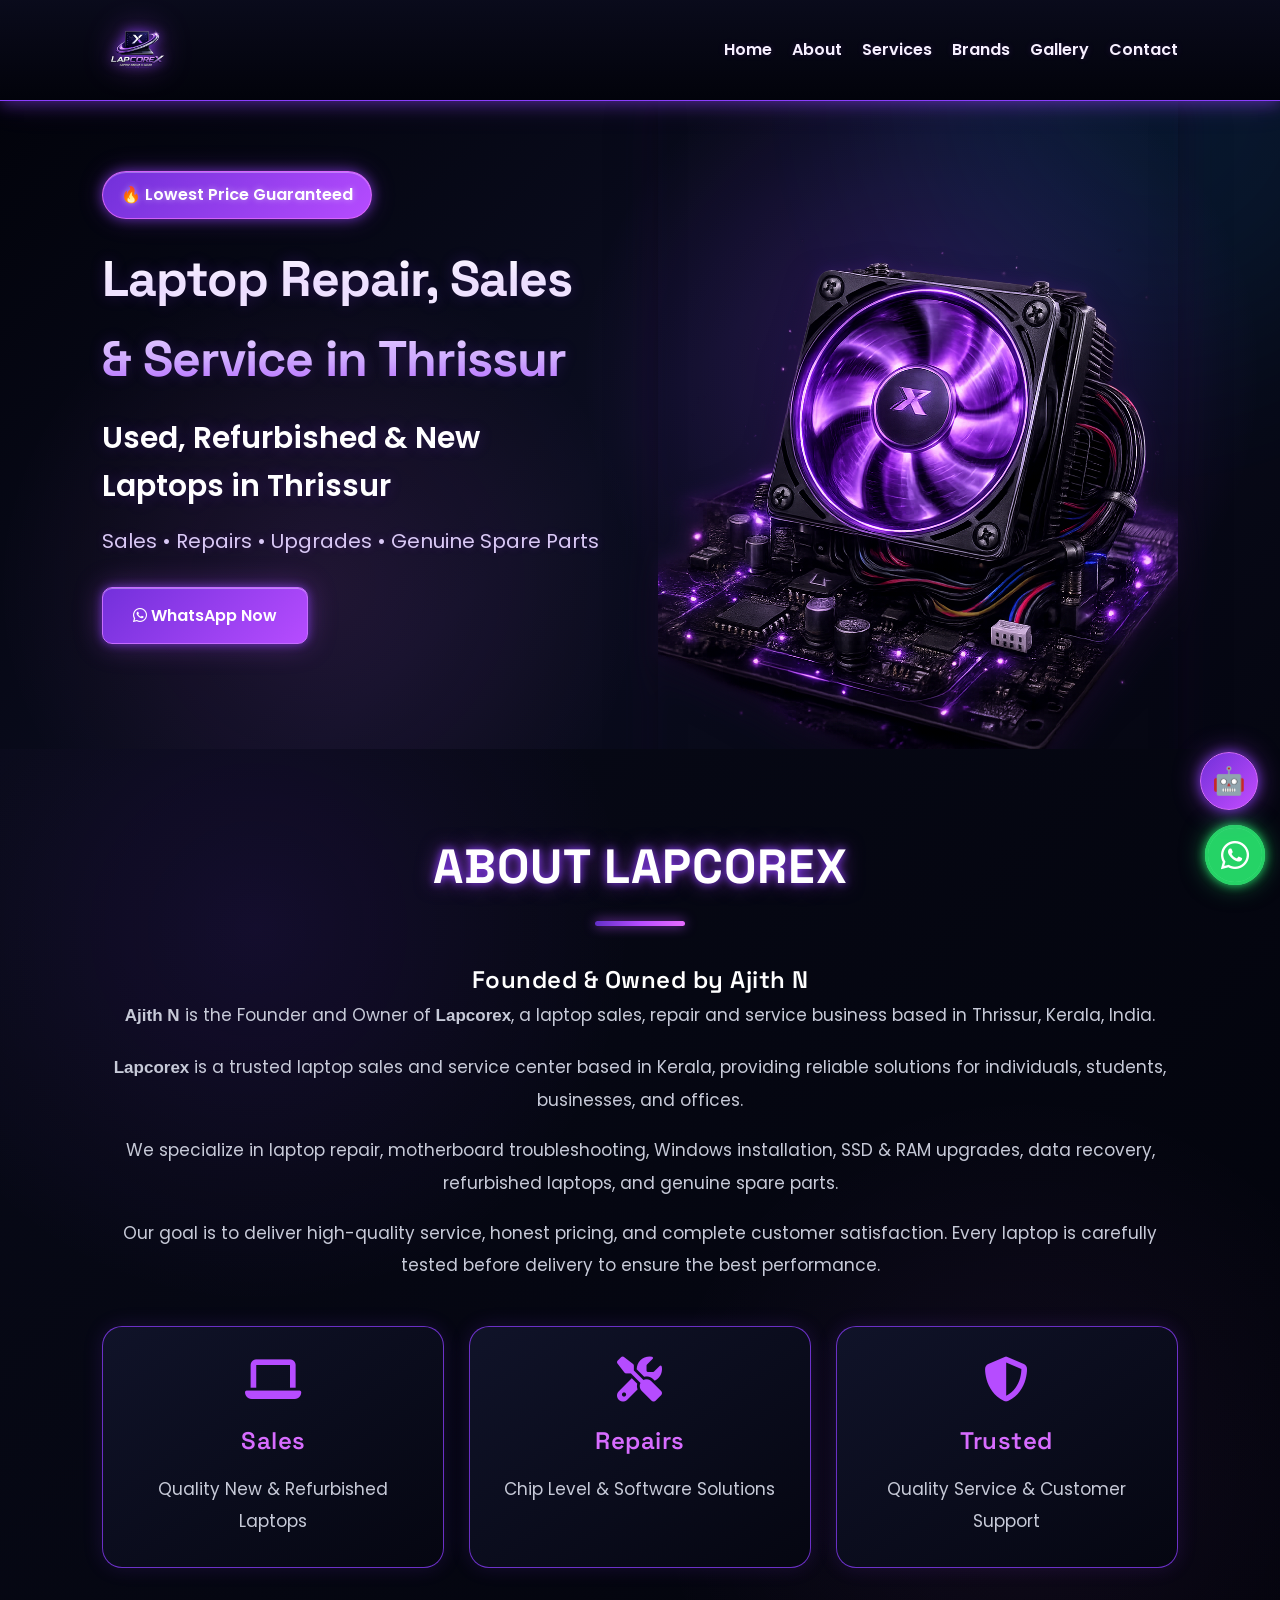
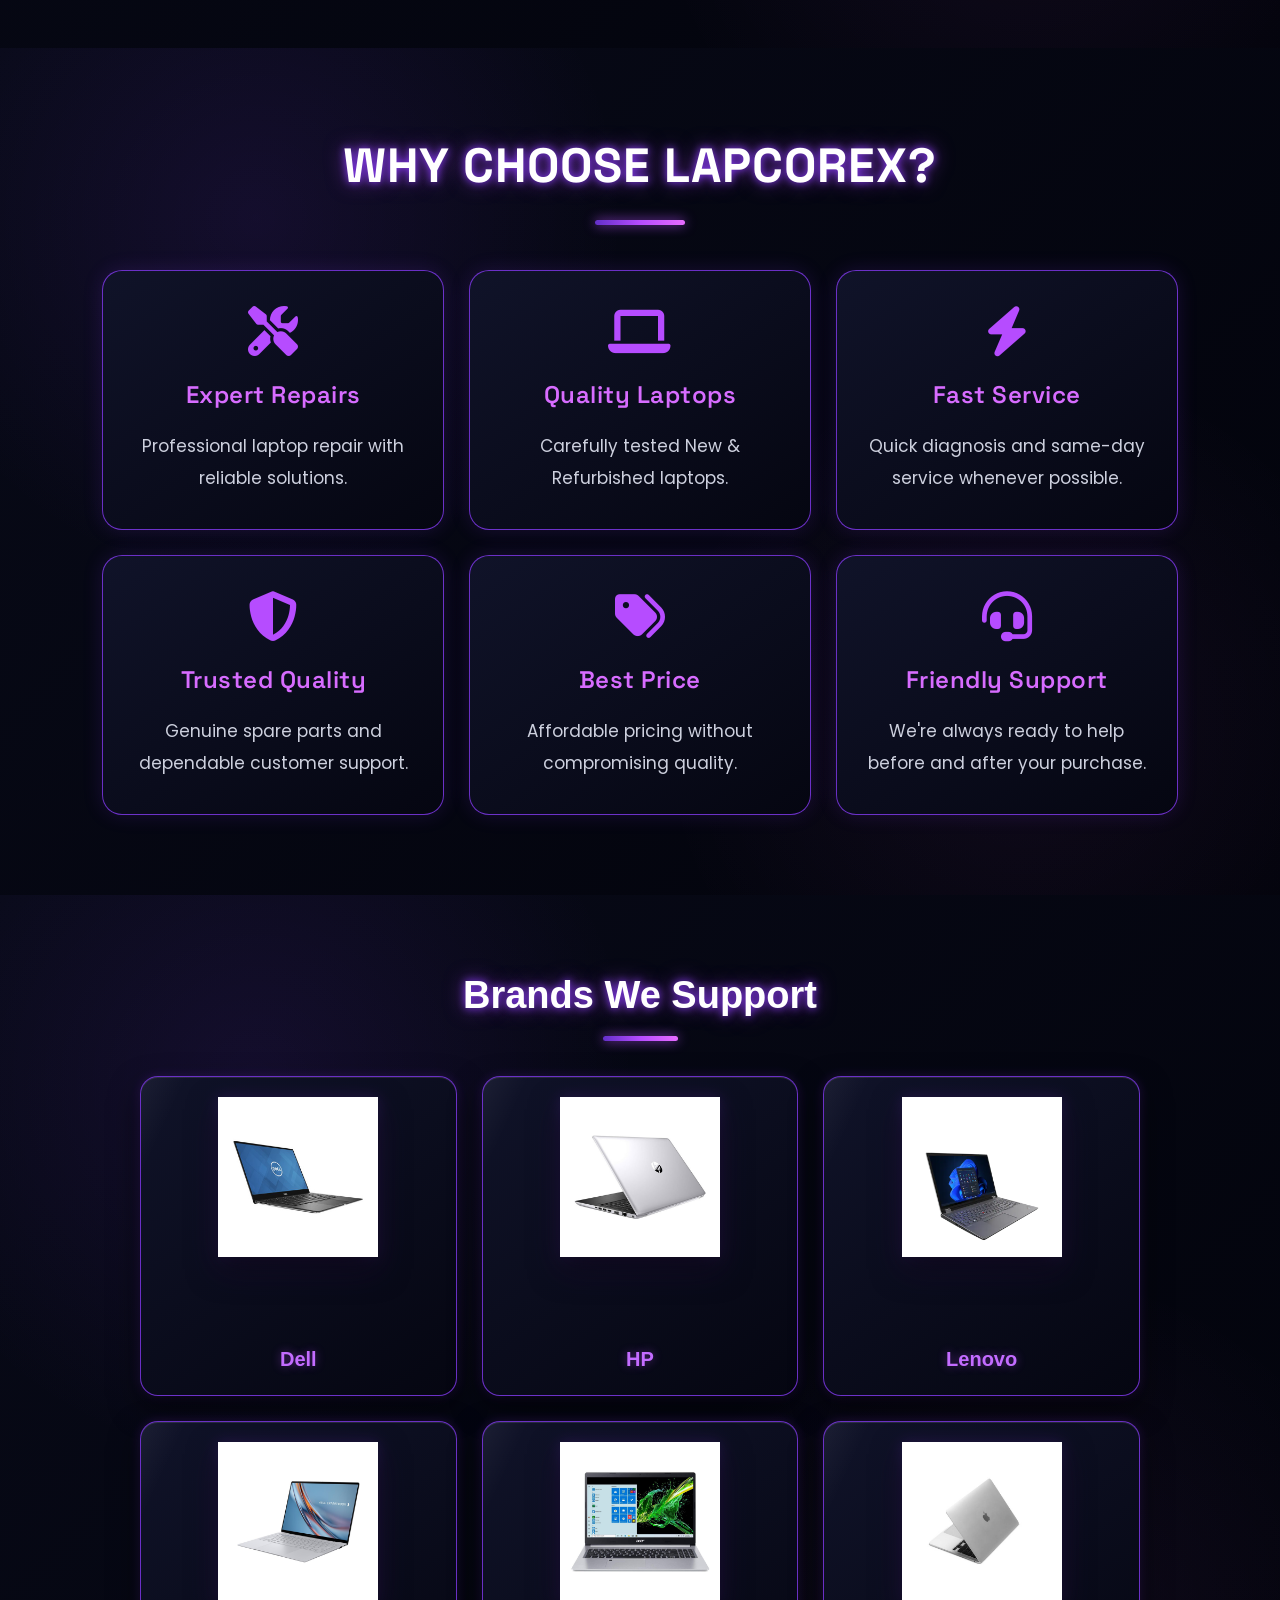
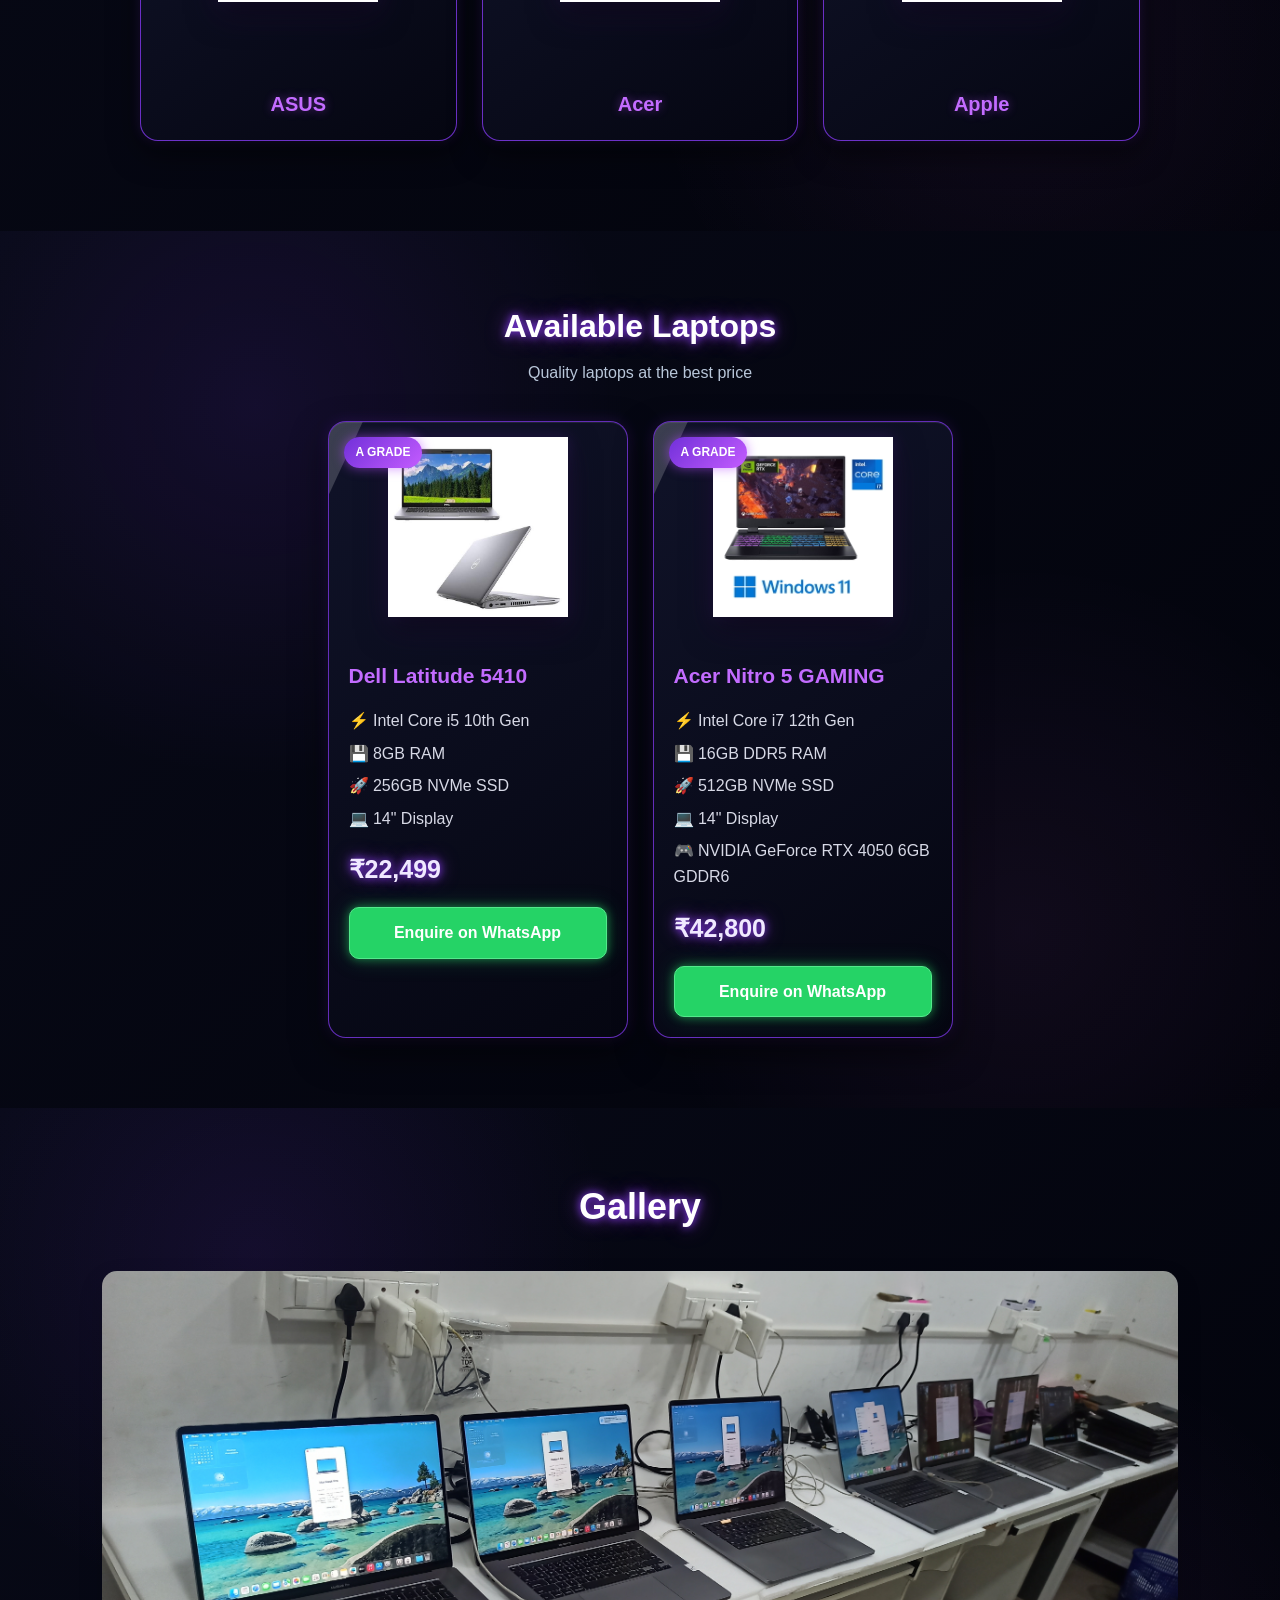
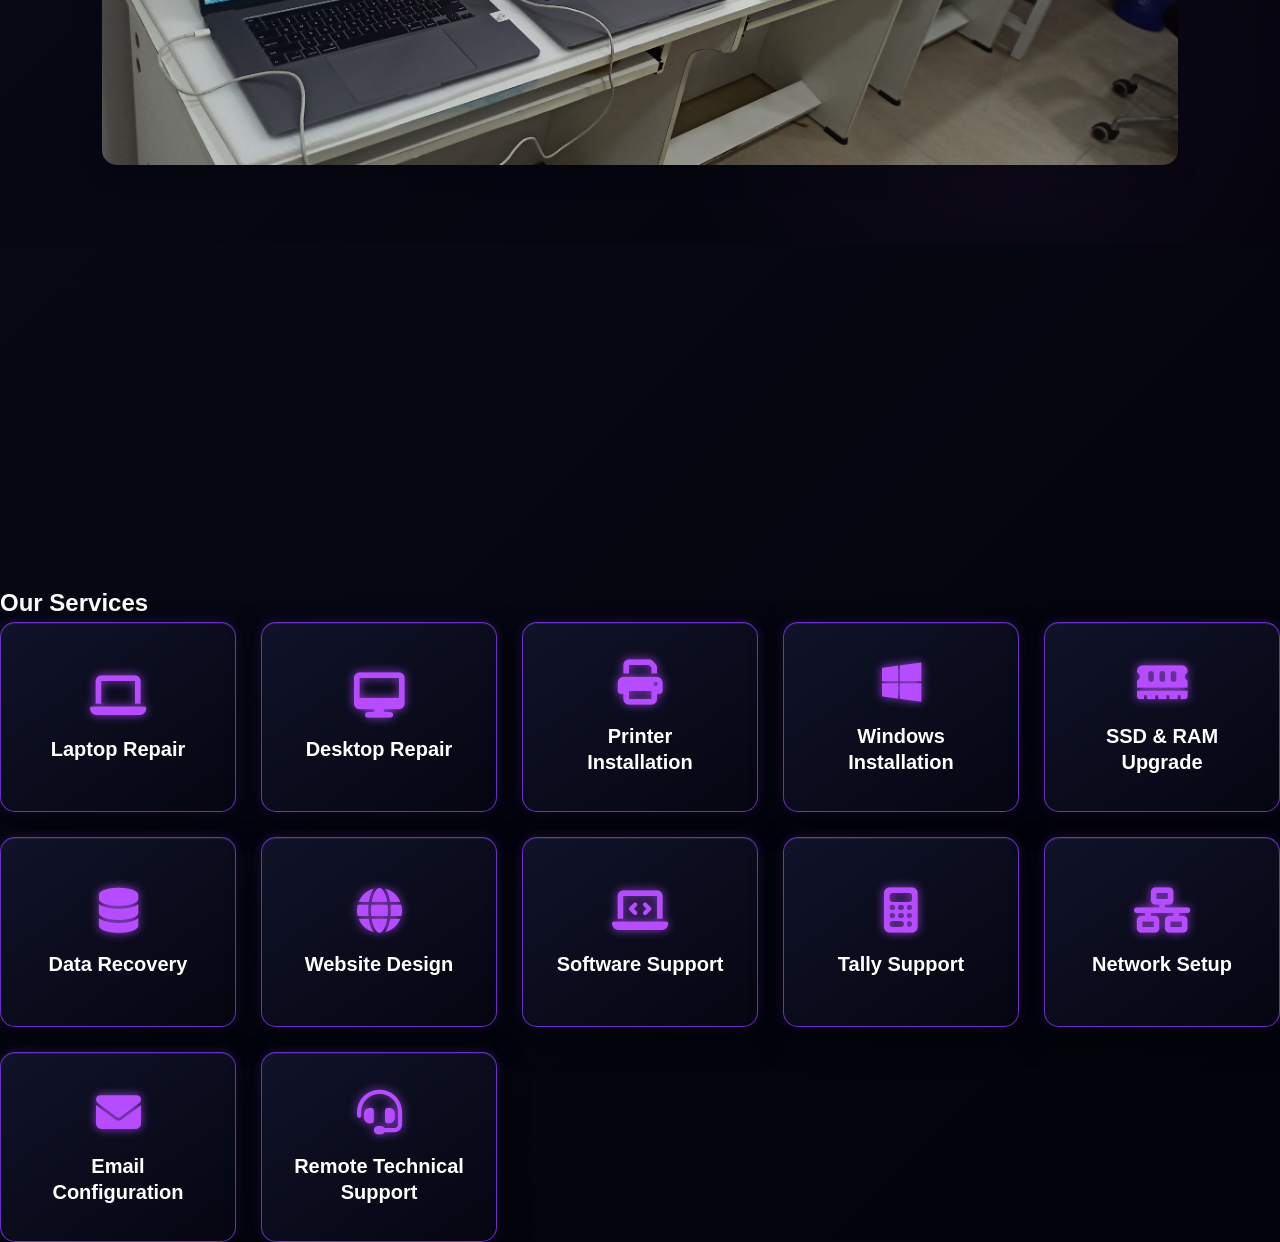
==== index.html @ b1301c63 "Update index.html" ====
<!DOCTYPE html>
<html lang="en">
<head>
  <link rel="icon" href="favicon.ico" sizes="any">
<link rel="icon" type="image/png" sizes="32x32" href="favicon-32x32.png">
<link rel="icon" type="image/png" sizes="16x16" href="favicon-16x16.png">
<link rel="apple-touch-icon" href="apple-touch-icon.png">
  <link rel="preconnect" href="https://fonts.googleapis.com">
<link rel="preconnect" href="https://fonts.gstatic.com" crossorigin>

<link href="https://fonts.googleapis.com/css2?family=Poppins:wght@400;500;600;700&family=Space+Grotesk:wght@500;600;700&display=swap" rel="stylesheet">
<meta charset="UTF-8">
<meta name="viewport" content="width=device-width, initial-scale=1.0">
  <!-- Google tag (gtag.js) -->
<script async src="https://www.googletagmanager.com/gtag/js?id=G-HNR20JBN51"></script>
<script>
  window.dataLayer = window.dataLayer || [];
  function gtag(){dataLayer.push(arguments);}
  gtag('js', new Date());

  gtag('config', 'G-HNR20JBN51');
</script>
<!-- =========================
     LAPCOREX SEO
========================= -->

<title>Laptop Repair & Service in Thrissur | Lapcorex</title>

<meta name="description"
content="Lapcorex provides professional laptop repair and service in Thrissur, Kerala. Laptop diagnosis, screen replacement, keyboard repair, SSD and RAM upgrades, battery issues, software support and laptop sales.">

<meta name="keywords"
content="laptop repair Thrissur, laptop service Thrissur, laptop repair Kerala, laptop service center Thrissur, laptop technician Thrissur, laptop screen replacement Thrissur, laptop keyboard repair Thrissur, laptop battery replacement Thrissur, SSD upgrade Thrissur, RAM upgrade Thrissur, used laptops Thrissur, Lapcorex">

<meta name="robots" content="index, follow">

<meta name="author" content="Ajith N, Founder & Owner of Lapcorex">
<link rel="canonical" href="https://lapcorex.in/">

<!-- Open Graph -->
<meta property="og:title"
content="Lapcorex | Laptop Repair & Service in Thrissur">

<meta property="og:description"
content="Professional laptop repair, diagnostics, upgrades and laptop sales in Thrissur, Kerala.">

<meta property="og:type" content="website">

<meta property="og:url"
content="https://lapcorex.in/">

<meta property="og:image"
content="https://lapcorex-max.github.io/Lapcorex/lapcorex-banner.png">

<meta property="og:site_name" content="Lapcorex">

<!-- Twitter / Social Preview -->
<meta name="twitter:card" content="summary_large_image">

<meta name="twitter:title"
content="Lapcorex | Laptop Repair & Service in Thrissur">

<meta name="twitter:description"
content="Professional laptop repair, diagnostics, upgrades and laptop sales in Thrissur, Kerala.">

<meta name="twitter:image"
content="https://lapcorex-max.github.io/Lapcorex/lapcorex-banner.png">

<link rel="stylesheet" href="style.css">

<link rel="stylesheet"
href="https://cdnjs.cloudflare.com/ajax/libs/font-awesome/6.6.0/css/all.min.css">

<link rel="stylesheet"
href="https://unpkg.com/aos@2.3.4/dist/aos.css">
<link href="https://fonts.googleapis.com/css2?family=Poppins:wght@300;400;500;600&family=Space+Grotesk:wght@500;700&display=swap" rel="stylesheet">
<!-- existing CSS / fonts etc. -->

<!-- Lapcorex Local Business Schema -->
<!-- Lapcorex Local Business Schema -->
<script type="application/ld+json">
{
  "@context": "https://schema.org",
  "@type": "ComputerStore",
  "@id": "https://lapcorex.in/#business",
  "name": "Lapcorex",
  "url": "https://lapcorex.in/",
  "image": "https://lapcorex.in/lapcorex-banner.png",
  "description": "Lapcorex is a laptop sales, repair and service business in Thrissur, Kerala, founded and owned by Ajith N.",
  "founder": {
    "@type": "Person",
    "@id": "https://lapcorex.in/#ajith-n",
    "name": "Ajith N"
  },
  "areaServed": {
    "@type": "AdministrativeArea",
    "name": "Thrissur, Kerala, India"
  },
  "knowsAbout": [
    "Laptop Repair",
    "Laptop Service",
    "Laptop Diagnostics",
    "Laptop Motherboard Repair",
    "Laptop Screen Replacement",
    "Laptop Keyboard Repair",
    "Laptop Battery Replacement",
    "SSD Upgrade",
    "RAM Upgrade",
    "Laptop Sales",
    "Used Laptops",
    "Refurbished Laptops"
  ]
}
</script>

<script type="application/ld+json">
{
  "@context": "https://schema.org",
  "@type": "Person",
  "@id": "https://lapcorex.in/#ajith-n",
  "name": "Ajith N",
  "jobTitle": "Founder & Owner of Lapcorex",
  "worksFor": {
    "@id": "https://lapcorex.in/#business"
  }
}
</script>

</head>
<body>
  <!-- Neon Purple Floating Fluff -->
<div class="neon-fluff-layer" id="neonFluffLayer"></div>

<header>

<div class="menu-btn" onclick="toggleMenu()">
    ☰
</div>
<a href="/" class="logo-link">
    <img src="lapcorex-logo.png" alt="Lapcorex Laptop Repair & Sales" class="main-logo">
</a>

<nav id="menu">
    <a href="#home">Home</a>
    <a href="#about">About</a>
    <a href="#services">Services</a>
    <a href="#brands">Brands</a>
    <a href="#gallery">Gallery</a>
    <a href="#contact">Contact</a>
</nav>

</header>

<section class="hero" id="home" data-aos="fade-up">

<div class="left">
<div class="offer-badge">🔥 Lowest Price Guaranteed</div>
<h1>Laptop Repair, Sales & Service in Thrissur</h1>

<h2>Used, Refurbished & New Laptops in Thrissur</h2>

<p>
Sales • Repairs • Upgrades • Genuine Spare Parts
</p>

<a href="https://wa.me/917994699123" class="btn">

<i class="fab fa-whatsapp"></i>

WhatsApp Now

</a>

</div>
<div class="right">
    <div class="cooling-fan-box">
        <img src="cooling-fan.png" alt="Lapcorex Laptop Cooling Fan" class="cooling-fan-img">
    </div>
</div>
</div>
</section>
<section id="about" class="about-section" data-aos="fade-up">

    <div class="about-content">

        <h2>About Lapcorex</h2>

        <div class="about-line"></div>
      <h3>Founded & Owned by Ajith N</h3>

<p>
    <strong>Ajith N</strong> is the Founder and Owner of
    <strong>Lapcorex</strong>, a laptop sales, repair and service
    business based in Thrissur, Kerala, India.
</p>

        <p>
            <strong>Lapcorex</strong> is a trusted laptop sales and service center based in
            Kerala, providing reliable solutions for individuals, students,
            businesses, and offices.
        </p>

        <p>
            We specialize in laptop repair, motherboard troubleshooting,
            Windows installation, SSD & RAM upgrades, data recovery,
            refurbished laptops, and genuine spare parts.
        </p>

        <p>
            Our goal is to deliver high-quality service, honest pricing,
            and complete customer satisfaction. Every laptop is carefully
            tested before delivery to ensure the best performance.
        </p>

        <div class="about-boxes">

            <div class="about-box">
                <i class="fas fa-laptop"></i>
                <h3>Sales</h3>
                <p>Quality New & Refurbished Laptops</p>
            </div>

            <div class="about-box">
                <i class="fas fa-tools"></i>
                <h3>Repairs</h3>
                <p>Chip Level & Software Solutions</p>
            </div>

            <div class="about-box">
                <i class="fas fa-shield-alt"></i>
                <h3>Trusted</h3>
                <p>Quality Service & Customer Support</p>
            </div>

        </div>

    </div>

</section>
  <section id="why" class="why-section" data-aos="fade-up">

    <h2>Why Choose Lapcorex?</h2>

    <div class="why-line"></div>

    <div class="why-grid">

        <div class="why-card">
            <i class="fas fa-tools"></i>
            <h3>Expert Repairs</h3>
            <p>Professional laptop repair with reliable solutions.</p>
        </div>

        <div class="why-card">
            <i class="fas fa-laptop"></i>
            <h3>Quality Laptops</h3>
            <p>Carefully tested New & Refurbished laptops.</p>
        </div>

        <div class="why-card">
            <i class="fas fa-bolt"></i>
            <h3>Fast Service</h3>
            <p>Quick diagnosis and same-day service whenever possible.</p>
        </div>

        <div class="why-card">
            <i class="fas fa-shield-alt"></i>
            <h3>Trusted Quality</h3>
            <p>Genuine spare parts and dependable customer support.</p>
        </div>

        <div class="why-card">
            <i class="fas fa-tags"></i>
            <h3>Best Price</h3>
            <p>Affordable pricing without compromising quality.</p>
        </div>

        <div class="why-card">
            <i class="fas fa-headset"></i>
            <h3>Friendly Support</h3>
            <p>We're always ready to help before and after your purchase.</p>
        </div>

    </div>

</section>
  <section id="brands" class="brands-section">

    <h2>Brands We Support</h2>
    <div class="brand-line"></div>

    <div class="brand-grid">

        <div class="brand-card">
            <img src="dell.png" alt="Dell Laptop">
            <h3>Dell</h3>
        </div>

        <div class="brand-card">
            <img src="hp.png" alt="HP Laptop">
            <h3>HP</h3>
        </div>

        <div class="brand-card">
            <img src="lenovo.png" alt="Lenovo Laptop">
            <h3>Lenovo</h3>
        </div>

        <div class="brand-card">
            <img src="asus.png" alt="ASUS Laptop">
            <h3>ASUS</h3>
        </div>

        <div class="brand-card">
            <img src="acer.png" alt="Acer Laptop">
            <h3>Acer</h3>
        </div>

        <div class="brand-card">
            <img src="apple.png" alt="Apple Laptop">
            <h3>Apple</h3>
        </div>

    </div>

</section>   
  <section id="stock" class="stock-section">
    <h2>Available Laptops</h2>
    <p class="stock-subtitle">Quality laptops at the best price</p>

    <div class="stock-container">

        <div class="laptop-card">
            <div class="stock-badge">A GRADE</div>

            <img src="dell5410.jpeg" alt="Dell Latitude 5410">

            <div class="laptop-info">
                <h3>Dell Latitude 5410</h3>

                <p>⚡ Intel Core i5 10th Gen</p>
                <p>💾 8GB RAM</p>
                <p>🚀 256GB NVMe SSD</p>
                <p>💻 14" Display</p>

                <div class="laptop-price">₹22,499</div>

                <a
                    href="https://wa.me/917994699123?text=Hi%20Lapcorex,%20I%20am%20interested%20in%20Dell%20Latitude%205410"
                    class="stock-whatsapp"
                    target="_blank"
                >
                    Enquire on WhatsApp
                </a>
            </div>
        </div>
      <div class="laptop-card">
    <div class="stock-badge">A GRADE</div>

    <img src="ACERNITRO5.jpeg" alt="Acer Nitro 5 GAMING">

    <div class="laptop-info">
        <h3>Acer Nitro 5 GAMING</h3>

        <p>⚡ Intel Core i7 12th Gen</p>
        <p>💾 16GB DDR5 RAM</p>
        <p>🚀 512GB NVMe SSD</p>
        <p>💻 14" Display</p>
        <p>🎮 NVIDIA GeForce RTX 4050 6GB GDDR6</p>

        <div class="laptop-price">₹42,800</div>

        <a href="https://wa.me/917994699123?text=Hi%20Lapcorex,%20I%20am%20interested%20in%20Acer%20Nitro5%20I7"
           class="stock-whatsapp"
           target="_blank">
            Enquire on WhatsApp
        </a>
    </div>
</div>

    </div>
</section>
<section id="gallery" class="services" data-aos="fade-left">
    <h2>Gallery</h2>

    <img src="laptop.png" width="100%">

</section>
  
<section id="contact" class="services" data-aos="fade-up">
  
<h2>Contact Us</h2>

<p>📞 Call Lapcorex: <a href="tel:+917994699123">+91 79946 99123</a></p>

<p>📍 Aloor, Kerala</p>

<a class="btn" href="https://wa.me/917994699123">

WhatsApp

</a>

</section>

<h2>Our Services</h2>
<div class="cards">
<div class="card">
    <i class="fas fa-laptop"></i>
    <h3 style="color:white; display:block; font-size:22px;">Laptop Repair</h3>
</div>

<div class="card">
    <i class="fas fa-desktop"></i>
    <h3 style="color:white; display:block; font-size:22px;">Desktop Repair</h3>
</div>

<div class="card">
    <i class="fas fa-print"></i>
    <h3 style="color:white; display:block; font-size:22px;">Printer Installation</h3>
</div>

<div class="card">
    <i class="fab fa-windows"></i>
    <h3 style="color:white; display:block; font-size:22px;">Windows Installation</h3>
</div>

<div class="card">
    <i class="fas fa-memory"></i>
    <h3 style="color:white; display:block; font-size:22px;">SSD &amp; RAM Upgrade</h3>
</div>

<div class="card">
    <i class="fas fa-database"></i>
    <h3 style="color:white; display:block; font-size:22px;">Data Recovery</h3>
</div>

<div class="card">
    <i class="fas fa-globe"></i>
    <h3 style="color:white; display:block; font-size:22px;">Website Design</h3>
</div>

<div class="card">
    <i class="fas fa-laptop-code"></i>
    <h3 style="color:white; display:block; font-size:22px;">Software Support</h3>
</div>

<div class="card">
    <i class="fas fa-calculator"></i>
    <h3 style="color:white; display:block; font-size:22px;">Tally Support</h3>
</div>

<div class="card">
    <i class="fas fa-network-wired"></i>
    <h3 style="color:white; display:block; font-size:22px;">Network Setup</h3>
</div>

<div class="card">
    <i class="fas fa-envelope"></i>
    <h3 style="color:white; display:block; font-size:22px;">Email Configuration</h3>
</div>

<div class="card">
    <i class="fas fa-headset"></i>
    <h3 style="color:white; display:block; font-size:22px;">Remote Technical Support</h3>
</div>
</div>

</section>
<a href="https://wa.me/917994699123" class="floating-whatsapp">
    <i class="fab fa-whatsapp"></i>
</a>
  <script src="https://unpkg.com/aos@2.3.4/dist/aos.js"></script>
<script>
AOS.init({
  duration: 1000,
  once: true
});
</script>
  <script>
function toggleMenu(){
    document.getElementById("menu").classList.toggle("active");
}
</script>
<!-- LAPCOREX LAPTOP ASSISTANT -->

<button class="ai-chat-btn" onclick="toggleAIChat()">🤖</button>

<div class="ai-chat-box" id="aiChatBox">

    <div class="ai-chat-header">
        <div>
            <b>🤖 Lapcorex AI</b>
            <small>Laptop Support Assistant</small>
        </div>

        <button onclick="toggleAIChat()">×</button>
    </div>

    <div class="ai-chat-body" id="aiChatBody">

        <div class="ai-message">
            Hi 👋 I'm Lapcorex AI.<br>
            Tell me what's wrong with your laptop.
        </div>

        <div class="ai-options">
            <button onclick="quickIssue('display')">🖥 No Display</button>
            <button onclick="quickIssue('power')">⚡ Not Turning On</button>
            <button onclick="quickIssue('wifi')">📶 Wi-Fi Issue</button>
            <button onclick="quickIssue('slow')">🐌 Laptop Slow</button>
            <button onclick="quickIssue('battery')">🔋 Battery Issue</button>
            <button onclick="quickIssue('heat')">🌡 Overheating</button>
        </div>

    </div>

    <div class="ai-chat-input">
        <input
            id="aiUserInput"
            type="text"
            placeholder="Describe your laptop issue..."
            onkeydown="if(event.key === 'Enter') sendAIMessage()"
        >
        <button onclick="sendAIMessage()">Send</button>
    </div>

</div>

<script>

function toggleAIChat() {

    const chat = document.getElementById("aiChatBox");

    chat.classList.toggle("show");

    // Chat close ചെയ്താൽ voice ഉടൻ stop
    if (!chat.classList.contains("show")) {
        window.speechSynthesis.cancel();
    }
}

function addUserMessage(text) {

    const body = document.getElementById("aiChatBody");

    body.innerHTML +=
        '<div class="user-message">' + text + '</div>';

    body.scrollTop = body.scrollHeight;
}

function addAIMessage(text) {

    const body = document.getElementById("aiChatBody");

    body.innerHTML +=
        '<div class="ai-message">' + text + '</div>';

    body.scrollTop = body.scrollHeight;

    // Speak the same reply
    const voiceText = text.replace(/<[^>]*>/g, " ");
    speakAI(voiceText);
}

function speakAI(text) {

    window.speechSynthesis.cancel();

    const speech = new SpeechSynthesisUtterance(text);

    speech.lang = "en-IN";
    speech.rate = 0.95;
    speech.pitch = 1.05;
    speech.volume = 1;

    window.speechSynthesis.speak(speech);
}

function quickIssue(issue) {

    let userText = "";
    let reply = "";

    if(issue === "display") {

        userText = "Laptop turns on but no display";

        reply =
        "Let's check it.<br><br>" +
        "1. Check whether the fan or power LED turns on.<br>" +
        "2. Increase screen brightness.<br>" +
        "3. Disconnect charger and external devices, then restart.<br>" +
        "4. If possible, test an external monitor via HDMI.<br><br>" +
        "If the laptop powers on but still has no display, RAM, display, motherboard or related hardware may need inspection.";

    }

    else if(issue === "power") {

        userText = "Laptop is not turning on";

        reply =
        "Try these checks:<br><br>" +
        "1. Check the charger and wall socket.<br>" +
        "2. Disconnect USB devices and accessories.<br>" +
        "3. If the battery is removable, disconnect it and test with the charger.<br>" +
        "4. Hold the power button for about 20 seconds, reconnect power and try again.<br><br>" +
        "If there are still no lights or signs of power, technician inspection is recommended.";

    }

    else if(issue === "wifi") {

        userText = "Wi-Fi is not working";

        reply =
        "Try this:<br><br>" +
        "1. Turn Wi-Fi off and on.<br>" +
        "2. Restart the laptop and router.<br>" +
        "3. Check Airplane Mode.<br>" +
        "4. Check the Wi-Fi adapter in Device Manager.<br>" +
        "5. Update or reinstall the correct Wi-Fi driver.";

    }

    else if(issue === "slow") {

        userText = "My laptop is very slow";

        reply =
        "Let's narrow it down:<br><br>" +
        "1. Open Task Manager and check CPU, Memory and Disk usage.<br>" +
        "2. Disable unnecessary startup apps.<br>" +
        "3. Check free storage space.<br>" +
        "4. Run a malware scan.<br>" +
        "5. If the laptop uses an HDD, an SSD upgrade can make a major difference.";

    }

    else if(issue === "battery") {

        userText = "Laptop battery has a problem";

        reply =
        "Check these first:<br><br>" +
        "1. Confirm the charger is detected.<br>" +
        "2. Check whether Windows shows 'Plugged in'.<br>" +
        "3. Try another compatible charger if available.<br>" +
        "4. Check battery health.<br><br>" +
        "A swollen, leaking, unusually hot or physically damaged battery should not be used.";

    }

    else if(issue === "heat") {

        userText = "Laptop is overheating";

        reply =
        "Try these checks:<br><br>" +
        "1. Use the laptop on a hard, flat surface.<br>" +
        "2. Make sure the air vents are not blocked.<br>" +
        "3. Check whether the cooling fan is running.<br>" +
        "4. Check CPU usage for unusually heavy processes.<br><br>" +
        "Persistent overheating may require internal cleaning or cooling-system service.";

    }

    addUserMessage(userText);

    setTimeout(function() {
        addAIMessage(reply);
    }, 400);
}

function sendAIMessage() {

    const input = document.getElementById("aiUserInput");
    const text = input.value.trim();

    if(text === "") return;

    addUserMessage(text);
    input.value = "";

    setTimeout(function() {

        const msg = text.toLowerCase();

        if(msg.includes("display") || msg.includes("screen")) {
            addAIMessage("If the laptop powers on but the screen stays blank, check the power LED/fan first and test an external monitor via HDMI if possible.");
        }

        else if(msg.includes("wifi") || msg.includes("wi-fi")) {
            addAIMessage("Check Airplane Mode, restart the router and laptop, then check the Wi-Fi adapter and driver in Device Manager.");
        }

        else if(msg.includes("battery") || msg.includes("charging")) {
            addAIMessage("Check whether the charger is detected and whether Windows shows the battery as charging. A battery-health check can help identify a worn battery.");
        }

        else if(msg.includes("slow") || msg.includes("hang")) {
            addAIMessage("Open Task Manager and check CPU, RAM and Disk usage. High disk usage, low RAM or an old HDD can cause major slowdowns.");
        }

        else if(msg.includes("heat") || msg.includes("hot")) {
            addAIMessage("Check the vents, fan operation and CPU usage. If overheating continues, the cooling system may need cleaning or service.");
        }

        else {
            addAIMessage("I need a little more detail. Does the laptop turn on? Are there any lights, fan noise, error messages or beep sounds?");
        }

    }, 500);
}

</script>
<script>
(function () {

    const layer = document.getElementById("neonFluffLayer");

    if (!layer) return;

    const mobile = window.innerWidth <= 768;
    const count = mobile ? 5 : 5;

    for (let i = 0; i < count; i++) {

        const fluff = document.createElement("div");
        fluff.className = "neon-fluff";

        const size = Math.random() * 18 + 14;
        const duration = Math.random() * 14 + 14;
        const delay = Math.random() * -25;

        fluff.style.left = Math.random() * 100 + "vw";
        fluff.style.width = size + "px";
        fluff.style.height = size + "px";

        fluff.style.animationDuration =
            duration + "s, " +
            (Math.random() * 4 + 4) + "s";

        fluff.style.animationDelay =
            delay + "s, " +
            (Math.random() * -5) + "s";

        fluff.style.opacity = Math.random() * 0.45 + 0.35;

        layer.appendChild(fluff);
    }

})();
</script>  
</body>
</html>
 
</body>
</html>
---- style.css ----
*{
margin:0;
padding:0;
box-sizing:border-box;
font-family:Arial,sans-serif;
}

html{
scroll-behavior:smooth;
}

body{
background:#f5f7fb;
color:#222;
line-height:1.6;
}

header{
background:#0b3d91;
color:#fff;
display:flex;
justify-content:space-between;
align-items:center;
padding:15px 8%;
position:sticky;
top:0;
z-index:1000;
box-shadow:0 5px 15px rgba(0,0,0,.15);
}

.logo{
font-size:34px;
font-weight:bold;
letter-spacing:2px;
}

nav{
display:flex;
gap:20px;
}

nav a{
color:#fff;
text-decoration:none;
font-weight:bold;
transition:.3s;
}

nav a:hover{
color:#25D366;
}

.hero{
display:flex;
flex-wrap:wrap;
align-items:center;
justify-content:space-between;
padding:70px 8%;
background:linear-gradient(135deg,#0b3d91,#1565c0);                
color:#fff;
}

.left{
max-width:500px;
}

.offer-badge{
display:inline-block;
background:#ff9800;
padding:10px 18px;
border-radius:30px;
font-size:16px;
font-weight:bold;
margin-bottom:20px;
}

.left h1{
font-size:50px;
margin-bottom:15px;
color:#fff;
}

.left h2{
font-size:30px;
margin-bottom:15px;
}

.left p{
font-size:20px;
margin-bottom:30px;
}

.btn{
display:inline-block;
background:#25D366;
color:#fff;
padding:15px 30px;
border-radius:50px;
text-decoration:none;
font-weight:bold;
transition:.3s;
}

.btn:hover{
transform:translateY(-3px);
}

.right{
    margin-top:30px;
}

.right img{
    width:100%;
    max-width:520px;
    display:block;
    margin:25px auto 0;
    border-radius:20px;
    box-shadow:0 20px 40px rgba(0,0,0,.3);
}
.services{
padding:70px 8%;
text-align:center;
}

.services h2{
font-size:36px;
margin-bottom:35px;
color:#0b3d91;
}

.cards{
display:grid;
grid-template-columns:repeat(auto-fit,minmax(220px,1fr));
gap:25px;
}

.card{
background:#fff;
padding:30px;
border-radius:15px;
box-shadow:0 10px 25px rgba(0,0,0,.1);
transition:.3s;
}

.card:hover{
transform:translateY(-8px);
}

.card i{
font-size:45px;
color:#0b3d91;
margin-bottom:15px;
}

.card h3{
font-size:22px;
}

#gallery img{
border-radius:15px;
box-shadow:0 10px 25px rgba(0,0,0,.15);
}

.floating-whatsapp{
position:fixed;
bottom:20px;
right:20px;
width:60px;
height:60px;
background:#25D366;
color:#fff;
border-radius:50%;
display:flex;
justify-content:center;
align-items:center;
font-size:32px;
text-decoration:none;
box-shadow:0 6px 15px rgba(0,0,0,.3);
z-index:999;
}

@media(max-width:768px){

header{
flex-direction:column;
}

nav{
margin-top:15px;
flex-wrap:wrap;
justify-content:center;
}

.hero{
text-align:center;
padding:50px 6%;
}

.left h1{
font-size:36px;
}

.left h2{
font-size:24px;
}

.left p{
font-size:18px;
}
  }
.menu-btn{
    font-size:32px;
    color:#fff;
    cursor:pointer;
    display:none;
}

@media (max-width:768px){

.menu-btn{
    display:block;
}

nav{
    display:none;
    flex-direction:column;
    position:absolute;
    top:70px;
    left:0;
    width:100%;
    background:#0b3d91;
    padding:20px;
}

nav.active{
    display:flex;
}

nav a{
    margin:10px 0;
}
}
.floating-whatsapp {
    animation: whatsappPulse 1.2s ease-in-out infinite !important;
    transform-origin: center !important;
}

.floating-whatsapp::before {
    content: "";
    position: absolute;
    inset: 0;
    border-radius: 50%;
    box-shadow: 0 0 0 0 rgba(37, 211, 102, 0.7);
    animation: whatsappRing 1.5s infinite;
}

@keyframes whatsappPulse {
    0%, 100% {
        transform: scale(1);
    }
    50% {
        transform: scale(1.12);
    }
}

@keyframes whatsappRing {
    0% {
        box-shadow: 0 0 0 0 rgba(37, 211, 102, 0.7);
    }
    70% {
        box-shadow: 0 0 0 18px rgba(37, 211, 102, 0);
    }
    100% {
        box-shadow: 0 0 0 0 rgba(37, 211, 102, 0);
    }
}
.floating-whatsapp {
    position: fixed;
    z-index: 9999;
    overflow: visible !important;
}

.floating-whatsapp::before {
    content: "";
    position: absolute;
    top: 50%;
    left: 50%;
    width: 100%;
    height: 100%;
    border: 3px solid #25D366;
    border-radius: 50%;
    transform: translate(-50%, -50%) scale(1);
    animation: whatsappRing 1.5s ease-out infinite;
    pointer-events: none;
}

@keyframes whatsappRing {
    0% {
        transform: translate(-50%, -50%) scale(1);
        opacity: 0.8;
    }

    100% {
        transform: translate(-50%, -50%) scale(1.8);
        opacity: 0;
    }
}
.floating-whatsapp {
    outline: 4px solid #25D366 !important;
    outline-offset: 8px !important;
}
/* AVAILABLE LAPTOPS */

.stock-section {
    padding: 70px 20px;
    text-align: center;
    background: #f7f9fc;
}

.stock-section h2 {
    font-size: 32px;
    margin-bottom: 8px;
}

.stock-subtitle {
    color: #666;
    margin-bottom: 35px;
}

.stock-container {
    display: flex;
    justify-content: center;
    gap: 25px;
    flex-wrap: wrap;
}

.laptop-card {
    position: relative;
    width: 300px;
    background: white;
    border-radius: 18px;
    overflow: hidden;
    box-shadow: 0 8px 25px rgba(0,0,0,0.10);
    transition: 0.3s ease;
}

.laptop-card:hover {
    transform: translateY(-8px);
    box-shadow: 0 15px 35px rgba(0,0,0,0.16);
}

.laptop-card img {
    width: 100%;
    height: 210px;
    object-fit: contain;
    padding: 15px;
}

.stock-badge {
    position: absolute;
    top: 15px;
    left: 15px;
    background: #111;
    color: white;
    padding: 6px 12px;
    border-radius: 20px;
    font-size: 12px;
    font-weight: bold;
    z-index: 2;
}

.laptop-info {
    padding: 20px;
    text-align: left;
}

.laptop-info h3 {
    font-size: 21px;
    margin-bottom: 15px;
}

.laptop-info p {
    margin: 7px 0;
    color: #555;
}

.laptop-price {
    font-size: 25px;
    font-weight: bold;
    margin: 18px 0;
}

.stock-whatsapp {
    display: block;
    text-align: center;
    background: #25D366;
    color: white;
    padding: 12px;
    border-radius: 10px;
    text-decoration: none;
    font-weight: bold;
}

.stock-whatsapp:hover {
    transform: scale(1.03);
}
.brand-card{
    background:#fff;
    border-radius:18px;
    padding:20px;
    text-align:center;
    box-shadow:0 8px 25px rgba(0,0,0,.08);
    transition:.35s;
}

.brand-card:hover{
    transform:translateY(-10px);
    box-shadow:0 18px 35px rgba(0,0,0,.15);
}

.brand-card img{
    width:180px;
    height:140px;
    object-fit:contain;
    transition:.35s;
}

.brand-card:hover img{
    transform:scale(1.08);
}

.brand-card h3{
    margin-top:15px;
    color:#0b3d91;
    font-size:22px;
}
/* BRAND CARDS FINAL FIX */

#brands .cards {
    display: grid !important;
    grid-template-columns: repeat(3, 1fr) !important;
    gap: 25px !important;
    max-width: 1000px;
    margin: 30px auto;
    padding: 0 20px;
}

#brands .brand-card {
    width: 100% !important;
    min-width: 0 !important;
    background: #fff;
    border-radius: 18px;
    padding: 20px;
    text-align: center;
    overflow: hidden;
    box-shadow: 0 8px 25px rgba(0,0,0,.08);
    transition: transform .3s ease, box-shadow .3s ease;
}

#brands .brand-card img {
    display: block;
    width: 100% !important;
    max-width: 220px !important;
    height: 160px !important;
    object-fit: contain !important;
    margin: 0 auto;
}

#brands .brand-card h3 {
    margin: 12px 0 0;
    font-size: 20px;
    color: #0b3d91;
}

#brands .brand-card:hover {
    transform: translateY(-7px);
    box-shadow: 0 15px 30px rgba(0,0,0,.14);
}

#brands .brand-card:hover img {
    transform: scale(1.05);
}

/* Mobile */

@media (max-width: 768px) {
    #brands .cards {
        grid-template-columns: repeat(2, 1fr) !important;
        gap: 15px !important;
        padding: 0 15px;
    }

    #brands .brand-card img {
        height: 110px !important;
        max-width: 150px !important;
    }

    #brands .brand-card {
        padding: 15px 10px;
    }
}
.brand-grid {
    width: 90%;
    max-width: 1100px;
    margin: 35px auto;
    display: grid;
    grid-template-columns: repeat(3, 1fr);
    gap: 25px;
}

.brand-item {
    background: white;
    border-radius: 18px;
    padding: 20px;
    height: 260px;
    display: flex;
    flex-direction: column;
    align-items: center;
    justify-content: space-between;
    box-shadow: 0 8px 25px rgba(0,0,0,0.08);
    transition: 0.3s ease;
    overflow: hidden;
}

.brand-item img {
    width: 100%;
    height: 190px;
    object-fit: contain;
    display: block;
}

.brand-item h3 {
    margin: 8px 0 0;
    font-size: 20px;
    color: #174a96;
}

.brand-item:hover {
    transform: translateY(-7px);
    box-shadow: 0 15px 30px rgba(0,0,0,0.15);
}

.brand-item:hover img {
    transform: scale(1.05);
}

@media (max-width: 768px) {
    .brand-grid {
        grid-template-columns: repeat(2, 1fr);
        gap: 15px;
        width: 94%;
    }

    .brand-item {
        height: 190px;
        padding: 12px;
    }

    .brand-item img {
        height: 135px;
    }
}
/* ===== BRANDS SECTION ===== */

.brands-section {
    padding: 70px 20px 90px;
    text-align: center;

    background:
        radial-gradient(circle at 15% 20%, rgba(74, 144, 226, 0.18), transparent 32%),
        radial-gradient(circle at 90% 75%, rgba(80, 160, 255, 0.20), transparent 35%),
        linear-gradient(135deg, #f4f9ff, #dcecff);
}

.brands-section h2 {
    font-size: 38px;
    color: #12499b;
    margin-bottom: 10px;
}

.brand-line {
    width: 75px;
    height: 5px;
    background: #2f80ed;
    border-radius: 10px;
    margin: 0 auto 35px;
}

.brand-grid {
    max-width: 1000px;
    margin: auto;

    display: grid;
    grid-template-columns: repeat(3, 1fr);
    gap: 25px;
}

.brand-card {
    background: rgba(255, 255, 255, 0.92);
    border-radius: 22px;
    padding: 20px;

    height: 320px;

    display: flex;
    flex-direction: column;
    justify-content: space-between;
    align-items: center;

    box-shadow: 0 10px 25px rgba(20, 70, 130, 0.15);

    transition: transform 0.3s ease,
                box-shadow 0.3s ease;
}

.brand-card img {
    width: 100%;
    height: 235px;

    object-fit: contain;
    display: block;
}

.brand-card h3 {
    font-size: 25px;
    color: #12499b;
    margin: 8px 0 0;
}

/* Hover effect */

.brand-card:hover {
    transform: translateY(-8px) scale(1.02);

    box-shadow:
        0 18px 35px rgba(20, 70, 130, 0.25);
}

/* Tablet */

@media (max-width: 850px) {

    .brand-grid {
        grid-template-columns: repeat(2, 1fr);
    }

}

/* Mobile */

@media (max-width: 550px) {

    .brands-section {
        padding: 50px 15px;
    }

    .brands-section h2 {
        font-size: 30px;
    }

    .brand-grid {
        grid-template-columns: 1fr;
    }

    .brand-card {
        height: 300px;
    }

}
/* =========================================
   LAPCOREX NEON / GLOSSY THEME
   ========================================= */

:root {
    --dark: #020817;
    --dark2: #06152d;
    --blue: #00a8ff;
    --cyan: #00e5ff;
    --green: #8cff00;
    --green2: #39ff14;
    --text: #ffffff;
    --muted: #b8c6d9;
}

/* PAGE */

html {
    scroll-behavior: smooth;
}

body {
    background:
        radial-gradient(circle at 20% 20%, rgba(0,168,255,.12), transparent 30%),
        radial-gradient(circle at 80% 60%, rgba(140,255,0,.08), transparent 30%),
        linear-gradient(135deg, #020817, #06152d 55%, #010611);
    color: var(--text);
}

/* HEADER */

header {
    background: rgba(2, 8, 23, .94) !important;
    border-bottom: 1px solid rgba(0,229,255,.7);
    box-shadow:
        0 0 10px rgba(0,168,255,.4),
        0 0 28px rgba(0,168,255,.18);
    backdrop-filter: blur(12px);
}

header h1,
.logo {
    color: var(--blue) !important;
    text-shadow:
        0 0 8px rgba(0,168,255,.8),
        0 0 20px rgba(0,168,255,.35);
}

/* NAVIGATION */

nav a {
    color: #fff !important;
    position: relative;
    transition: .3s ease;
}

nav a:hover {
    color: var(--green) !important;
    text-shadow: 0 0 10px rgba(140,255,0,.8);
}

nav a::after {
    content: "";
    position: absolute;
    left: 50%;
    bottom: -8px;

    width: 0;
    height: 2px;

    background: var(--green);
    box-shadow: 0 0 10px var(--green);

    transform: translateX(-50%);
    transition: .3s ease;
}

nav a:hover::after {
    width: 100%;
}

/* HERO */

.hero {
    position: relative;
    overflow: hidden;

    background:
        radial-gradient(circle at 65% 45%, rgba(0,168,255,.17), transparent 32%),
        radial-gradient(circle at 80% 60%, rgba(140,255,0,.10), transparent 25%),
        linear-gradient(120deg, #020817, #06152d 60%, #010611) !important;

    color: white;
}

.hero::before {
    content: "";
    position: absolute;
    width: 500px;
    height: 500px;

    top: -250px;
    right: -120px;

    background: var(--blue);
    opacity: .08;
    filter: blur(90px);
    border-radius: 50%;
}

.hero h1,
.hero h2 {
    color: white;
    text-shadow: 0 0 20px rgba(0,168,255,.2);
}

.hero h1 span,
.hero h2 span {
    color: var(--green);
    text-shadow: 0 0 18px rgba(140,255,0,.45);
}

.hero p {
    color: var(--muted);
}

/* HERO IMAGE */

.hero img {
    filter:
        drop-shadow(0 15px 25px rgba(0,0,0,.5))
        drop-shadow(0 0 12px rgba(0,168,255,.18));

    transition: .4s ease;
}

.hero img:hover {
    transform: translateY(-8px) scale(1.02);
}

/* BUTTONS */

.btn,
.hero a,
.stock-whatsapp {
    border-radius: 10px !important;
    transition: .3s ease !important;
}

.btn,
.stock-whatsapp {
    background: linear-gradient(135deg, #62d900, #9cff00) !important;
    color: #04120a !important;

    box-shadow:
        0 0 8px rgba(140,255,0,.6),
        0 0 25px rgba(140,255,0,.25);

    border: 1px solid var(--green) !important;
}

.btn:hover,
.stock-whatsapp:hover {
    transform: translateY(-3px);
    box-shadow:
        0 0 12px rgba(140,255,0,.9),
        0 0 35px rgba(140,255,0,.45);
}

/* =========================================
   BRANDS
   ========================================= */

.brands-section,
#brands {
    background:
        radial-gradient(circle at 50% 0%, rgba(0,168,255,.12), transparent 40%),
        linear-gradient(180deg, #031126, #020817) !important;

    color: white;
}

.brands-section h2,
#brands h2 {
    color: #fff !important;
    font-size: 38px;

    text-shadow:
        0 0 10px rgba(0,168,255,.6),
        0 0 25px rgba(0,168,255,.25);
}

.brand-line {
    background: linear-gradient(90deg, var(--blue), var(--cyan), var(--green));
    box-shadow: 0 0 12px var(--cyan);
}

/* BRAND CARDS */

.brand-card,
.brand-item {
    position: relative;

    background:
        linear-gradient(
            145deg,
            rgba(8,30,58,.96),
            rgba(2,10,24,.98)
        ) !important;

    border: 1px solid rgba(0,200,255,.75);

    box-shadow:
        inset 0 0 20px rgba(0,168,255,.05),
        0 0 8px rgba(0,168,255,.25),
        0 10px 30px rgba(0,0,0,.45) !important;

    color: white;
    overflow: hidden;
}

/* glossy shine */

.brand-card::before,
.brand-item::before {
    content: "";
    position: absolute;

    top: -80%;
    left: -80%;

    width: 70%;
    height: 250%;

    background: linear-gradient(
        90deg,
        transparent,
        rgba(255,255,255,.13),
        transparent
    );

    transform: rotate(25deg);
    transition: .7s;
}

.brand-card:hover::before,
.brand-item:hover::before {
    left: 130%;
}

.brand-card:hover,
.brand-item:hover {
    transform: translateY(-8px) scale(1.02);

    border-color: var(--green);

    box-shadow:
        0 0 10px rgba(0,168,255,.8),
        0 0 25px rgba(0,168,255,.35),
        0 0 35px rgba(140,255,0,.18) !important;
}

.brand-card img,
.brand-item img {
    filter: drop-shadow(0 12px 12px rgba(0,0,0,.5));
}

.brand-card h3,
.brand-item h3 {
    color: var(--blue) !important;
    text-shadow: 0 0 10px rgba(0,168,255,.45);
}

.brand-card:hover h3,
.brand-item:hover h3 {
    color: var(--green) !important;
    text-shadow: 0 0 12px rgba(140,255,0,.65);
}

/* =========================================
   AVAILABLE LAPTOPS
   ========================================= */

.stock-section,
#stock {
    background:
        radial-gradient(circle at 10% 50%, rgba(0,168,255,.10), transparent 25%),
        radial-gradient(circle at 90% 50%, rgba(140,255,0,.07), transparent 25%),
        #020817 !important;

    color: white;
}

.stock-section h2,
#stock h2 {
    color: white !important;

    text-shadow:
        0 0 10px rgba(0,168,255,.55);
}

.stock-subtitle {
    color: var(--muted) !important;
}

/* LAPTOP CARDS */

.laptop-card {
    background:
        linear-gradient(
            145deg,
            rgba(8,30,58,.97),
            rgba(2,9,22,.98)
        ) !important;

    color: white !important;

    border: 1px solid rgba(0,168,255,.65);

    box-shadow:
        0 12px 35px rgba(0,0,0,.5),
        0 0 10px rgba(0,168,255,.15);

    transition: .35s ease;
}

.laptop-card:hover {
    transform: translateY(-8px);

    border-color: var(--green);

    box-shadow:
        0 0 12px rgba(0,168,255,.7),
        0 0 30px rgba(0,168,255,.25),
        0 0 20px rgba(140,255,0,.15);
}

.laptop-card h3 {
    color: var(--blue) !important;
}

.laptop-card p {
    color: #d7e5f5 !important;
}

.laptop-price {
    color: var(--green) !important;
    text-shadow: 0 0 10px rgba(140,255,0,.35);
}

/* BADGE */

.stock-badge {
    background: linear-gradient(135deg, #73e600, #b1ff25) !important;
    color: #031008 !important;

    box-shadow:
        0 0 10px rgba(140,255,0,.6);
}

/* =========================================
   SERVICES / GALLERY / OTHER SECTIONS
   ========================================= */

.services,
#services,
#gallery {
    background: #031126 !important;
    color: white !important;
}

.services h2,
#services h2,
#gallery h2 {
    color: var(--blue) !important;
    text-shadow: 0 0 12px rgba(0,168,255,.35);
}

/* FLOATING WHATSAPP */

.floating-whatsapp {
    background: #25d366 !important;

    border: 3px solid rgba(140,255,0,.9);

    box-shadow:
        0 0 10px #25d366,
        0 0 25px rgba(37,211,102,.7),
        0 0 45px rgba(140,255,0,.35) !important;
}

/* SELECTION */

::selection {
    background: var(--green);
    color: #020817;
}

/* MOBILE */

@media (max-width: 768px) {

    .brands-section h2,
    #brands h2 {
        font-size: 30px;
    }

    .brand-card:hover,
    .brand-item:hover,
    .laptop-card:hover {
        transform: none;
    }
}
/* ===== LAPCOREX FINAL GLOSSY OVERRIDE ===== */

body{
    background:
        radial-gradient(circle at 15% 20%, rgba(0,168,255,.12), transparent 30%),
        radial-gradient(circle at 85% 60%, rgba(140,255,0,.08), transparent 30%),
        linear-gradient(135deg,#01040a,#031126 50%,#010611) !important;
    color:#fff;
}

/* HEADER */
header{
    background:linear-gradient(180deg,#061a35,#020817) !important;
    border-bottom:2px solid #00a8ff;
    box-shadow:
        0 3px 15px rgba(0,168,255,.45),
        0 0 35px rgba(0,168,255,.15) !important;
}

.logo{
    color:#fff !important;
    text-shadow:
        0 0 8px #00a8ff,
        0 0 20px rgba(0,168,255,.8);
}

/* HERO */
.hero{
    background:
        radial-gradient(circle at 75% 40%,rgba(0,168,255,.20),transparent 35%),
        radial-gradient(circle at 30% 70%,rgba(140,255,0,.08),transparent 30%),
        linear-gradient(135deg,#020817,#061b38,#020817) !important;
}

/* ALL MAIN SECTIONS */
.brands-section,
.stock-section,
.services,
#services,
#brands,
#stock,
#gallery,
#contact{
    background:
        radial-gradient(circle at 20% 20%,rgba(0,168,255,.08),transparent 30%),
        radial-gradient(circle at 80% 80%,rgba(140,255,0,.05),transparent 30%),
        linear-gradient(135deg,#031126,#020817) !important;
}

/* HEADINGS */
.brands-section h2,
.stock-section h2,
.services h2{
    color:#fff !important;
    text-shadow:
        0 0 8px #00a8ff,
        0 0 22px rgba(0,168,255,.55);
}

/* BRAND CARDS */
.brand-card{
    background:
        linear-gradient(145deg,
        rgba(12,39,70,.96),
        rgba(2,10,24,.98)) !important;

    border:1px solid rgba(0,229,255,.65) !important;

    box-shadow:
        inset 0 1px 0 rgba(255,255,255,.12),
        inset 0 0 25px rgba(0,168,255,.06),
        0 12px 30px rgba(0,0,0,.55),
        0 0 12px rgba(0,168,255,.20) !important;
}

.brand-card:hover{
    border-color:#8cff00 !important;

    box-shadow:
        inset 0 1px 0 rgba(255,255,255,.18),
        0 0 12px #00a8ff,
        0 0 30px rgba(0,168,255,.45),
        0 0 45px rgba(140,255,0,.20) !important;

    transform:translateY(-8px) scale(1.02);
}

.brand-card h3{
    color:#00b7ff !important;
}

.brand-card:hover h3{
    color:#9cff00 !important;
}

/* LAPTOP PRODUCT CARDS */
.laptop-card{
    background:
        linear-gradient(145deg,#09213d,#020916) !important;

    border:1px solid rgba(0,168,255,.7) !important;

    box-shadow:
        inset 0 1px 0 rgba(255,255,255,.10),
        0 15px 35px rgba(0,0,0,.55),
        0 0 15px rgba(0,168,255,.18) !important;
}

.laptop-card:hover{
    border-color:#8cff00 !important;

    box-shadow:
        0 0 12px #00a8ff,
        0 0 28px rgba(0,168,255,.45),
        0 0 40px rgba(140,255,0,.15) !important;
}

.laptop-info h3{
    color:#00b7ff !important;
}

.laptop-info p{
    color:#dcecff !important;
}

.laptop-price{
    color:#9cff00 !important;
    text-shadow:0 0 12px rgba(156,255,0,.55);
}

/* GREEN BUTTONS */
.btn,
.stock-whatsapp{
    background:
        linear-gradient(180deg,#b4ff27,#64d900) !important;

    color:#031008 !important;

    border:1px solid #a6ff00 !important;

    box-shadow:
        inset 0 1px 0 rgba(255,255,255,.6),
        0 0 10px rgba(140,255,0,.65),
        0 0 25px rgba(140,255,0,.25) !important;
}

.btn:hover,
.stock-whatsapp:hover{
    box-shadow:
        inset 0 1px 0 rgba(255,255,255,.8),
        0 0 15px #8cff00,
        0 0 35px rgba(140,255,0,.55) !important;
}

/* SERVICE CARDS */
.card{
    background:
        linear-gradient(145deg,#09213d,#020916) !important;

    color:#fff;

    border:1px solid rgba(0,168,255,.55);

    box-shadow:
        0 12px 30px rgba(0,0,0,.5),
        0 0 12px rgba(0,168,255,.15) !important;
}

.card i{
    color:#00b7ff !important;
    text-shadow:0 0 15px rgba(0,183,255,.6);
}

.card:hover{
    border-color:#8cff00;

    box-shadow:
        0 0 15px rgba(0,168,255,.65),
        0 0 30px rgba(140,255,0,.15) !important;
}

/* IMAGE GLOSS */
.brand-card img,
.laptop-card img{
    filter:
        drop-shadow(0 12px 15px rgba(0,0,0,.55))
        drop-shadow(0 0 6px rgba(0,168,255,.18));
}

/* NAV */
nav a:hover{
    color:#9cff00 !important;
    text-shadow:0 0 10px #8cff00;
}

/* MOBILE MENU */
@media(max-width:768px){
    nav{
        background:
            linear-gradient(180deg,#061a35,#020817) !important;
        border-bottom:1px solid #00a8ff;
    }
}
/* SERVICE CARD TEXT FIX */

.card h3 {
    color: #0b3d91 !important;
    font-size: 22px;
    font-weight: 700;
    margin-top: 12px;
    text-shadow: none !important;
}

.card {
    color: #0b3d91 !important;
}

.card i {
    color: #0b4da2 !important;
}
/* ===== OUR SERVICES FINAL FIX ===== */

.cards .card {
    background: linear-gradient(145deg, #071b35, #020817) !important;
    border: 1px solid #00a8ff !important;
    color: #ffffff !important;
    min-height: 190px !important;

    display: flex !important;
    flex-direction: column !important;
    align-items: center !important;
    justify-content: center !important;

    box-shadow:
        0 0 12px rgba(0,168,255,.35),
        inset 0 0 20px rgba(0,168,255,.08) !important;
}

.cards .card i {
    display: block !important;
    color: #00a8ff !important;
    font-size: 45px !important;
    margin-bottom: 18px !important;
    text-shadow: 0 0 12px rgba(0,168,255,.7) !important;
}

.cards .card h3 {
    display: block !important;
    visibility: visible !important;
    opacity: 1 !important;

    color: #ffffff !important;
    font-size: 20px !important;
    font-weight: 700 !important;
    line-height: 1.3 !important;

    margin: 0 !important;
    padding: 0 !important;

    text-align: center !important;
    text-shadow: none !important;
}

.cards .card:hover {
    border-color: #8cff00 !important;
    transform: translateY(-7px) !important;

    box-shadow:
        0 0 15px rgba(0,168,255,.8),
        0 0 30px rgba(140,255,0,.2) !important;
}

.cards .card:hover i {
    color: #8cff00 !important;
}
/* ===========================
   PREMIUM MOBILE ANIMATIONS
=========================== */

/* Floating Hero Image */
.right img{
    animation: floatLaptop 4s ease-in-out infinite;
}

@keyframes floatLaptop{
    0%,100%{
        transform:translateY(0px);
    }
    50%{
        transform:translateY(-15px);
    }
}

/* Brand Cards */
.brand-card{
    animation:fadeUp .8s ease both;
}

.brand-card:nth-child(2){animation-delay:.1s;}
.brand-card:nth-child(3){animation-delay:.2s;}
.brand-card:nth-child(4){animation-delay:.3s;}
.brand-card:nth-child(5){animation-delay:.4s;}
.brand-card:nth-child(6){animation-delay:.5s;}

/* Laptop Cards */
.laptop-card{
    animation:fadeUp .8s ease both;
}

.laptop-card:hover{
    transform:translateY(-10px) scale(1.03);
}

/* Shine Effect */

.brand-card::after,
.laptop-card::after{
    content:"";
    position:absolute;
    top:-150%;
    left:-60%;
    width:45%;
    height:350%;
    background:rgba(255,255,255,.18);
    transform:rotate(25deg);
    transition:.8s;
}

.brand-card:hover::after,
.laptop-card:hover::after{
    left:150%;
}

/* Button Animation */

.btn,
.stock-whatsapp{

transition:.35s;
}

.btn:hover,
.stock-whatsapp:hover{

transform:scale(1.05);

box-shadow:0 0 25px #00a8ff,
0 0 40px #8cff00;
}

/* Service Cards */

.card{

transition:.4s;

}

.card:hover{

transform:translateY(-10px);

box-shadow:0 0 20px rgba(0,168,255,.4);

}

/* Fade Animation */

@keyframes fadeUp{

from{

opacity:0;

transform:translateY(40px);

}

to{

opacity:1;

transform:translateY(0);

}

}

/* Smooth Scroll */

section{

animation:fadeUp .9s ease;

}

/* Mobile */

@media(max-width:768px){

.brand-card:hover,

.laptop-card:hover,

.card:hover{

transform:none;

}

.right img{

animation:floatLaptop 3s ease-in-out infinite;

}

}
/* ===== MOBILE WHATSAPP POSITION FIX ===== */

@media (max-width: 768px) {

    .floating-whatsapp {
        position: fixed !important;

        right: 22px !important;
        left: auto !important;
        bottom: 25px !important;

        width: 55px !important;
        height: 55px !important;

        font-size: 28px !important;

        margin: 0 !important;

        z-index: 99999 !important;

        /* old outline is causing overflow */
        outline: none !important;
        outline-offset: 0 !important;

        transform: none;
    }

    /* Keep pulse/ring inside safe mobile area */

    .floating-whatsapp::before {
        width: 55px !important;
        height: 55px !important;

        top: 50% !important;
        left: 50% !important;

        border-width: 2px !important;
    }
}
/* ===== MOBILE SCREEN OVERFLOW FIX ===== */

html,
body {
    width: 100%;
    max-width: 100%;
    overflow-x: hidden !important;
}

img {
    max-width: 100%;
    height: auto;
}

@media (max-width: 768px) {

    .floating-whatsapp {
        position: fixed !important;
        right: 25px !important;
        bottom: 25px !important;
        left: auto !important;

        width: 55px !important;
        height: 55px !important;

        margin: 0 !important;
        z-index: 99999 !important;
    }

}
/* MOBILE OVERFLOW FIX */

html,
body{
    overflow-x:hidden !important;
    width:100%;
}

*{
    max-width:100%;
}

.hero,
header,
.services,
.stock-section,
.brands-section{
    width:100%;
    overflow:hidden;
}

img{
    max-width:100%;
    height:auto;
}

.floating-whatsapp{
    right:15px !important;
    bottom:15px !important;
}
.hero .btn{
    display:inline-block;
    margin-bottom:35px !important;
    position:relative;
    z-index:10;
}

.right img{
    margin-top:20px;
}
/* ABOUT SECTION */

.about-section{
    padding:80px 8%;
    background:linear-gradient(180deg,#031126,#061c34);
    color:#fff;
    text-align:center;
}

.about-content{
    max-width:1100px;
    margin:auto;
}

.about-section h2{
    font-size:42px;
    color:#00a8ff;
    text-shadow:0 0 15px rgba(0,168,255,.4);
}

.about-line{
    width:90px;
    height:5px;
    margin:15px auto 35px;
    border-radius:20px;
    background:linear-gradient(90deg,#00a8ff,#39ff14);
}

.about-section p{
    font-size:18px;
    line-height:1.9;
    color:#d8e6f5;
    margin-bottom:18px;
}

.about-boxes{
    margin-top:45px;
    display:grid;
    grid-template-columns:repeat(auto-fit,minmax(250px,1fr));
    gap:25px;
}

.about-box{
    background:rgba(8,30,58,.95);
    border:1px solid #00a8ff;
    border-radius:20px;
    padding:30px;
    transition:.35s;
    box-shadow:0 0 20px rgba(0,168,255,.15);
}

.about-box:hover{
    transform:translateY(-8px);
    border-color:#39ff14;
    box-shadow:0 0 30px rgba(57,255,20,.25);
}

.about-box i{
    font-size:45px;
    color:#00a8ff;
    margin-bottom:20px;
}

.about-box h3{
    color:#39ff14;
    margin-bottom:12px;
}

.about-box p{
    margin:0;
    font-size:16px;
}
/* WHY CHOOSE LAPCOREX */

.why-section{
    padding:80px 8%;
    background:linear-gradient(180deg,#041425,#061d35);
    text-align:center;
}

.why-section h2{
    font-size:42px;
    color:#00a8ff;
    text-shadow:0 0 15px rgba(0,168,255,.5);
}

.why-line{
    width:90px;
    height:5px;
    margin:15px auto 45px;
    border-radius:20px;
    background:linear-gradient(90deg,#00a8ff,#39ff14);
}

.why-grid{
    display:grid;
    grid-template-columns:repeat(auto-fit,minmax(260px,1fr));
    gap:25px;
}

.why-card{
    background:rgba(8,30,58,.95);
    border:1px solid #00a8ff;
    border-radius:20px;
    padding:35px 25px;
    transition:.35s;
    box-shadow:0 0 20px rgba(0,168,255,.15);
}

.why-card:hover{
    transform:translateY(-10px);
    border-color:#39ff14;
    box-shadow:0 0 30px rgba(57,255,20,.25);
}

.why-card i{
    font-size:50px;
    color:#00a8ff;
    margin-bottom:20px;
}

.why-card h3{
    color:#39ff14;
    margin-bottom:15px;
    font-size:24px;
}

.why-card p{
    color:#dce8f8;
    line-height:1.7;
    font-size:16px;
}
/* ===== PREMIUM FONTS ===== */

.about-section h2,
.why-section h2{
    font-family:'Space Grotesk',sans-serif;
    font-size:48px;
    font-weight:700;
    letter-spacing:1px;
    text-transform:uppercase;
}

.about-section h3,
.why-card h3{
    font-family:'Space Grotesk',sans-serif;
    font-size:24px;
    font-weight:600;
    letter-spacing:.5px;
}

.about-section p,
.why-card p{
    font-family:'Poppins',sans-serif;
    font-size:17px;
    line-height:1.9;
    font-weight:400;
    color:#dce8f8;
}
@media (max-width: 768px) {

    #menu {
        display: none;
        flex-direction: column;
        position: absolute;
        top: 70px;
        left: 0;
        width: 100%;
        height: auto;
        max-height: none;
        overflow: visible;
        background: #0b3d91;
        padding: 10px 0;
        z-index: 9999;
    }

    #menu.active {
        display: flex;
    }

    #menu a {
        display: block;
        width: 100%;
        padding: 14px 30px;
        margin: 0;
        color: white;
        text-decoration: none;
        box-sizing: border-box;
    }
}
@media (max-width: 768px) {

    header {
        overflow: visible !important;
    }

    #menu {
        display: none !important;
        position: absolute !important;
        top: 100% !important;
        left: 0 !important;

        width: 100% !important;
        height: auto !important;
        max-height: none !important;

        flex-direction: column !important;
        align-items: stretch !important;

        padding: 0 !important;
        margin: 0 !important;

        background: #06264a !important;
        overflow: visible !important;
        z-index: 99999 !important;
    }

    #menu.active {
        display: flex !important;
    }

    #menu a {
        display: block !important;
        position: relative !important;
        width: 100% !important;
        height: auto !important;

        padding: 16px 30px !important;
        margin: 0 !important;

        color: white !important;
        background: #06264a !important;
        box-sizing: border-box !important;

        z-index: 100000 !important;
    }

    .hero {
        position: relative !important;
        z-index: 1 !important;
    }
}
@media (max-width: 768px) {

    header {
        position: relative !important;
        z-index: 999999 !important;
        overflow: visible !important;
    }

    #menu {
        z-index: 9999999 !important;
    }

    #menu.active {
        display: flex !important;
        position: absolute !important;
        top: 100% !important;
        left: 0 !important;
        width: 100% !important;

        flex-direction: column !important;
        background: #06264a !important;

        height: auto !important;
        max-height: none !important;
        overflow: visible !important;
    }

    #menu a {
        display: block !important;
        position: relative !important;
        z-index: 10000000 !important;
        width: 100% !important;
        padding: 16px 30px !important;
        background: #06264a !important;
        color: #fff !important;
        opacity: 1 !important;
        visibility: visible !important;
    }

    .hero {
        position: relative !important;
        z-index: 1 !important;
    }
}
@media (max-width: 768px) {

    header {
        position: relative !important;
        height: auto !important;
        overflow: visible !important;
    }

    #menu {
        display: none !important;
        position: static !important;
        width: 100% !important;
        height: auto !important;
        flex-direction: column !important;
        padding: 0 !important;
        margin: 0 !important;
        background: #06264a !important;
    }

    #menu.active {
        display: flex !important;
    }

    #menu a {
        display: block !important;
        width: 100% !important;
        padding: 15px 30px !important;
        margin: 0 !important;
        color: white !important;
        background: #06264a !important;
        box-sizing: border-box !important;
    }
}
/* LAPCOREX AI ASSISTANT */

.ai-chat-btn {
    position: fixed;
    right: 22px;
    bottom: 90px;
    width: 58px;
    height: 58px;
    border: none;
    border-radius: 50%;
    background: #00bfff;
    font-size: 27px;
    cursor: pointer;
    z-index: 999999;
    box-shadow: 0 5px 20px rgba(0,191,255,.4);
}

.ai-chat-box {
    display: none;
    position: fixed;
    right: 20px;
    bottom: 160px;
    width: 350px;
    height: 500px;
    background: #071b30;
    border: 1px solid #00bfff;
    border-radius: 18px;
    overflow: hidden;
    z-index: 999999;
    box-shadow: 0 10px 40px rgba(0,0,0,.5);
}

.ai-chat-box.show {
    display: flex;
    flex-direction: column;
}

.ai-chat-header {
    background: #0b3d91;
    color: white;
    padding: 15px;
    display: flex;
    justify-content: space-between;
    align-items: center;
}

.ai-chat-header small {
    display: block;
    margin-top: 3px;
    opacity: .8;
}

.ai-chat-header button {
    background: none;
    border: none;
    color: white;
    font-size: 28px;
    cursor: pointer;
}

.ai-chat-body {
    flex: 1;
    padding: 15px;
    overflow-y: auto;
}

.ai-message,
.user-message {
    padding: 11px 13px;
    margin-bottom: 10px;
    border-radius: 12px;
    line-height: 1.5;
    font-size: 14px;
}

.ai-message {
    background: #123554;
    color: white;
    margin-right: 25px;
}

.user-message {
    background: #00bfff;
    color: #001525;
    margin-left: 25px;
}

.ai-options {
    display: flex;
    flex-wrap: wrap;
    gap: 7px;
    margin: 12px 0;
}

.ai-options button {
    background: #102d48;
    border: 1px solid #00bfff;
    color: white;
    padding: 8px 10px;
    border-radius: 15px;
    cursor: pointer;
}

.ai-chat-input {
    display: flex;
    padding: 10px;
    background: #061525;
    gap: 7px;
}

.ai-chat-input input {
    flex: 1;
    min-width: 0;
    border: 1px solid #254866;
    background: #10283d;
    color: white;
    padding: 11px;
    border-radius: 10px;
    outline: none;
}

.ai-chat-input button {
    border: none;
    background: #00bfff;
    padding: 10px 14px;
    border-radius: 10px;
    cursor: pointer;
    font-weight: bold;
}

@media (max-width: 768px) {

    .ai-chat-box {
        width: calc(100% - 24px);
        height: 70vh;
        right: 12px;
        bottom: 85px;
    }

    .ai-chat-btn {
        right: 18px;
        bottom: 85px;
    }
}
/* AI ROBOT ANIMATION */

.ai-chat-btn {
    animation: robotFloat 2s ease-in-out infinite;
    transform-origin: center;
}

@keyframes robotFloat {
    0% {
        transform: translateY(0) rotate(0deg);
    }

    25% {
        transform: translateY(-5px) rotate(-6deg);
    }

    50% {
        transform: translateY(-9px) rotate(0deg);
    }

    75% {
        transform: translateY(-5px) rotate(6deg);
    }

    100% {
        transform: translateY(0) rotate(0deg);
    }
}

.ai-chat-btn:hover {
    animation: robotExcited 0.4s ease-in-out infinite alternate;
}

@keyframes robotExcited {
    from {
        transform: scale(1.05) rotate(-8deg);
    }

    to {
        transform: scale(1.15) rotate(8deg);
    }
}
/* =====================================================
   LAPCOREX PURPLE + SILVER FINAL THEME
   KEEP THIS AT THE VERY BOTTOM OF style.css
===================================================== */

:root{
    --lx-dark:#02030b;
    --lx-dark2:#080b19;
    --lx-dark3:#101326;

    --lx-purple:#8b3dff;
    --lx-violet:#b64cff;
    --lx-pink:#e76cff;

    --lx-silver:#e9ecf5;
    --lx-muted:#b8bdd0;
    --lx-white:#ffffff;
}

/* PAGE BACKGROUND */

body{
    background:
        radial-gradient(circle at 15% 20%,
        rgba(139,61,255,.15),transparent 32%),

        radial-gradient(circle at 85% 60%,
        rgba(231,108,255,.10),transparent 30%),

        linear-gradient(
        135deg,
        #02030b,
        #080b19 55%,
        #02030b
        ) !important;

    color:#fff !important;
}


/* ================= HEADER ================= */

header{
    background:
        linear-gradient(
        180deg,
        rgba(10,11,28,.98),
        rgba(2,3,11,.98)
        ) !important;

    border-bottom:1px solid #8b3dff !important;

    box-shadow:
        0 3px 15px rgba(139,61,255,.45),
        0 0 35px rgba(182,76,255,.15) !important;
}


/* LAPCOREX HEADER TEXT */

.logo,
header h1{
    color:#ffffff !important;

    text-shadow:
        0 0 6px #8b3dff,
        0 0 15px rgba(182,76,255,.8),
        0 0 28px rgba(139,61,255,.4) !important;
}


/* ================= NAV ================= */

nav a{
    color:#ffffff !important;
}

nav a:hover{
    color:#d56cff !important;

    text-shadow:
        0 0 8px #b64cff,
        0 0 18px rgba(182,76,255,.8) !important;
}

nav a::after{
    background:#b64cff !important;

    box-shadow:
        0 0 10px #8b3dff,
        0 0 20px #b64cff !important;
}


/* ================= HERO ================= */

.hero{
    background:

        radial-gradient(
        circle at 72% 42%,
        rgba(139,61,255,.24),
        transparent 34%
        ),

        radial-gradient(
        circle at 25% 75%,
        rgba(231,108,255,.10),
        transparent 30%
        ),

        linear-gradient(
        135deg,
        #02030b,
        #0b0d20,
        #050611
        ) !important;
}


/* HERO HEADINGS */

.hero h1,
.hero h2{
    color:#ffffff !important;

    text-shadow:
        0 0 15px rgba(139,61,255,.22) !important;
}


/* HERO PARAGRAPH */

.hero p{
    color:#c9ccda !important;
}


/* ================= OFFER BADGE ================= */

.offer-badge{
    background:
        linear-gradient(
        135deg,
        #7130d9,
        #b64cff
        ) !important;

    color:#fff !important;

    border:1px solid rgba(231,108,255,.8);

    box-shadow:
        inset 0 1px 0 rgba(255,255,255,.3),
        0 0 12px rgba(139,61,255,.6),
        0 0 25px rgba(182,76,255,.25) !important;
}


/* ================= MAIN BUTTON ================= */

.btn{
    background:
        linear-gradient(
        135deg,
        #7330db,
        #b64cff
        ) !important;

    color:#ffffff !important;

    border:1px solid #c66cff !important;

    box-shadow:
        inset 0 1px 0 rgba(255,255,255,.35),
        0 0 10px rgba(139,61,255,.65),
        0 0 28px rgba(182,76,255,.35) !important;
}

.btn:hover{
    transform:translateY(-3px) scale(1.04);

    box-shadow:
        0 0 15px #8b3dff,
        0 0 35px rgba(182,76,255,.65) !important;
}


/* ================= SECTIONS ================= */

.services,
#services,
.brands-section,
#brands,
.stock-section,
#stock,
#gallery,
#contact,
.about-section,
.why-section{

    background:

        radial-gradient(
        circle at 20% 20%,
        rgba(139,61,255,.10),
        transparent 30%
        ),

        radial-gradient(
        circle at 80% 80%,
        rgba(231,108,255,.06),
        transparent 30%
        ),

        linear-gradient(
        135deg,
        #080a18,
        #02030b
        ) !important;

    color:#fff !important;
}


/* ================= SECTION TITLES ================= */

.services h2,
#services h2,
.brands-section h2,
#brands h2,
.stock-section h2,
#stock h2,
#gallery h2,
.about-section h2,
.why-section h2{

    color:#ffffff !important;

    text-shadow:
        0 0 8px #8b3dff,
        0 0 20px rgba(182,76,255,.55) !important;
}


/* PURPLE TITLE LINES */

.brand-line,
.about-line,
.why-line{

    background:
        linear-gradient(
        90deg,
        #6330c9,
        #b64cff,
        #e76cff
        ) !important;

    box-shadow:
        0 0 12px rgba(182,76,255,.8) !important;
}


/* ================= SERVICE CARDS ================= */

.cards .card,
.card{

    background:
        linear-gradient(
        145deg,
        #101329,
        #050611
        ) !important;

    color:#fff !important;

    border:
        1px solid rgba(139,61,255,.75) !important;

    box-shadow:
        inset 0 1px 0 rgba(255,255,255,.08),
        0 12px 30px rgba(0,0,0,.55),
        0 0 12px rgba(139,61,255,.20) !important;
}


.cards .card i,
.card i{

    color:#b64cff !important;

    text-shadow:
        0 0 10px rgba(182,76,255,.8) !important;
}


.cards .card h3,
.card h3{

    color:#ffffff !important;
}


.cards .card:hover,
.card:hover{

    border-color:#e76cff !important;

    box-shadow:
        0 0 12px #8b3dff,
        0 0 30px rgba(182,76,255,.45),
        0 0 45px rgba(231,108,255,.15) !important;
}


.cards .card:hover i{

    color:#e76cff !important;
}


/* ================= BRAND CARDS ================= */

.brand-card,
.brand-item{

    background:
        linear-gradient(
        145deg,
        #101329,
        #050611
        ) !important;

    border:
        1px solid rgba(139,61,255,.75) !important;

    box-shadow:
        inset 0 1px 0 rgba(255,255,255,.10),
        0 12px 30px rgba(0,0,0,.55),
        0 0 12px rgba(139,61,255,.20) !important;
}


.brand-card h3,
.brand-item h3{

    color:#c36cff !important;

    text-shadow:
        0 0 10px rgba(182,76,255,.45) !important;
}


.brand-card:hover,
.brand-item:hover{

    border-color:#e76cff !important;

    box-shadow:
        0 0 12px #8b3dff,
        0 0 30px rgba(182,76,255,.45),
        0 0 45px rgba(231,108,255,.18) !important;
}


.brand-card:hover h3,
.brand-item:hover h3{

    color:#f0c7ff !important;
}


/* ================= LAPTOP CARDS ================= */

.laptop-card{

    background:
        linear-gradient(
        145deg,
        #101329,
        #050611
        ) !important;

    color:#fff !important;

    border:
        1px solid rgba(139,61,255,.7) !important;

    box-shadow:
        inset 0 1px 0 rgba(255,255,255,.08),
        0 15px 35px rgba(0,0,0,.55),
        0 0 15px rgba(139,61,255,.18) !important;
}


.laptop-card:hover{

    border-color:#e76cff !important;

    box-shadow:
        0 0 12px #8b3dff,
        0 0 30px rgba(182,76,255,.45),
        0 0 40px rgba(231,108,255,.15) !important;
}


.laptop-info h3{

    color:#c36cff !important;
}


.laptop-info p{

    color:#d7d9e6 !important;
}


/* PRICE = SILVER/PURPLE */

.laptop-price{

    color:#f0e9ff !important;

    text-shadow:
        0 0 8px #8b3dff,
        0 0 18px rgba(182,76,255,.55) !important;
}


/* STOCK BADGE */

.stock-badge{

    background:
        linear-gradient(
        135deg,
        #7130d9,
        #c45cff
        ) !important;

    color:#fff !important;

    box-shadow:
        0 0 12px rgba(182,76,255,.6) !important;
}


/* PRODUCT WHATSAPP BUTTON
   WhatsApp stays green intentionally */

.stock-whatsapp{

    background:#25D366 !important;

    color:#fff !important;

    border:1px solid #53e98b !important;

    box-shadow:
        0 0 10px rgba(37,211,102,.55),
        0 0 22px rgba(37,211,102,.25) !important;
}


/* ================= ABOUT ================= */

.about-section p{

    color:#c7cad8 !important;
}


.about-box{

    background:
        linear-gradient(
        145deg,
        #101329,
        #050611
        ) !important;

    border:
        1px solid rgba(139,61,255,.75) !important;

    box-shadow:
        0 0 20px rgba(139,61,255,.15) !important;
}


.about-box i{

    color:#b64cff !important;
}


.about-box h3{

    color:#d76cff !important;
}


.about-box:hover{

    border-color:#e76cff !important;

    box-shadow:
        0 0 30px rgba(182,76,255,.35) !important;
}


/* ================= WHY CHOOSE ================= */

.why-card{

    background:
        linear-gradient(
        145deg,
        #101329,
        #050611
        ) !important;

    border:
        1px solid rgba(139,61,255,.75) !important;

    box-shadow:
        0 0 20px rgba(139,61,255,.15) !important;
}


.why-card i{

    color:#b64cff !important;
}


.why-card h3{

    color:#d76cff !important;
}


.why-card p{

    color:#cdd0de !important;
}


.why-card:hover{

    border-color:#e76cff !important;

    box-shadow:
        0 0 30px rgba(182,76,255,.35) !important;
}


/* ================= AI ASSISTANT ================= */

.ai-chat-btn{

    background:
        linear-gradient(
        135deg,
        #7130d9,
        #c44cff
        ) !important;

    color:#fff;

    border:1px solid #d56cff !important;

    box-shadow:
        0 0 12px rgba(139,61,255,.8),
        0 0 28px rgba(182,76,255,.45) !important;
}


.ai-chat-box{

    background:#080a18 !important;

    border:
        1px solid #8b3dff !important;

    box-shadow:
        0 10px 40px rgba(0,0,0,.7),
        0 0 25px rgba(139,61,255,.25) !important;
}


.ai-chat-header{

    background:
        linear-gradient(
        135deg,
        #4c219d,
        #8b3dff
        ) !important;
}


.ai-message{

    background:#171a31 !important;

    color:#fff !important;
}


.user-message{

    background:
        linear-gradient(
        135deg,
        #7130d9,
        #b64cff
        ) !important;

    color:#fff !important;
}


.ai-options button{

    background:#15182c !important;

    border:
        1px solid #8b3dff !important;

    color:#fff !important;
}


.ai-chat-input{

    background:#050611 !important;
}


.ai-chat-input input{

    background:#13162a !important;

    border:
        1px solid #593095 !important;

    color:#fff !important;
}


.ai-chat-input button{

    background:
        linear-gradient(
        135deg,
        #7130d9,
        #b64cff
        ) !important;

    color:#fff !important;
}


/* ================= WHATSAPP ================= */

/* WhatsApp original green keep */

.floating-whatsapp{

    background:#25D366 !important;

    border:3px solid #55e88a !important;

    outline:none !important;

    box-shadow:
        0 0 10px #25D366,
        0 0 25px rgba(37,211,102,.55) !important;
}


.floating-whatsapp::before{

    border-color:#25D366 !important;
}


/* ================= TEXT SELECTION ================= */

::selection{

    background:#8b3dff !important;
    color:#fff !important;
}


/* ================= IMAGE GLOW ================= */

.hero img,
.brand-card img,
.laptop-card img{

    filter:
        drop-shadow(0 12px 15px rgba(0,0,0,.6))
        drop-shadow(0 0 7px rgba(139,61,255,.20));
}


/* ================= MOBILE MENU ================= */

@media(max-width:768px){

    header{

        background:
            linear-gradient(
            180deg,
            #0d1024,
            #03040d
            ) !important;
    }


    #menu,
    #menu.active,
    #menu a{

        background:#0d1024 !important;
    }


    #menu a:hover{

        background:#17132c !important;

        color:#d76cff !important;
    }


    .brand-card:hover,
    .brand-item:hover,
    .laptop-card:hover,
    .card:hover,
    .about-box:hover,
    .why-card:hover{

        transform:none !important;
    }
}
/* ===== LAPCOREX HEADER LOGO ===== */

.logo-link{
    display:flex;
    align-items:center;
    text-decoration:none;
    flex-shrink:0;
}

.main-logo{
    width:210px;
    height:70px;
    object-fit:contain;
    object-position:left center;

    filter:
        drop-shadow(0 0 6px rgba(139,61,255,.75))
        drop-shadow(0 0 15px rgba(182,76,255,.35));

    transition:transform .3s ease, filter .3s ease;
}

.main-logo:hover{
    transform:scale(1.04);

    filter:
        drop-shadow(0 0 9px rgba(139,61,255,.95))
        drop-shadow(0 0 22px rgba(182,76,255,.55));
}

@media(max-width:768px){

    .main-logo{
        width:155px;
        height:55px;
    }

    .logo-link{
        margin-right:auto;
    }
}
/* ===== LAPCOREX MOBILE HEADER FINAL FIX ===== */

@media (max-width: 768px) {

    header {
        position: sticky !important;
        top: 0 !important;

        width: 100% !important;
        min-height: 75px !important;

        padding: 8px 18px !important;

        display: flex !important;
        flex-direction: row !important;
        align-items: center !important;
        justify-content: space-between !important;

        background: #030617 !important;
        overflow: visible !important;
        z-index: 999999 !important;
    }

    /* LOGO */

    header .logo {
        display: flex !important;
        align-items: center !important;
        margin: 0 !important;
    }

    header .logo img {
        width: 85px !important;
        height: 60px !important;
        object-fit: contain !important;
        display: block !important;
        margin: 0 !important;
    }

    /* HAMBURGER */

    .menu-btn {
        display: block !important;
        position: static !important;

        margin: 0 !important;
        padding: 5px !important;

        font-size: 32px !important;
        line-height: 1 !important;
        color: #fff !important;

        cursor: pointer !important;
    }

    /* MENU */

    #menu {
        display: none !important;

        position: absolute !important;
        top: 100% !important;
        left: 0 !important;

        width: 100% !important;

        margin: 0 !important;
        padding: 8px 0 !important;

        flex-direction: column !important;

        background: #05091b !important;

        border-top: 1px solid #9b3cff !important;
        border-bottom: 1px solid #9b3cff !important;

        z-index: 9999999 !important;
    }

    #menu.active {
        display: flex !important;
    }

    #menu a {
        width: 100% !important;
        padding: 13px 22px !important;
        margin: 0 !important;

        text-align: left !important;
        color: #fff !important;
        background: transparent !important;
    }
}
/* ===== LAPCOREX MOBILE HEADER FINAL FIX ===== */

@media (max-width: 768px) {

    /* HEADER */
    header {
        position: sticky !important;
        top: 0 !important;

        width: 100% !important;
        min-height: 90px !important;
        height: 90px !important;

        padding: 8px 22px !important;

        display: flex !important;
        flex-direction: row !important;
        align-items: center !important;
        justify-content: space-between !important;

        background: #030617 !important;

        border-bottom: 1px solid #9b3cff !important;

        box-shadow:
            0 3px 15px rgba(155, 60, 255, .35) !important;

        overflow: visible !important;

        z-index: 999999 !important;
    }


    /* LOGO AREA */
    header .logo {
        display: flex !important;
        align-items: center !important;

        width: auto !important;
        height: auto !important;

        margin: 0 !important;
        padding: 0 !important;
    }


    /* LOGO IMAGE */
    header .logo img {
        display: block !important;

        width: auto !important;
        height: 65px !important;

        max-width: 155px !important;

        object-fit: contain !important;

        margin: 0 !important;
        padding: 0 !important;
    }


    /* HAMBURGER BUTTON */
    .menu-btn {
        display: block !important;

        position: static !important;

        width: auto !important;
        height: auto !important;

        margin: 0 !important;
        padding: 5px !important;

        font-size: 32px !important;
        line-height: 1 !important;

        color: #ffffff !important;

        cursor: pointer !important;

        z-index: 1000000 !important;
    }


    /* MOBILE MENU */
    #menu {
        display: none !important;

        position: absolute !important;

        top: 100% !important;
        left: 0 !important;

        width: 100% !important;
        height: auto !important;

        margin: 0 !important;
        padding: 8px 0 !important;

        flex-direction: column !important;
        align-items: stretch !important;

        background: #05091b !important;

        border-top: 1px solid #9b3cff !important;
        border-bottom: 1px solid #9b3cff !important;

        box-shadow:
            0 8px 25px rgba(0, 0, 0, .5),
            0 5px 20px rgba(155, 60, 255, .20) !important;

        overflow: visible !important;

        z-index: 9999999 !important;
    }


    /* MENU OPEN */
    #menu.active {
        display: flex !important;
    }


    /* MENU LINKS */
    #menu a {
        display: block !important;

        width: 100% !important;

        margin: 0 !important;
        padding: 14px 22px !important;

        color: #ffffff !important;
        background: transparent !important;

        text-align: left !important;
        text-decoration: none !important;

        font-size: 16px !important;
        font-weight: 600 !important;

        border-bottom:
            1px solid rgba(155, 60, 255, .15) !important;
    }


    #menu a:last-child {
        border-bottom: none !important;
    }


    #menu a:hover {
        background:
            rgba(155, 60, 255, .10) !important;

        color: #b94cff !important;
    }

}
/* ===== MOBILE LOGO RIGHT SIDE FIX ===== */

@media (max-width: 768px) {

    header {
        position: relative !important;
    }

    .logo {
        position: absolute !important;
        top: 10px !important;
        right: 15px !important;

        margin: 0 !important;
        padding: 0 !important;
    }

    .logo img {
        width: 110px !important;
        height: auto !important;
        display: block !important;
    }
}
/* ===== FORCE MOBILE LOGO TO TOP RIGHT ===== */

@media screen and (max-width: 768px) {

    header {
        position: relative !important;
        flex-direction: row !important;
        align-items: center !important;
        justify-content: flex-start !important;
        height: 100px !important;
        min-height: 100px !important;
        padding: 10px 20px !important;
    }

    /* Hamburger stays LEFT */
    .menu-btn {
        position: absolute !important;
        left: 20px !important;
        top: 50% !important;
        transform: translateY(-50%) !important;
        margin: 0 !important;
        z-index: 10000001 !important;
    }

    /* FORCE LOGO RIGHT */
    header .logo {
        position: absolute !important;
        left: auto !important;
        right: 10px !important;
        top: 50% !important;
        bottom: auto !important;

        transform: translateY(-50%) !important;

        width: auto !important;
        height: auto !important;

        margin: 0 !important;
        padding: 0 !important;

        display: block !important;
        z-index: 10000002 !important;
    }

    header .logo img {
        display: block !important;

        width: 115px !important;
        max-width: 115px !important;
        height: auto !important;

        margin: 0 !important;
        padding: 0 !important;
    }
}
/* ===== MOBILE HEADER FINAL FIX ===== */
/* MENU LEFT + LOGO RIGHT */

@media screen and (max-width: 768px) {

    header {
        position: relative !important;
        display: flex !important;
        flex-direction: row !important;
        align-items: center !important;

        width: 100% !important;
        height: 100px !important;
        min-height: 100px !important;

        padding: 10px 18px !important;
        margin: 0 !important;

        background: #020617 !important;
        overflow: visible !important;
        z-index: 999999 !important;
    }


    /* HAMBURGER - LEFT SIDE */

    .menu-btn {
        display: block !important;
        position: absolute !important;

        left: 20px !important;
        right: auto !important;
        top: 50% !important;

        transform: translateY(-50%) !important;

        margin: 0 !important;
        padding: 0 !important;

        font-size: 38px !important;
        line-height: 1 !important;
        color: #ffffff !important;

        z-index: 1000001 !important;
        cursor: pointer !important;
    }


    /* LOGO - RIGHT SIDE */

    header .logo {
        display: block !important;
        position: absolute !important;

        left: auto !important;
        right: 15px !important;

        top: 50% !important;
        bottom: auto !important;

        transform: translateY(-50%) !important;

        width: auto !important;
        height: auto !important;

        margin: 0 !important;
        padding: 0 !important;

        z-index: 1000001 !important;
    }


    /* LOGO IMAGE SIZE */

    header .logo img {
        display: block !important;

        width: 115px !important;
        max-width: 115px !important;
        height: auto !important;
        max-height: 80px !important;

        object-fit: contain !important;

        margin: 0 !important;
        padding: 0 !important;
    }


    /* MENU CLOSED */

    #menu {
        display: none !important;

        position: absolute !important;
        top: 100% !important;
        left: 0 !important;

        width: 100% !important;
        height: auto !important;

        margin: 0 !important;
        padding: 10px 0 !important;

        flex-direction: column !important;

        background: #020617 !important;

        z-index: 999999 !important;
    }


    /* MENU OPEN */

    #menu.active {
        display: flex !important;
    }


    #menu a {
        display: block !important;
        width: 100% !important;

        padding: 14px 25px !important;
        margin: 0 !important;

        color: #ffffff !important;
        background: #020617 !important;

        text-align: left !important;
    }
}
/* ===== LAPCOREX MOBILE HEADER HARD FIX ===== */

@media only screen and (max-width: 768px) {

    header {
        position: relative !important;
        width: 100% !important;
        height: 85px !important;
        min-height: 85px !important;

        display: block !important;

        padding: 0 !important;
        margin: 0 !important;

        background: #020617 !important;
        overflow: visible !important;
    }

    /* HAMBURGER LEFT */

    header .menu-btn,
    .menu-btn {
        display: block !important;
        visibility: visible !important;
        opacity: 1 !important;

        position: absolute !important;

        left: 20px !important;
        right: auto !important;

        top: 50% !important;
        transform: translateY(-50%) !important;

        width: auto !important;
        height: auto !important;

        margin: 0 !important;
        padding: 0 !important;

        font-size: 36px !important;
        line-height: 1 !important;
        color: white !important;

        z-index: 99999999 !important;
    }

    /* LOGO RIGHT */

    header .logo,
    .logo {
        position: absolute !important;

        left: auto !important;
        right: 18px !important;

        top: 50% !important;
        bottom: auto !important;

        transform: translateY(-50%) !important;

        margin: 0 !important;
        padding: 0 !important;

        width: 110px !important;
        height: 70px !important;

        display: flex !important;
        align-items: center !important;
        justify-content: center !important;

        z-index: 999999 !important;
    }

    header .logo img,
    .logo img {
        display: block !important;

        width: 110px !important;
        max-width: 110px !important;

        height: 70px !important;
        max-height: 70px !important;

        object-fit: contain !important;

        margin: 0 !important;
        padding: 0 !important;

        position: static !important;
        transform: none !important;
    }

    /* MENU */

    header nav,
    #menu {
        display: none !important;

        position: absolute !important;

        top: 85px !important;
        left: 0 !important;
        right: 0 !important;

        width: 100% !important;

        margin: 0 !important;
        padding: 10px 0 !important;

        background: #020617 !important;

        flex-direction: column !important;

        z-index: 9999999 !important;
    }

    header nav.active,
    #menu.active {
        display: flex !important;
    }

    #menu a,
    header nav a {
        display: block !important;
        width: 100% !important;

        padding: 14px 25px !important;
        margin: 0 !important;

        text-align: left !important;
        color: white !important;
    }
}
/* ===== FINAL MOBILE HEADER FIX ===== */

@media (max-width: 768px) {

    header {
        position: relative !important;
        height: 90px !important;
        min-height: 90px !important;
        width: 100% !important;

        padding: 0 20px !important;

        display: flex !important;
        flex-direction: row !important;
        align-items: center !important;
        justify-content: space-between !important;

        overflow: visible !important;
    }

    /* ☰ LEFT SIDE */

    .menu-btn {
        display: block !important;

        position: absolute !important;
        left: 20px !important;
        right: auto !important;
        top: 50% !important;

        transform: translateY(-50%) !important;

        margin: 0 !important;
        padding: 0 !important;

        font-size: 34px !important;
        line-height: 1 !important;

        z-index: 10001 !important;
    }


    /* LOGO RIGHT SIDE */

    .logo-link {
        position: absolute !important;

        right: 20px !important;
        left: auto !important;

        top: 50% !important;
        transform: translateY(-50%) !important;

        display: block !important;

        width: 120px !important;
        height: 75px !important;

        margin: 0 !important;
        padding: 0 !important;

        z-index: 10000 !important;
    }


    .main-logo {
        display: block !important;

        width: 120px !important;
        height: 75px !important;

        max-width: none !important;
        max-height: none !important;

        object-fit: contain !important;

        margin: 0 !important;
        padding: 0 !important;

        position: static !important;
        transform: none !important;
    }


    /* DROP DOWN MENU */

    #menu {
        display: none !important;

        position: absolute !important;

        top: 90px !important;
        left: 0 !important;

        width: 100% !important;

        margin: 0 !important;
        padding: 10px 0 !important;

        flex-direction: column !important;

        background: #020617 !important;

        z-index: 9999 !important;
    }


    #menu.active {
        display: flex !important;
    }


    #menu a {
        width: 100% !important;
        padding: 14px 25px !important;
        margin: 0 !important;

        color: white !important;
        text-align: left !important;
    }
}
/* ===== MOBILE HEADER - LOGO RIGHT EDGE FINAL ===== */

@media (max-width: 768px) {

    header {
        position: relative !important;
        height: 60px !important;
        min-height: 60px !important;
        width: 100% !important;

        padding: 0 !important;
        margin: 0 !important;

        display: flex !important;
        flex-direction: row !important;
        align-items: center !important;

        overflow: visible !important;
    }

    /* HAMBURGER LEFT */

    .menu-btn {
        display: block !important;
        position: absolute !important;

        left: 20px !important;
        right: auto !important;

        top: 50% !important;
        transform: translateY(-50%) !important;

        margin: 0 !important;
        padding: 0 !important;

        font-size: 34px !important;
        line-height: 1 !important;
        color: #fff !important;

        z-index: 10001 !important;
    }

    /* LOGO RIGHT */

    .logo-link {
        position: absolute !important;

        left: auto !important;
        right: -5px !important;

        top: 50% !important;
        transform: translateY(-50%) !important;

        width: 115px !important;
        height: 70px !important;

        margin: 0 !important;
        padding: 0 !important;

        display: flex !important;
        align-items: center !important;
        justify-content: center !important;

        z-index: 10000 !important;
    }

    .main-logo {
        display: block !important;

        width: 115px !important;
        height: 70px !important;

        max-width: none !important;
        max-height: none !important;

        object-fit: contain !important;

        margin: 0 !important;
        padding: 0 !important;

        position: static !important;
        transform: none !important;
    }

    /* DROPDOWN MENU */

    #menu {
        display: none !important;

        position: absolute !important;
        top: 60px !important;
        left: 0 !important;

        width: 100% !important;

        margin: 0 !important;
        padding: 10px 0 !important;

        flex-direction: column !important;

        background: #020617 !important;

        z-index: 9999 !important;
    }

    #menu.active {
        display: flex !important;
    }

    #menu a {
        display: block !important;
        width: 100% !important;

        padding: 14px 25px !important;
        margin: 0 !important;

        color: #fff !important;
        text-align: left !important;
    }
}
/* ===== LAPCOREX PROFESSIONAL FONT ===== */

body {
    font-family: 'Poppins', Arial, sans-serif !important;
}

/* MAIN HERO TITLE */
.hero .left h1 {
    font-family: 'Space Grotesk', sans-serif !important;
    font-weight: 700 !important;
    letter-spacing: -1px !important;
}

/* HERO SECOND TITLE */
.hero .left h2 {
    font-family: 'Poppins', sans-serif !important;
    font-weight: 600 !important;
}

/* HERO SMALL TEXT */
.hero .left p {
    font-family: 'Poppins', sans-serif !important;
    font-weight: 400 !important;
}

/* PRICE BADGE */
.offer-badge {
    font-family: 'Poppins', sans-serif !important;
    font-weight: 600 !important;
}

/* WHATSAPP BUTTON */
.btn {
    font-family: 'Poppins', sans-serif !important;
    font-weight: 600 !important;
}

/* MENU */
nav a {
    font-family: 'Poppins', sans-serif !important;
    font-weight: 600 !important;
}
/* ===== LAPCOREX GLOSSY TEXT COLORS ===== */

/* MAIN HERO TITLE */
.hero .left h1 {
    color: #ffffff !important;
    background: linear-gradient(
        180deg,
        #ffffff 10%,
        #f4eaff 45%,
        #d7b7ff 75%,
        #a94cff 100%
    );
    -webkit-background-clip: text;
    -webkit-text-fill-color: transparent;
    background-clip: text;

    text-shadow:
        0 0 8px rgba(255,255,255,.15),
        0 0 18px rgba(168,76,255,.18);
}

/* SECOND HEADING */
.hero .left h2 {
    color: #ffffff !important;
    text-shadow:
        0 0 6px rgba(255,255,255,.25),
        0 0 14px rgba(176,70,255,.30);
}

/* SALES • REPAIRS • UPGRADES TEXT */
.hero .left p {
    color: #d9c8f5 !important;
    text-shadow:
        0 0 8px rgba(169,76,255,.22);
}

/* MENU */
nav a {
    color: #f7f0ff !important;
    text-shadow:
        0 0 7px rgba(177,76,255,.18);
}

nav a:hover {
    color: #c66cff !important;
    text-shadow:
        0 0 8px #a94cff,
        0 0 18px rgba(169,76,255,.75) !important;
}

/* PRICE BADGE TEXT */
.offer-badge {
    color: #ffffff !important;
    text-shadow:
        0 0 6px rgba(255,255,255,.45);
}
/* ===== LAPCOREX 3D HERO ===== */

.lapcorex-3d{
    width:520px;
    height:420px;
    position:relative;
    display:flex;
    align-items:center;
    justify-content:center;
    perspective:1000px;
}

/* LAPTOP */

.laptop-3d{
    width:330px;
    position:relative;
    z-index:5;
    animation:laptopFloat 4s ease-in-out infinite;
    transform-style:preserve-3d;
}

.laptop-screen{
    width:330px;
    height:210px;

    background:
        radial-gradient(circle at 50% 45%,
        rgba(169,76,255,.28),
        transparent 45%),
        linear-gradient(145deg,#101329,#02030b);

    border:5px solid #25283c;
    border-radius:14px 14px 8px 8px;

    position:relative;

    box-shadow:
        inset 0 0 35px rgba(169,76,255,.18),
        0 0 20px rgba(169,76,255,.35),
        0 0 60px rgba(112,40,255,.18);

    overflow:hidden;
}

/* screen reflection */

.laptop-screen::before{
    content:"";
    position:absolute;
    width:60%;
    height:200%;
    top:-80%;
    left:-80%;

    background:linear-gradient(
        90deg,
        transparent,
        rgba(255,255,255,.09),
        transparent
    );

    transform:rotate(25deg);
    animation:screenShine 5s infinite;
}

.screen-logo{
    position:absolute;
    inset:0;

    display:flex;
    align-items:center;
    justify-content:center;
    flex-wrap:wrap;

    font-family:'Space Grotesk',sans-serif;
    font-size:37px;
    font-weight:700;
    font-style:italic;
    letter-spacing:-2px;

    text-shadow:
        0 0 12px rgba(190,100,255,.8),
        0 0 30px rgba(140,40,255,.5);
}

.screen-logo .lap{
    color:#fff;
}

.screen-logo .corex{
    color:#b84cff;
}

.screen-logo small{
    width:100%;
    text-align:center;
    font-size:10px;
    letter-spacing:4px;
    color:#ddd;
    margin-top:-55px;
}

/* LAPTOP BASE */

.laptop-base{
    width:380px;
    height:22px;

    margin-left:-25px;

    background:linear-gradient(
        180deg,
        #77798a,
        #292b38 45%,
        #080910
    );

    clip-path:polygon(
        7% 0,
        93% 0,
        100% 75%,
        96% 100%,
        4% 100%,
        0 75%
    );

    box-shadow:
        0 12px 15px rgba(0,0,0,.7),
        0 0 18px rgba(180,70,255,.4);
}

/* ORBITS */

.neon-orbit{
    position:absolute;
    border-radius:50%;

    border:3px solid #a94cff;

    box-shadow:
        0 0 8px #a94cff,
        0 0 20px rgba(169,76,255,.7),
        inset 0 0 12px rgba(169,76,255,.4);

    z-index:6;
    pointer-events:none;
}

.orbit-one{
    width:470px;
    height:130px;

    transform:rotate(-13deg);
    animation:orbitPulse 3s ease-in-out infinite;
}

.orbit-two{
    width:430px;
    height:105px;

    border-color:#e5c4ff;

    transform:rotate(-13deg);

    opacity:.55;

    animation:orbitPulse2 3s ease-in-out infinite;
}

/* PARTICLES */

.particle{
    position:absolute;

    width:7px;
    height:7px;

    background:#c35cff;
    border-radius:50%;

    box-shadow:
        0 0 8px #c35cff,
        0 0 20px #8d30ff;

    animation:particleFloat 3s ease-in-out infinite;
}

.p1{top:15%;left:12%;}
.p2{top:25%;right:8%;animation-delay:.7s;}
.p3{bottom:18%;left:8%;animation-delay:1.2s;}
.p4{bottom:12%;right:15%;animation-delay:1.7s;}


/* ANIMATIONS */

@keyframes laptopFloat{

    0%,100%{
        transform:
        translateY(0)
        rotateX(2deg)
        rotateY(-3deg);
    }

    50%{
        transform:
        translateY(-18px)
        rotateX(-2deg)
        rotateY(4deg);
    }
}

@keyframes orbitPulse{

    0%,100%{
        transform:
        rotate(-13deg)
        scale(1);
    }

    50%{
        transform:
        rotate(-10deg)
        scale(1.04);
    }
}

@keyframes orbitPulse2{

    0%,100%{
        transform:
        rotate(-13deg)
        scale(.96);
    }

    50%{
        transform:
        rotate(-16deg)
        scale(1.05);
    }
}

@keyframes particleFloat{

    0%,100%{
        transform:translateY(0) scale(1);
        opacity:.4;
    }

    50%{
        transform:translateY(-25px) scale(1.7);
        opacity:1;
    }
}

@keyframes screenShine{

    0%,60%{
        left:-80%;
    }

    100%{
        left:150%;
    }
}


/* MOBILE */

@media(max-width:768px){

    .lapcorex-3d{
        width:100%;
        height:300px;
        margin:20px auto;
        transform:scale(.78);
    }

}
/* ===== LAPCOREX REAL 3D LAPTOP UPGRADE ===== */

.lapcorex-3d{
    perspective: 1300px;
}

/* Whole laptop */
.laptop-3d{
    transform-origin: center center;
    animation: realLaptopFloat 5s ease-in-out infinite;
}

/* SCREEN - slight perspective */
.laptop-screen{
    transform:
        perspective(900px)
        rotateX(-3deg);

    transform-origin: bottom center;

    border-width: 6px;

    box-shadow:
        inset 0 0 40px rgba(169,76,255,.20),
        0 0 25px rgba(169,76,255,.45),
        0 25px 50px rgba(0,0,0,.65);
}
/* ===== REALISTIC LAPTOP SHAPE FIX ===== */

/* Complete laptop */
.laptop-3d {
    width: 360px !important;
    position: relative;
    z-index: 5;
    transform-style: preserve-3d;
    transform-origin: center center;

    animation: laptopRealFloat 5s ease-in-out infinite !important;
}


/* SCREEN */

.laptop-screen {
    width: 350px !important;
    height: 215px !important;

    position: relative;

    background:
        radial-gradient(circle at 50% 45%,
        rgba(167, 70, 255, .22),
        transparent 50%),
        linear-gradient(145deg, #151426, #03040b 75%);

    border: 9px solid #292936 !important;

    border-bottom-width: 13px !important;

    border-radius: 15px 15px 7px 7px !important;

    box-shadow:
        inset 0 0 40px rgba(166, 67, 255, .18),
        0 0 18px rgba(171, 66, 255, .45),
        0 18px 35px rgba(0, 0, 0, .7);

    transform:
        perspective(900px)
        rotateX(-2deg);

    transform-origin: bottom center;
}


/* CAMERA DOT */

.laptop-screen::after {
    content: "";

    position: absolute;

    width: 5px;
    height: 5px;

    top: 5px;
    left: 50%;

    transform: translateX(-50%);

    border-radius: 50%;

    background: #555;

    box-shadow: 0 0 3px #999;
}


/* LAPTOP BOTTOM / KEYBOARD BODY */

.laptop-base {
    width: 410px !important;
    height: 135px !important;

    position: relative;

    margin: -2px 0 0 -30px !important;

    transform:
        perspective(600px)
        rotateX(57deg) !important;

    transform-origin: top center;

    clip-path: polygon(
        4% 0,
        96% 0,
        100% 88%,
        96% 100%,
        4% 100%,
        0 88%
    ) !important;

    border-radius: 4px 4px 18px 18px;

    background:
        repeating-linear-gradient(
            90deg,
            transparent 0 25px,
            rgba(190, 185, 205, .24) 26px 27px
        ),

        repeating-linear-gradient(
            0deg,
            transparent 0 17px,
            rgba(190, 185, 205, .20) 18px 19px
        ),

        linear-gradient(
            180deg,
            #4f4f5d 0%,
            #292934 50%,
            #15151d 100%
        ) !important;

    border:
        1px solid rgba(210, 200, 230, .35);

    box-shadow:
        0 20px 25px rgba(0,0,0,.75),
        0 0 15px rgba(172,66,255,.25) !important;
}


/* TOUCHPAD */

.laptop-base::after {

    content: "";

    position: absolute;

    width: 105px;
    height: 42px;

    left: 50%;
    bottom: 8px;

    transform: translateX(-50%);

    border:
        2px solid rgba(210,205,225,.45);

    border-radius: 6px;

    background:
        rgba(20,20,27,.35);
}


/* FRONT EDGE — gives laptop thickness */

.laptop-base::before {

    content: "";

    position: absolute;

    width: 86%;
    height: 9px;

    left: 7%;
    bottom: 0;

    border-radius:
        0 0 15px 15px;

    background:
        linear-gradient(
            180deg,
            #353541,
            #08080d
        );

    box-shadow:
        0 5px 8px rgba(0,0,0,.8);
}


/* MOVE ORBITS AROUND LAPTOP BODY */

.orbit-one {

    width: 500px !important;
    height: 145px !important;

    top: 130px;

    transform:
        rotate(-12deg)
        rotateX(68deg) !important;
}


.orbit-two {

    width: 465px !important;
    height: 125px !important;

    top: 135px;

    transform:
        rotate(10deg)
        rotateX(68deg) !important;
}


/* FLOATING 3D MOVEMENT */

@keyframes laptopRealFloat {

    0%, 100% {

        transform:
            translateY(6px)
            rotateY(-5deg);
    }

    50% {

        transform:
            translateY(-15px)
            rotateY(5deg);
    }

}


/* MOBILE */

@media (max-width:768px) {

    .lapcorex-3d {

        transform: scale(.68);

        height: 330px;
    }

}
/* ========================================
   LAPCOREX NEON COOLING FAN
======================================== */

.cooling-fan-3d {
    width: 520px;
    height: 420px;

    position: relative;

    display: flex;
    align-items: center;
    justify-content: center;

    perspective: 1000px;
}


/* PURPLE BACK GLOW */

.fan-aura {
    position: absolute;

    width: 360px;
    height: 360px;

    border-radius: 50%;

    background: radial-gradient(
        circle,
        rgba(184, 76, 255, .28) 0%,
        rgba(123, 40, 255, .15) 35%,
        transparent 70%
    );

    filter: blur(15px);

    animation: fanAura 3s ease-in-out infinite;
}


/* FAN BODY */

.fan-body {
    width: 310px;
    height: 310px;

    position: relative;

    border-radius: 38px;

    background:
        linear-gradient(
            145deg,
            #202239,
            #080914 45%,
            #15172a
        );

    border: 3px solid rgba(191, 107, 255, .45);

    box-shadow:
        inset 0 0 30px rgba(184, 76, 255, .15),
        0 0 15px rgba(184, 76, 255, .5),
        0 0 45px rgba(139, 45, 255, .35),
        0 30px 45px rgba(0, 0, 0, .6);

    transform:
        rotateX(8deg)
        rotateY(-8deg);

    animation: fanFloat 4s ease-in-out infinite;
}


/* FAN OUTER RING */

.fan-ring {
    position: absolute;

    width: 250px;
    height: 250px;

    left: 50%;
    top: 50%;

    transform: translate(-50%, -50%);

    border-radius: 50%;

    background:
        radial-gradient(
            circle,
            #080912 0 55%,
            #17182a 56% 66%,
            #090a13 67%
        );

    border: 4px solid #a94cff;

    box-shadow:
        0 0 10px #b84cff,
        0 0 25px rgba(184, 76, 255, .8),
        0 0 60px rgba(120, 30, 255, .5),
        inset 0 0 25px rgba(184, 76, 255, .5);
}


/* ROTATING FAN */

.fan-blades {
    width: 100%;
    height: 100%;

    position: relative;

    border-radius: 50%;

    animation: spinFan .85s linear infinite;
}


/* INDIVIDUAL BLADES */

.blade {
    position: absolute;

    width: 52px;
    height: 100px;

    left: 50%;
    top: 50%;

    margin-left: -26px;
    margin-top: -92px;

    transform-origin: 26px 92px;

    border-radius:
        70% 20%
        70% 25%;

    background:
        linear-gradient(
            135deg,
            #f0d7ff 0%,
            #c15cff 20%,
            #8c28ff 55%,
            #35106e 100%
        );

    box-shadow:
        0 0 8px #d88aff,
        0 0 18px rgba(184, 76, 255, .9),
        inset 5px 4px 10px rgba(255,255,255,.25);
}


.b1 {
    transform: rotate(0deg);
}

.b2 {
    transform: rotate(60deg);
}

.b3 {
    transform: rotate(120deg);
}

.b4 {
    transform: rotate(180deg);
}

.b5 {
    transform: rotate(240deg);
}

.b6 {
    transform: rotate(300deg);
}


/* CENTER HUB */

.fan-center {
    position: absolute;

    width: 78px;
    height: 78px;

    left: 50%;
    top: 50%;

    transform: translate(-50%, -50%);

    border-radius: 50%;

    display: flex;
    align-items: center;
    justify-content: center;

    background:
        radial-gradient(
            circle at 35% 30%,
            #e7baff,
            #a63cff 30%,
            #451080 65%,
            #12051f
        );

    border: 3px solid #e0a8ff;

    box-shadow:
        0 0 10px #c25cff,
        0 0 30px #922cff,
        inset 0 0 15px rgba(255,255,255,.3);
}


.fan-center span {
    color: white;

    font-family: 'Space Grotesk', sans-serif;

    font-size: 34px;
    font-weight: 700;

    text-shadow:
        0 0 8px white,
        0 0 15px #c25cff;
}


/* PARTICLES */

.fan-particle {
    position: absolute;

    width: 8px;
    height: 8px;

    border-radius: 50%;

    background: #ca67ff;

    box-shadow:
        0 0 8px #ca67ff,
        0 0 22px #9b32ff;

    animation: fanParticle 3s ease-in-out infinite;
}


.fan-particle.p1 {
    left: 10%;
    top: 20%;
}

.fan-particle.p2 {
    right: 7%;
    top: 28%;
    animation-delay: .7s;
}

.fan-particle.p3 {
    left: 15%;
    bottom: 18%;
    animation-delay: 1.3s;
}

.fan-particle.p4 {
    right: 12%;
    bottom: 14%;
    animation-delay: 1.8s;
}


/* SHADOW */

.fan-shadow {
    position: absolute;

    width: 280px;
    height: 35px;

    bottom: 35px;

    border-radius: 50%;

    background: rgba(0, 0, 0, .65);

    filter: blur(12px);

    box-shadow:
        0 0 30px rgba(153, 48, 255, .25);
}


/* =============================
   ANIMATIONS
============================= */

@keyframes spinFan {

    from {
        transform: rotate(0deg);
    }

    to {
        transform: rotate(360deg);
    }

}


@keyframes fanFloat {

    0%, 100% {
        transform:
            translateY(0)
            rotateX(8deg)
            rotateY(-8deg);
    }

    50% {
        transform:
            translateY(-15px)
            rotateX(5deg)
            rotateY(6deg);
    }

}


@keyframes fanAura {

    0%, 100% {
        transform: scale(.9);
        opacity: .55;
    }

    50% {
        transform: scale(1.1);
        opacity: 1;
    }

}


@keyframes fanParticle {

    0%, 100% {
        transform: translateY(0) scale(.7);
        opacity: .3;
    }

    50% {
        transform: translateY(-25px) scale(1.6);
        opacity: 1;
    }

}


/* =============================
   MOBILE
============================= */

@media (max-width: 768px) {

    .cooling-fan-3d {
        width: 100%;
        height: 300px;

        margin: 10px auto;

        transform: scale(.72);
    }

}
/* =========================================
   LAPCOREX REALISTIC NEON COOLING SYSTEM
========================================= */

.cooling-fan-3d{
    width:540px;
    height:430px;
    position:relative;
    display:flex;
    align-items:center;
    justify-content:center;
    perspective:1200px;
    overflow:visible;
}


/* BACKGROUND PURPLE AURA */

.fan-aura{
    position:absolute;
    width:420px;
    height:350px;
    border-radius:50%;

    background:radial-gradient(
        circle,
        rgba(190,70,255,.25),
        rgba(116,20,255,.12) 45%,
        transparent 72%
    );

    filter:blur(20px);
    animation:auraPulse 3s ease-in-out infinite;
}


/* ================================
   MOTHERBOARD
================================ */

.motherboard{
    position:absolute;

    width:430px;
    height:180px;

    left:55px;
    bottom:35px;

    transform:
        rotateX(64deg)
        rotateZ(-5deg);

    transform-style:preserve-3d;

    border-radius:12px;

    background:
        linear-gradient(
            90deg,
            transparent 49%,
            rgba(190,70,255,.12) 50%,
            transparent 51%
        ),
        linear-gradient(
            transparent 49%,
            rgba(190,70,255,.12) 50%,
            transparent 51%
        ),
        linear-gradient(145deg,#111528,#050712);

    background-size:
        35px 35px,
        35px 35px,
        100% 100%;

    border:1px solid rgba(185,70,255,.4);

    box-shadow:
        0 0 12px rgba(190,70,255,.4),
        0 0 35px rgba(100,20,255,.25),
        inset 0 0 30px rgba(140,40,255,.12);
}


/* PCB TRACKS */

.circuit-lines{
    position:absolute;
    inset:0;

    opacity:.75;

    background:
        linear-gradient(
            90deg,
            transparent 10%,
            #a64cff 10% 10.5%,
            transparent 10.5% 35%,
            #7d30cc 35% 35.5%,
            transparent 35.5%
        ),
        linear-gradient(
            0deg,
            transparent 25%,
            #a64cff 25% 25.8%,
            transparent 25.8% 70%,
            #7224c5 70% 70.7%,
            transparent 70.7%
        );

    filter:drop-shadow(0 0 3px #9c42ff);
}


/* ================================
   IC CHIPS
================================ */

.ic-chip{
    position:absolute;

    background:
        linear-gradient(145deg,#242735,#05060b);

    border:1px solid #55596a;

    border-radius:4px;

    box-shadow:
        0 4px 5px rgba(0,0,0,.8),
        0 0 8px rgba(170,60,255,.3);
}


/* IC PINS */

.ic-chip::before,
.ic-chip::after{
    content:"";

    position:absolute;

    left:-8px;

    width:calc(100% + 16px);
    height:5px;

    background:repeating-linear-gradient(
        90deg,
        #aaa 0 3px,
        transparent 3px 9px
    );
}

.ic-chip::before{
    top:5px;
}

.ic-chip::after{
    bottom:5px;
}


.ic1{
    width:72px;
    height:55px;
    left:60px;
    top:60px;
}

.ic1 span{
    position:absolute;
    inset:0;

    display:flex;
    align-items:center;
    justify-content:center;

    color:#ca78ff;

    font-size:15px;
    font-weight:700;

    text-shadow:0 0 8px #b84cff;
}


.ic2{
    width:48px;
    height:35px;
    right:70px;
    top:30px;
}


.ic3{
    width:55px;
    height:38px;
    right:120px;
    bottom:20px;
}


/* ================================
   CAPACITORS
================================ */

.capacitor{
    position:absolute;

    width:20px;
    height:38px;

    border-radius:5px 5px 3px 3px;

    background:
        linear-gradient(
            90deg,
            #090a10,
            #37394a 40%,
            #12131c 70%,
            #050508
        );

    border-top:3px solid #77798a;

    box-shadow:
        3px 6px 5px rgba(0,0,0,.6),
        0 0 8px rgba(180,60,255,.35);
}


.cap1{
    left:155px;
    top:55px;
}

.cap2{
    left:185px;
    top:68px;
}

.cap3{
    right:45px;
    top:75px;
}

.cap4{
    right:90px;
    bottom:30px;
}


/* SMALL ELECTRONIC COMPONENTS */

.component{
    position:absolute;

    width:25px;
    height:9px;

    background:linear-gradient(
        90deg,
        #777,
        #191a22 20%,
        #282a34 80%,
        #777
    );

    border-radius:2px;

    box-shadow:0 0 4px rgba(160,60,255,.4);
}


.com1{left:30px;top:30px;}
.com2{left:210px;top:35px;}
.com3{right:35px;bottom:25px;}
.com4{left:140px;bottom:20px;}
.com5{right:145px;top:80px;}


/* ================================
   REAL FAN BODY
================================ */

.fan-body{
    width:300px;
    height:300px;

    position:absolute;

    top:30px;
    left:120px;

    z-index:10;

    border-radius:32px;

    background:
        linear-gradient(
            145deg,
            #343747,
            #10111a 30%,
            #06070c 65%,
            #222431
        );

    border:3px solid #383b49;

    box-shadow:
        0 0 8px #a746ff,
        0 0 25px rgba(170,55,255,.6),
        0 0 60px rgba(115,30,255,.3),
        0 25px 30px rgba(0,0,0,.75),
        inset 0 0 25px rgba(255,255,255,.05);

    transform:
        rotateX(4deg)
        rotateY(-7deg)
        rotateZ(3deg);

    animation:fanFloat 4s ease-in-out infinite;
}


/* CORNER SCREWS */

.fan-screw{
    position:absolute;

    width:20px;
    height:20px;

    border-radius:50%;

    background:
        radial-gradient(
            circle,
            #888 0 12%,
            #242632 15% 50%,
            #090a0f 55%
        );

    border:2px solid #575a69;

    box-shadow:
        inset 0 0 5px #000,
        0 2px 5px #000;
}


.screw1{top:13px;left:13px;}
.screw2{top:13px;right:13px;}
.screw3{bottom:13px;left:13px;}
.screw4{bottom:13px;right:13px;}


/* ================================
   FAN RING
================================ */

.fan-ring{
    position:absolute;

    width:245px;
    height:245px;

    left:50%;
    top:50%;

    transform:translate(-50%,-50%);

    border-radius:50%;

    background:
        radial-gradient(
            circle,
            #05050a 0 55%,
            #161823 56% 64%,
            #05060b 65%
        );

    border:4px solid #a940ff;

    box-shadow:
        0 0 10px #bd5cff,
        0 0 25px rgba(188,70,255,.9),
        0 0 50px rgba(130,30,255,.55),
        inset 0 0 25px #351050;
}


/* ================================
   ROTATING BLADES
================================ */

.fan-blades{
    position:relative;

    width:100%;
    height:100%;

    border-radius:50%;

    animation:realFanSpin .65s linear infinite;
}


.blade{
    position:absolute;

    width:50px;
    height:95px;

    left:50%;
    top:50%;

    margin-left:-25px;
    margin-top:-88px;

    transform-origin:25px 88px;

    border-radius:
        75% 20%
        65% 25%;

    background:
        linear-gradient(
            135deg,
            #f2d8ff,
            #ce6cff 18%,
            #9d37ff 48%,
            #57109f 75%,
            #220638
        );

    box-shadow:
        0 0 7px #d989ff,
        0 0 18px rgba(184,65,255,.8),
        inset 5px 5px 10px rgba(255,255,255,.22);
}


.b1{transform:rotate(0deg);}
.b2{transform:rotate(60deg);}
.b3{transform:rotate(120deg);}
.b4{transform:rotate(180deg);}
.b5{transform:rotate(240deg);}
.b6{transform:rotate(300deg);}


/* CENTER MOTOR */

.fan-center{
    position:absolute;

    width:72px;
    height:72px;

    left:50%;
    top:50%;

    transform:translate(-50%,-50%);

    border-radius:50%;

    display:flex;
    align-items:center;
    justify-content:center;

    background:
        radial-gradient(
            circle at 35% 30%,
            #dca2ff,
            #9635e8 35%,
            #331054 70%,
            #08030d
        );

    border:3px solid #db9cff;

    box-shadow:
        0 0 10px #d06cff,
        0 0 25px #902aff,
        inset 0 0 15px rgba(255,255,255,.3);
}


.fan-center span{
    color:#fff;

    font-family:'Space Grotesk',sans-serif;

    font-size:32px;
    font-weight:700;

    text-shadow:
        0 0 7px #fff,
        0 0 15px #bd4cff;
}


/* ================================
   WIRES
================================ */

.wire-box{
    position:absolute;

    width:160px;
    height:140px;

    right:-5px;
    bottom:65px;

    z-index:7;

    transform:rotate(-12deg);
}


.wire{
    position:absolute;

    width:150px;
    height:80px;

    border-radius:50%;

    border:7px solid;

    border-left-color:transparent !important;
    border-bottom-color:transparent !important;

    transform:rotate(35deg);

    filter:drop-shadow(2px 4px 2px rgba(0,0,0,.8));
}


.wire.red{
    border-color:#b82c4b;
    top:0;
}

.wire.black{
    border-color:#15151d;
    top:10px;
    right:5px;
}

.wire.blue{
    border-color:#234f8c;
    top:20px;
    right:10px;
}

.wire.purple{
    border-color:#75329e;
    top:30px;
    right:15px;
}


/* POWER CONNECTOR */

.power-connector{
    position:absolute;

    width:60px;
    height:38px;

    right:10px;
    bottom:48px;

    z-index:15;

    display:flex;
    gap:4px;

    align-items:center;
    justify-content:center;

    background:
        linear-gradient(
            145deg,
            #eee,
            #a9a9b0
        );

    border-radius:5px;

    box-shadow:
        0 5px 8px rgba(0,0,0,.6);
}


.power-connector i{
    width:7px;
    height:14px;

    background:#292a32;

    border-radius:2px;
}


/* PARTICLES */

.fan-particle{
    position:absolute;

    width:7px;
    height:7px;

    border-radius:50%;

    background:#c85cff;

    box-shadow:
        0 0 8px #c85cff,
        0 0 20px #8e2dff;

    animation:particleMove 3s ease-in-out infinite;
}


.p1{top:12%;left:5%;}
.p2{top:18%;right:3%;animation-delay:.7s;}
.p3{bottom:15%;left:8%;animation-delay:1.3s;}
.p4{bottom:10%;right:12%;animation-delay:1.8s;}


/* ================================
   ANIMATION
================================ */

@keyframes realFanSpin{

    from{
        transform:rotate(0deg);
    }

    to{
        transform:rotate(360deg);
    }

}


@keyframes fanFloat{

    0%,100%{
        transform:
            translateY(0)
            rotateX(4deg)
            rotateY(-7deg)
            rotateZ(3deg);
    }

    50%{
        transform:
            translateY(-10px)
            rotateX(2deg)
            rotateY(-3deg)
            rotateZ(2deg);
    }

}


@keyframes auraPulse{

    0%,100%{
        transform:scale(.9);
        opacity:.5;
    }

    50%{
        transform:scale(1.1);
        opacity:1;
    }

}


@keyframes particleMove{

    0%,100%{
        transform:translateY(0) scale(.8);
        opacity:.35;
    }

    50%{
        transform:translateY(-25px) scale(1.5);
        opacity:1;
    }

}


/* ================================
   MOBILE
================================ */

@media(max-width:768px){

    .cooling-fan-3d{
        width:520px;
        height:410px;

        transform:scale(.67);

        transform-origin:center center;

        margin:-55px auto;
    }

}
/* ===== LAPCOREX REAL COOLING FAN ===== */

.cooling-fan-box {
    width: 520px;
    height: 430px;
    display: flex;
    align-items: center;
    justify-content: center;
    position: relative;
}

.cooling-fan-img {
    width: 420px;
    max-width: 100%;
    height: auto;
    display: block;

    filter:
        drop-shadow(0 0 10px rgba(190, 70, 255, 0.65))
        drop-shadow(0 0 28px rgba(140, 40, 255, 0.35));

    animation: fanFloat 4s ease-in-out infinite;
}

/* Fan image മുഴുവൻ കറക്കാതെ floating effect മാത്രം */
@keyframes fanFloat {
    0%, 100% {
        transform: translateY(0) scale(1);
    }

    50% {
        transform: translateY(-12px) scale(1.02);
    }
}

/* ===== MOBILE ===== */

@media (max-width: 768px) {

    .cooling-fan-box {
        width: 100%;
        height: 280px;
        margin: 10px auto 0;
    }

    .cooling-fan-img {
        width: 290px;
        max-width: 90vw;
    }
}
/* ==================================
   LAPCOREX NEON DANDELION FLUFF
================================== */

.neon-fluff-layer {
    position: fixed;
    inset: 0;

    width: 100%;
    height: 100%;

    overflow: hidden;

    pointer-events: none;

    z-index: 50;
}


/* ONE FLUFF */

.neon-fluff {

    position: absolute;

    bottom: -60px;

    border-radius: 50%;

    opacity: .6;

    filter:
        drop-shadow(0 0 4px #d87cff)
        drop-shadow(0 0 10px #a83cff);

    animation:
        fluffFly linear infinite,
        fluffSway ease-in-out infinite alternate;
}


/* CENTER */

.neon-fluff::before {

    content: "";

    position: absolute;

    width: 5px;
    height: 5px;

    left: 50%;
    top: 50%;

    transform: translate(-50%, -50%);

    border-radius: 50%;

    background: #f1c6ff;

    box-shadow:
        0 0 5px #ffffff,
        0 0 10px #cf72ff,
        0 0 18px #922cff;
}


/* FLUFF HAIRS */

.neon-fluff::after {

    content: "";

    position: absolute;

    inset: 0;

    border-radius: 50%;

    background:

        linear-gradient(
            0deg,
            transparent 47%,
            #dca0ff 49%,
            transparent 52%
        ),

        linear-gradient(
            45deg,
            transparent 47%,
            #bd68ff 49%,
            transparent 52%
        ),

        linear-gradient(
            90deg,
            transparent 47%,
            #e2b0ff 49%,
            transparent 52%
        ),

        linear-gradient(
            135deg,
            transparent 47%,
            #bd68ff 49%,
            transparent 52%
        );

    filter:
        drop-shadow(0 0 3px #c05cff)
        drop-shadow(0 0 7px #8e2cff);
}


/* UPWARD + SIDE MOVEMENT */

@keyframes fluffFly {

    0% {
        transform:
            translate3d(0, 80px, 0)
            rotate(0deg)
            scale(.65);
    }

    25% {
        transform:
            translate3d(45px, -30vh, 0)
            rotate(100deg)
            scale(.85);
    }

    50% {
        transform:
            translate3d(-35px, -60vh, 0)
            rotate(190deg)
            scale(1);
    }

    75% {
        transform:
            translate3d(60px, -90vh, 0)
            rotate(280deg)
            scale(.8);
    }

    100% {
        transform:
            translate3d(-25px, -125vh, 0)
            rotate(360deg)
            scale(.6);
    }

}


/* WIND SWAY */

@keyframes fluffSway {

    from {
        margin-left: -25px;
    }

    to {
        margin-left: 35px;
    }

}


/* MOBILE */

@media(max-width:768px){

    .neon-fluff{
        filter:
            drop-shadow(0 0 3px #d87cff)
            drop-shadow(0 0 7px #922cff);
    }

}
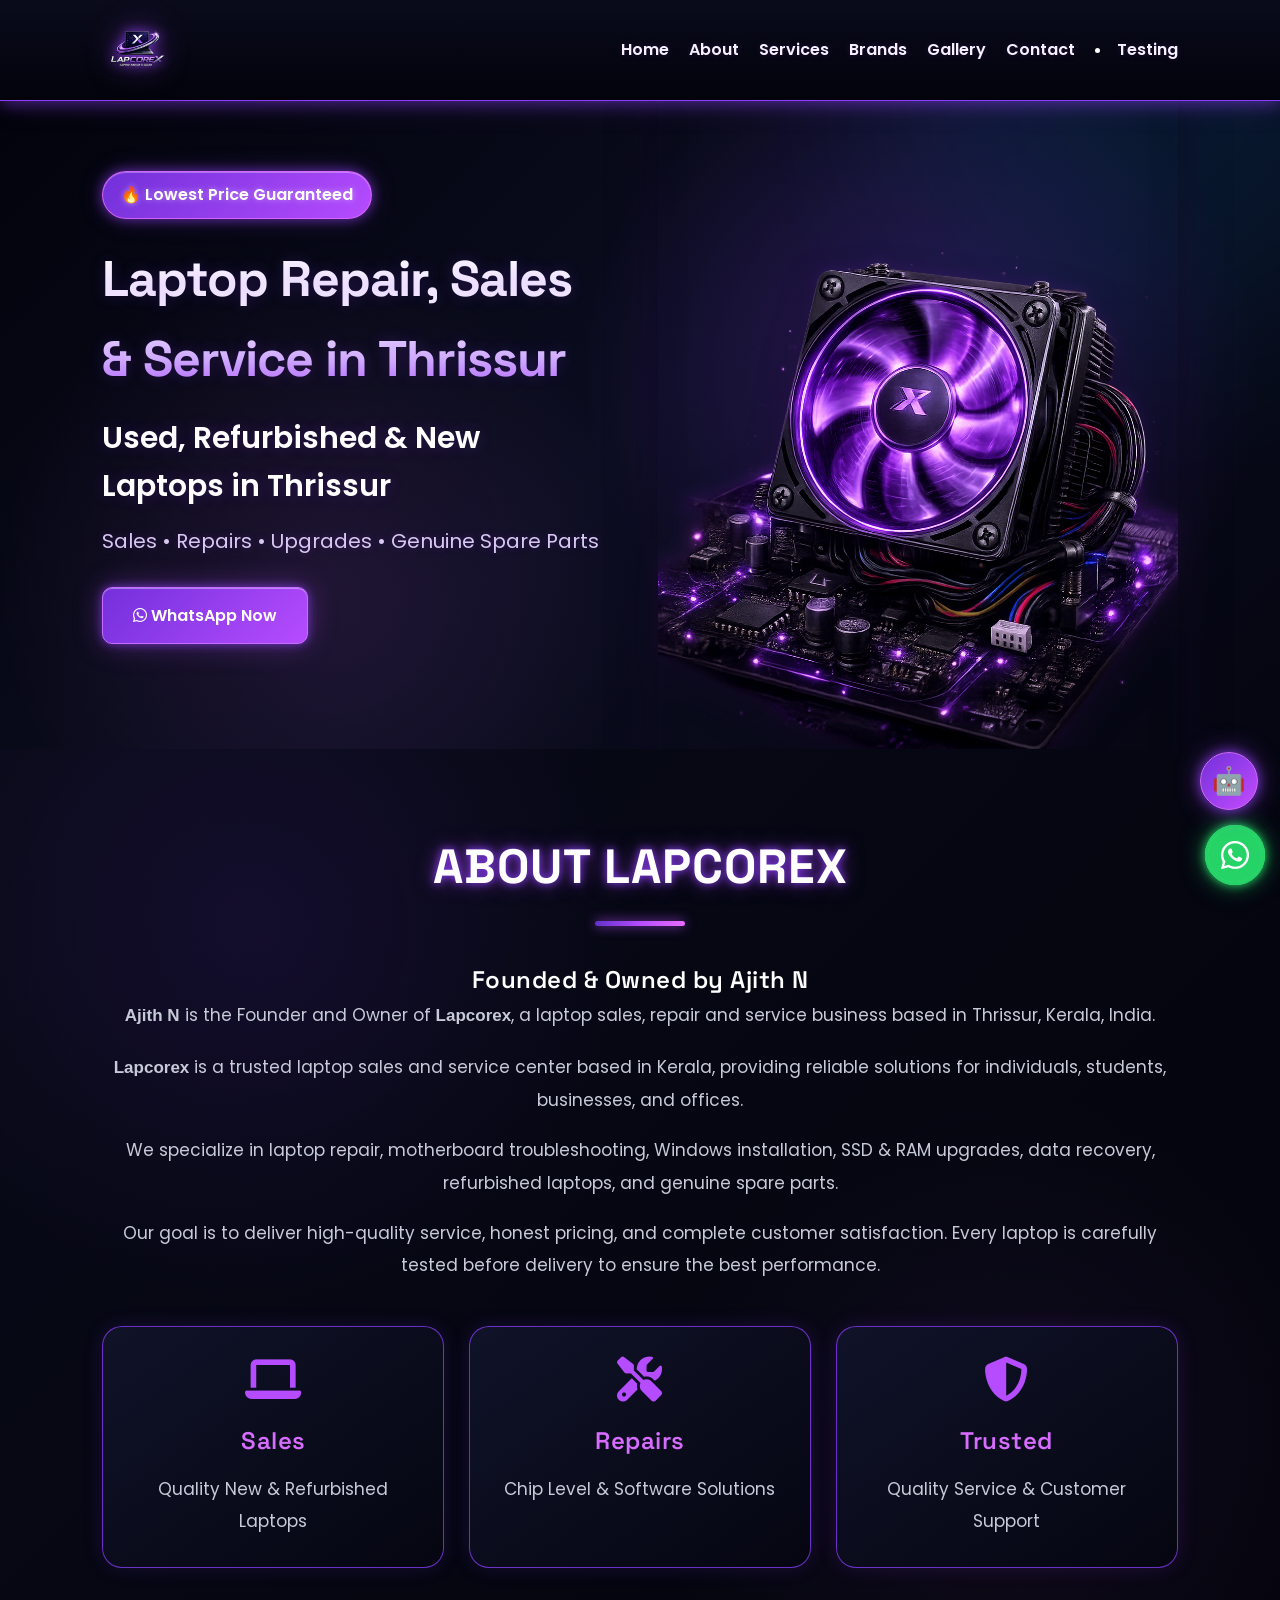
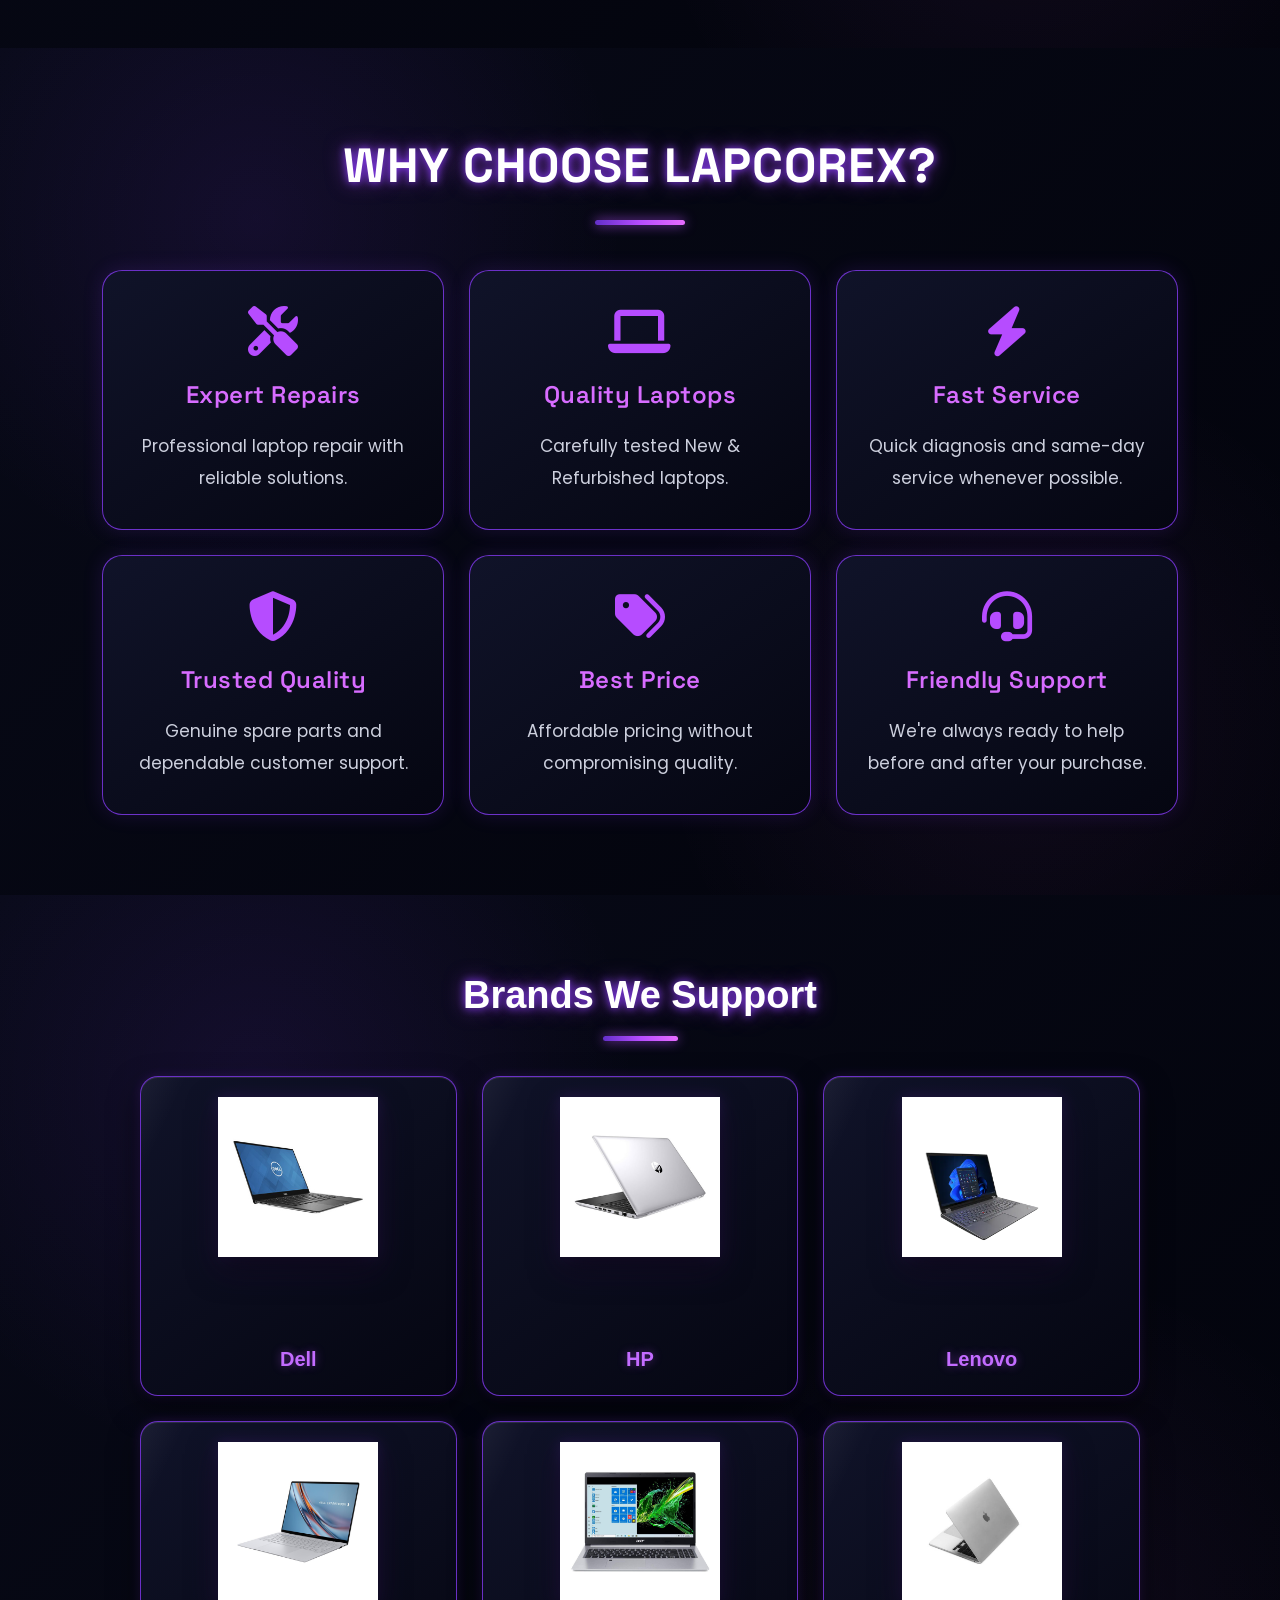
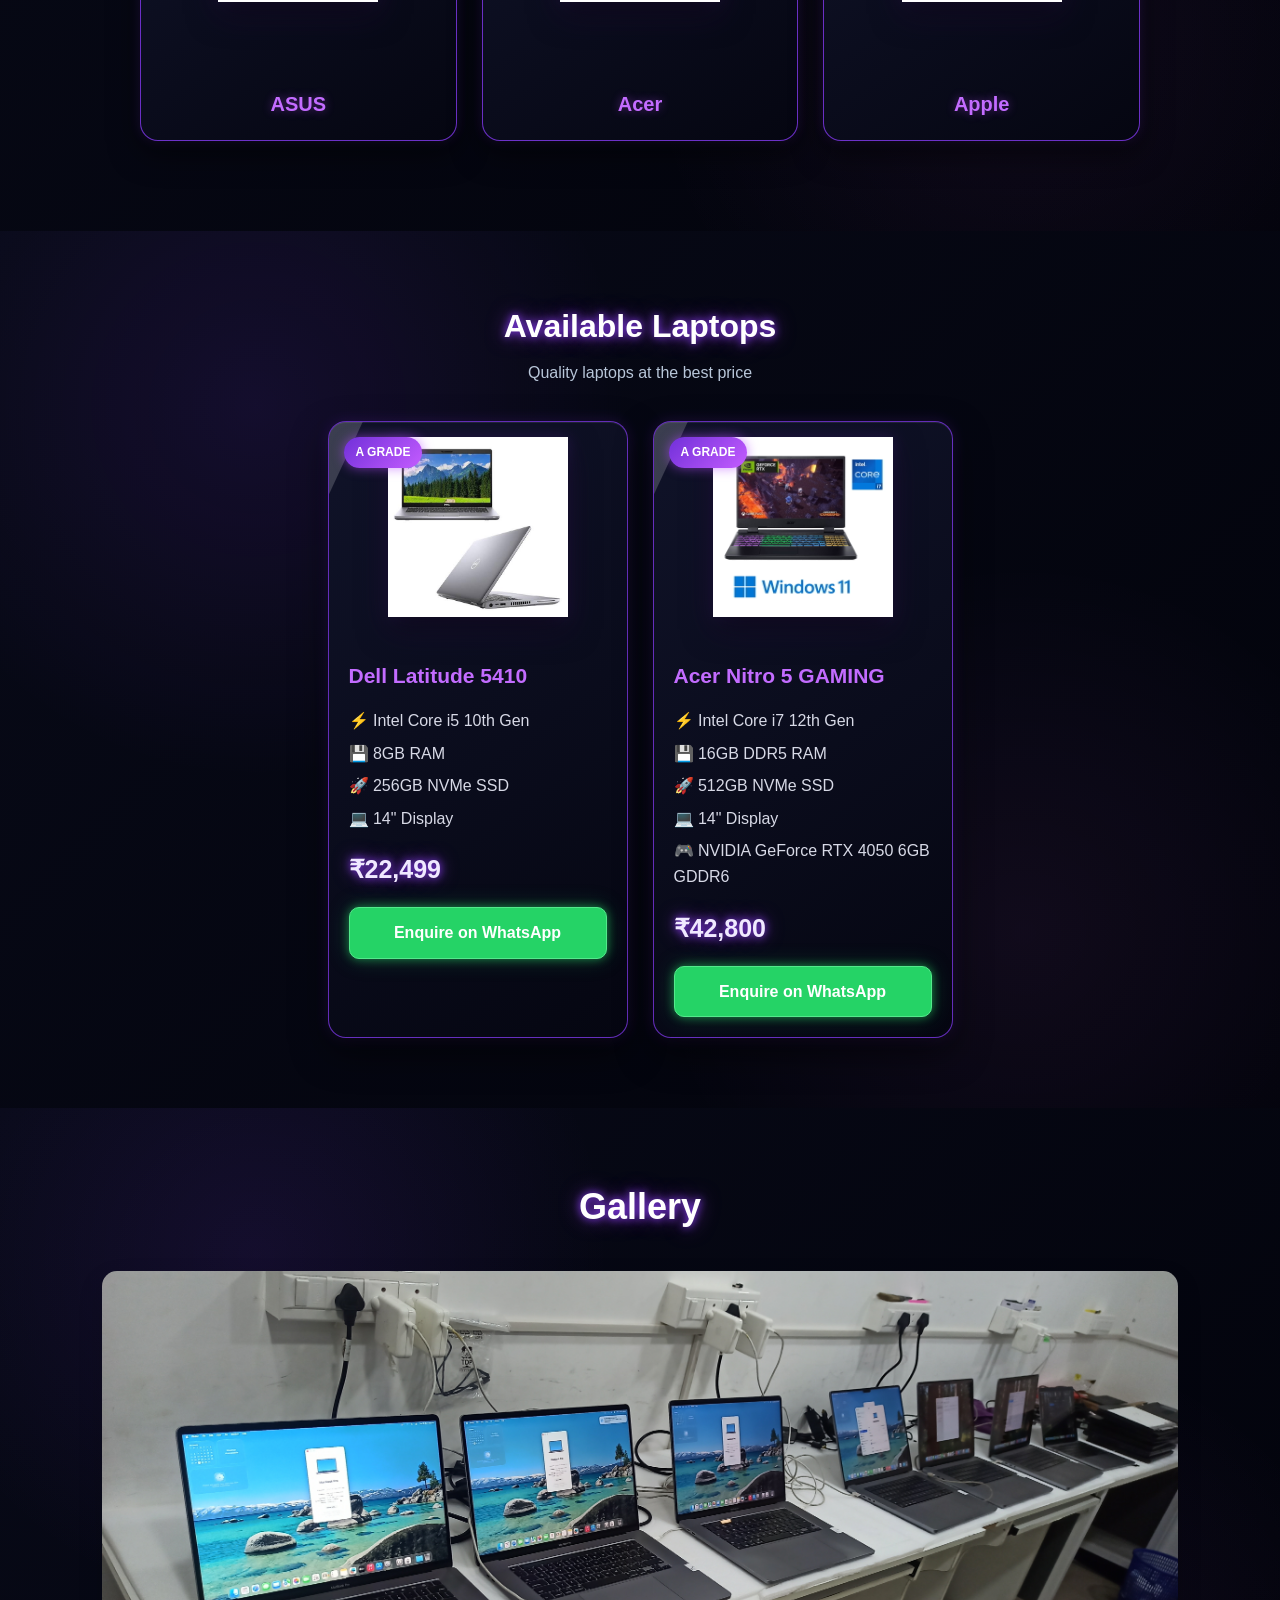
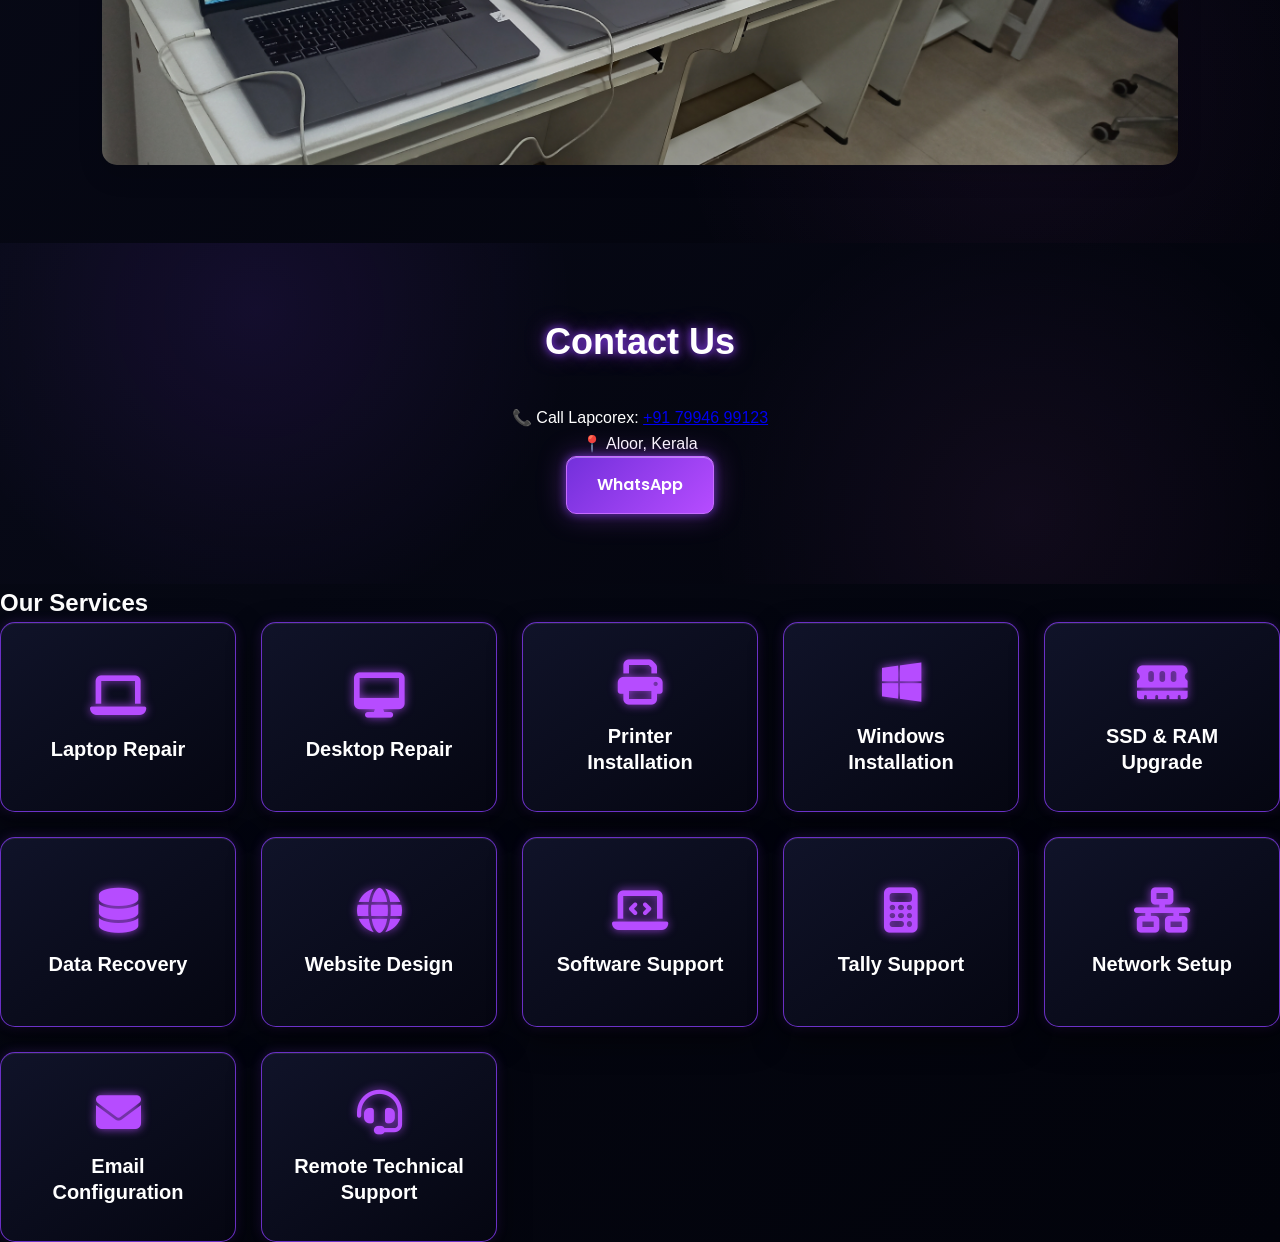
==== commit 03225301: "Update index.html" ====
--- a/index.html
+++ b/index.html
@@ -147,6 +147,7 @@
     <a href="#brands">Brands</a>
     <a href="#gallery">Gallery</a>
     <a href="#contact">Contact</a>
+  <li><a href="https://lapcorex-max.github.io/testing/" target="_blank">Testing</a></li>
 </nav>
 
 </header>
--- a/style.css
+++ b/style.css
@@ -5574,8 +5574,8 @@
     opacity: .6;
 
     filter:
-        drop-shadow(0 0 4px #d87cff)
-        drop-shadow(0 0 10px #a83cff);
+        drop-shadow(0 0 3px #d87cff)
+        drop-shadow(0 0 4px #a83cff);
 
     animation:
         fluffFly linear infinite,
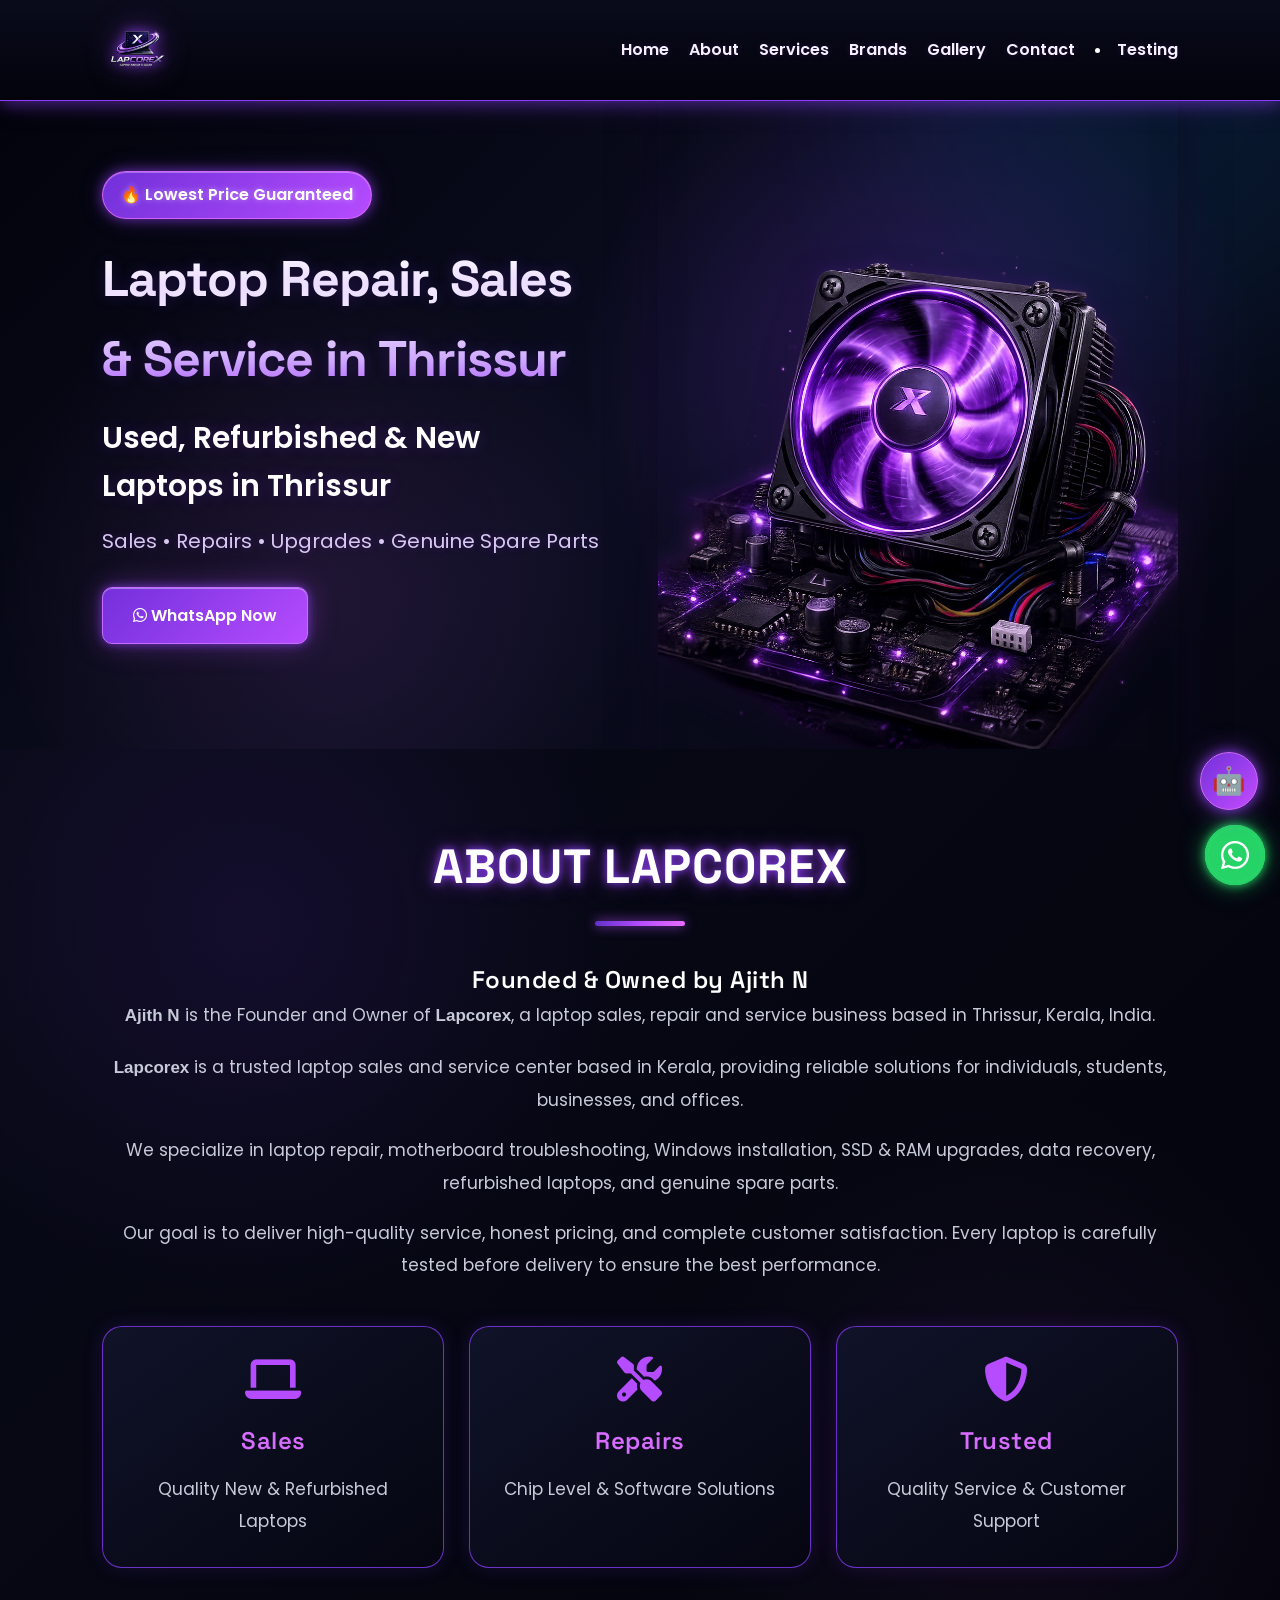
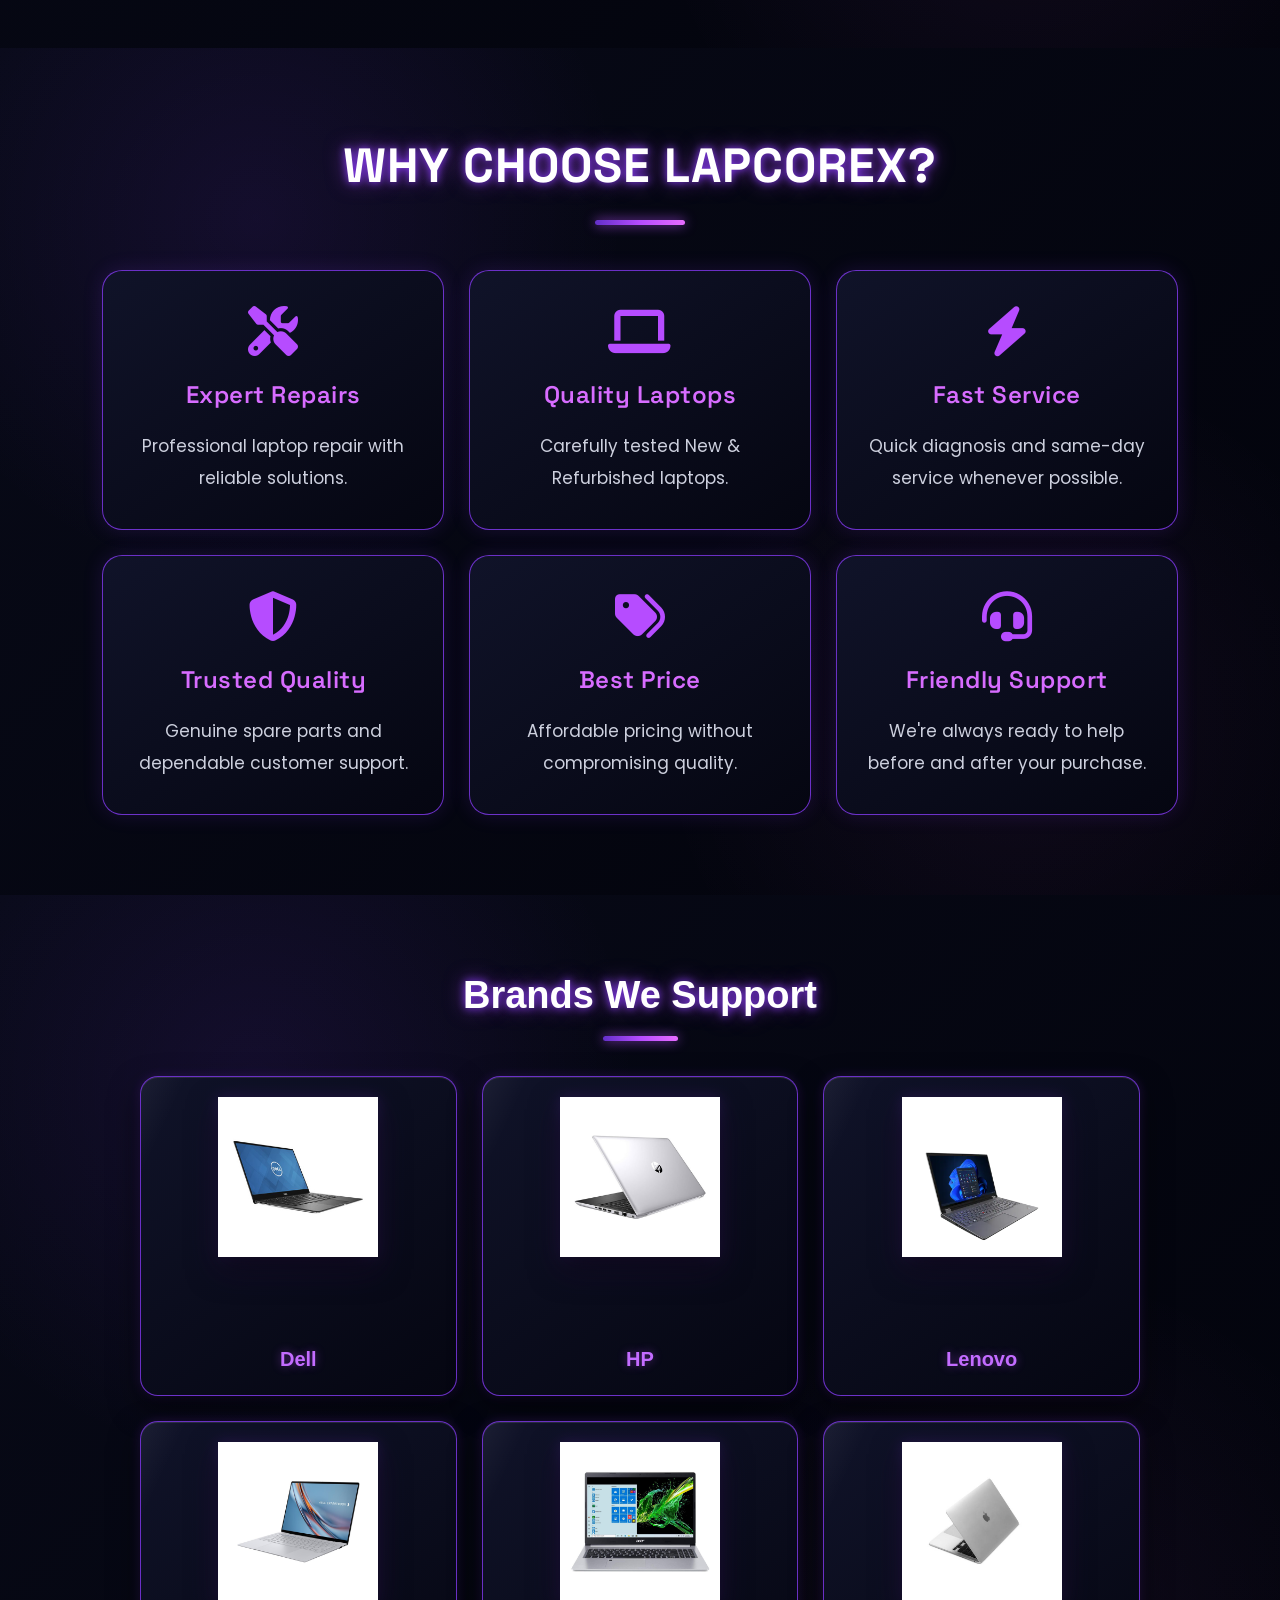
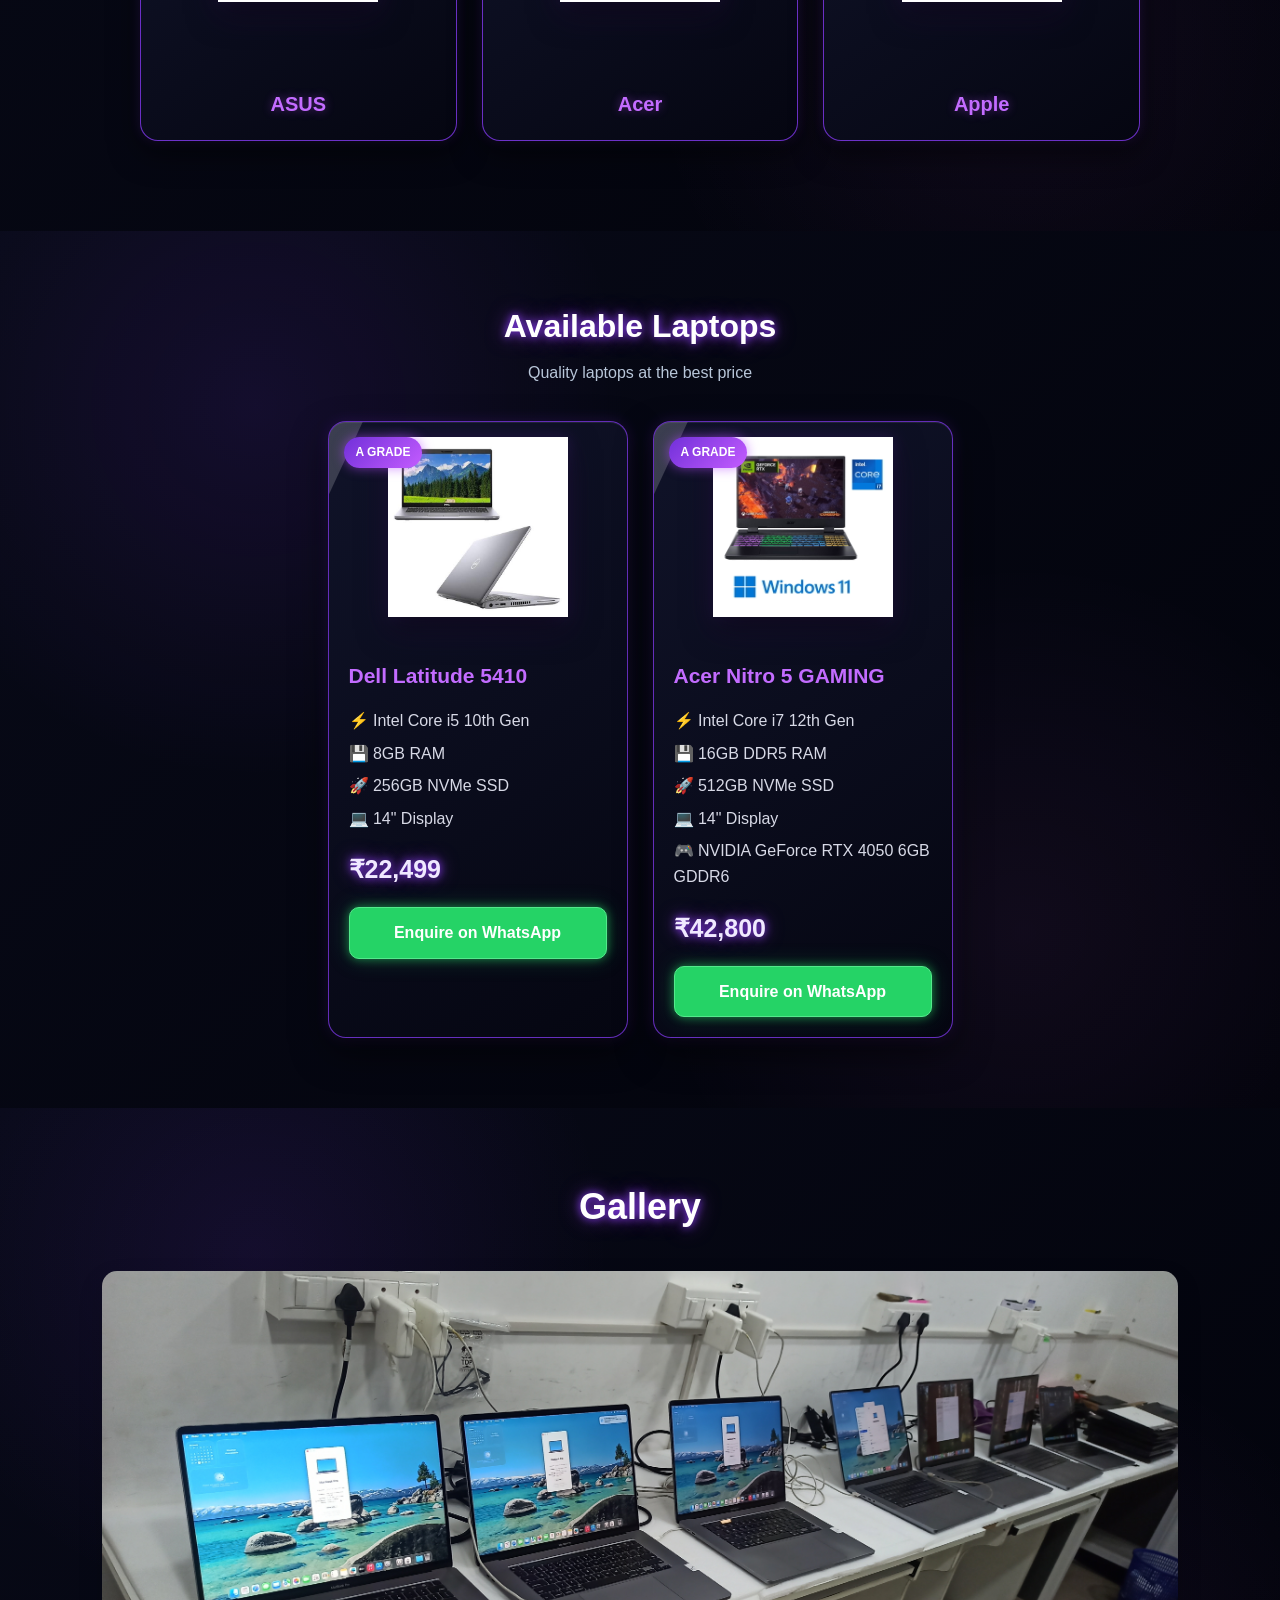
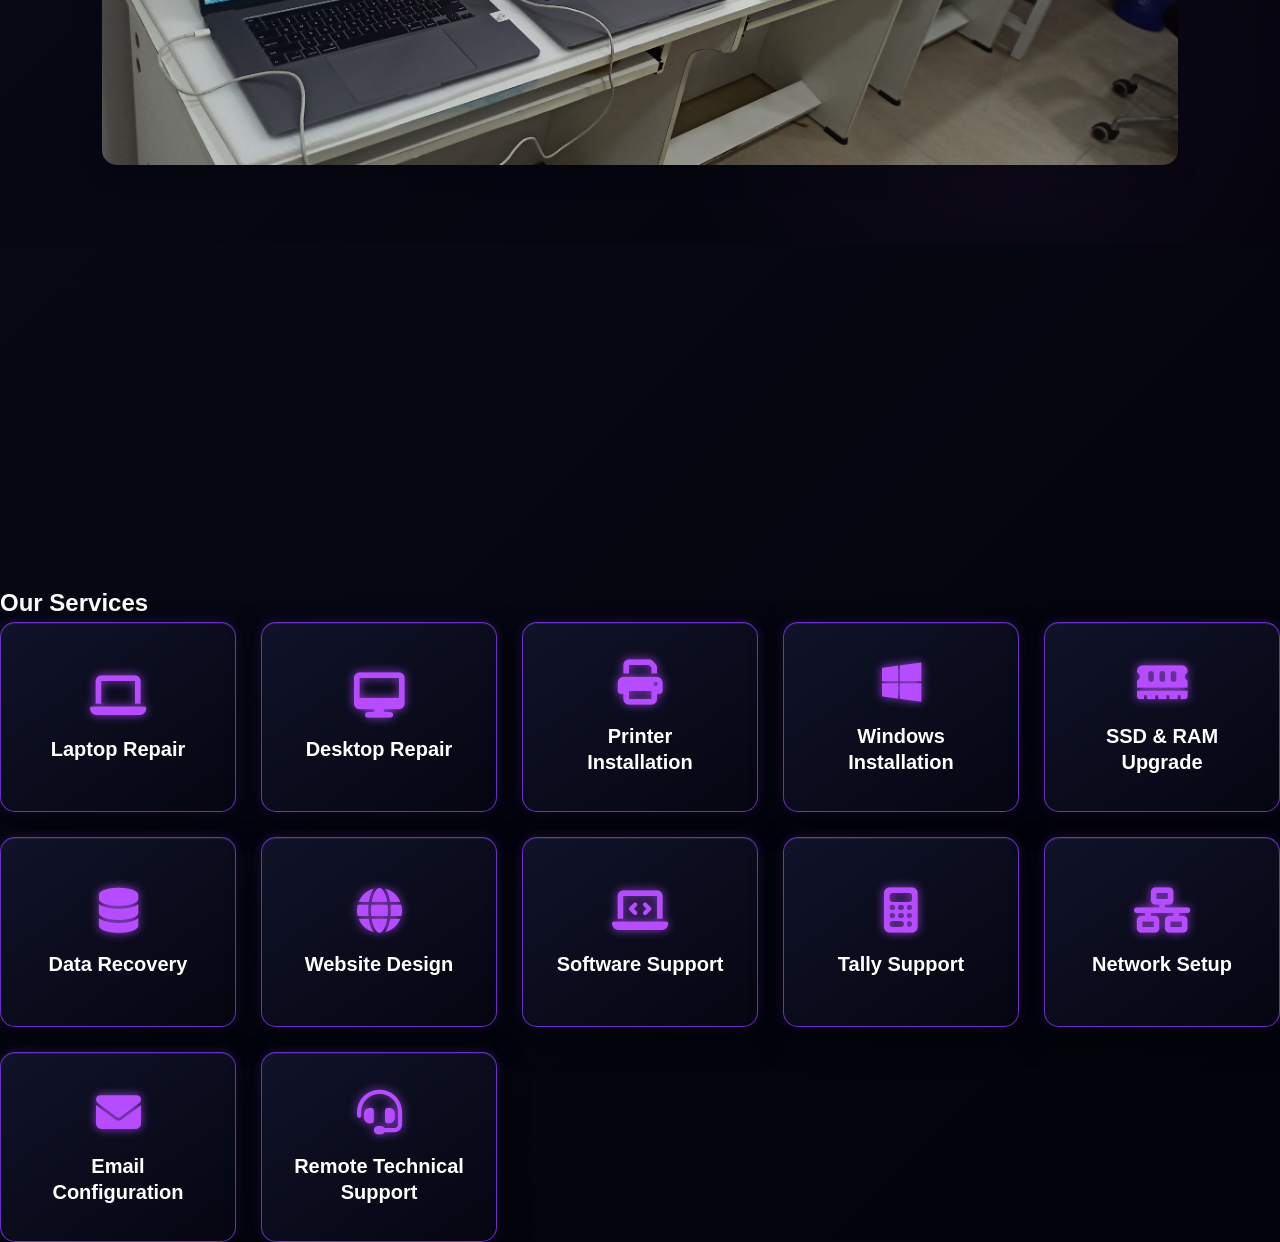
==== commit 34816864: "Update index.html" ====
--- a/index.html
+++ b/index.html
@@ -147,7 +147,7 @@
     <a href="#brands">Brands</a>
     <a href="#gallery">Gallery</a>
     <a href="#contact">Contact</a>
-  <li><a href="https://lapcorex-max.github.io/testing/" target="_blank">Testing</a></li>
+  <li><a href="https://lapcorex-max.github.io/Lapcorex-Tester/" target="_blank">Testing</a></li>
 </nav>
 
 </header>
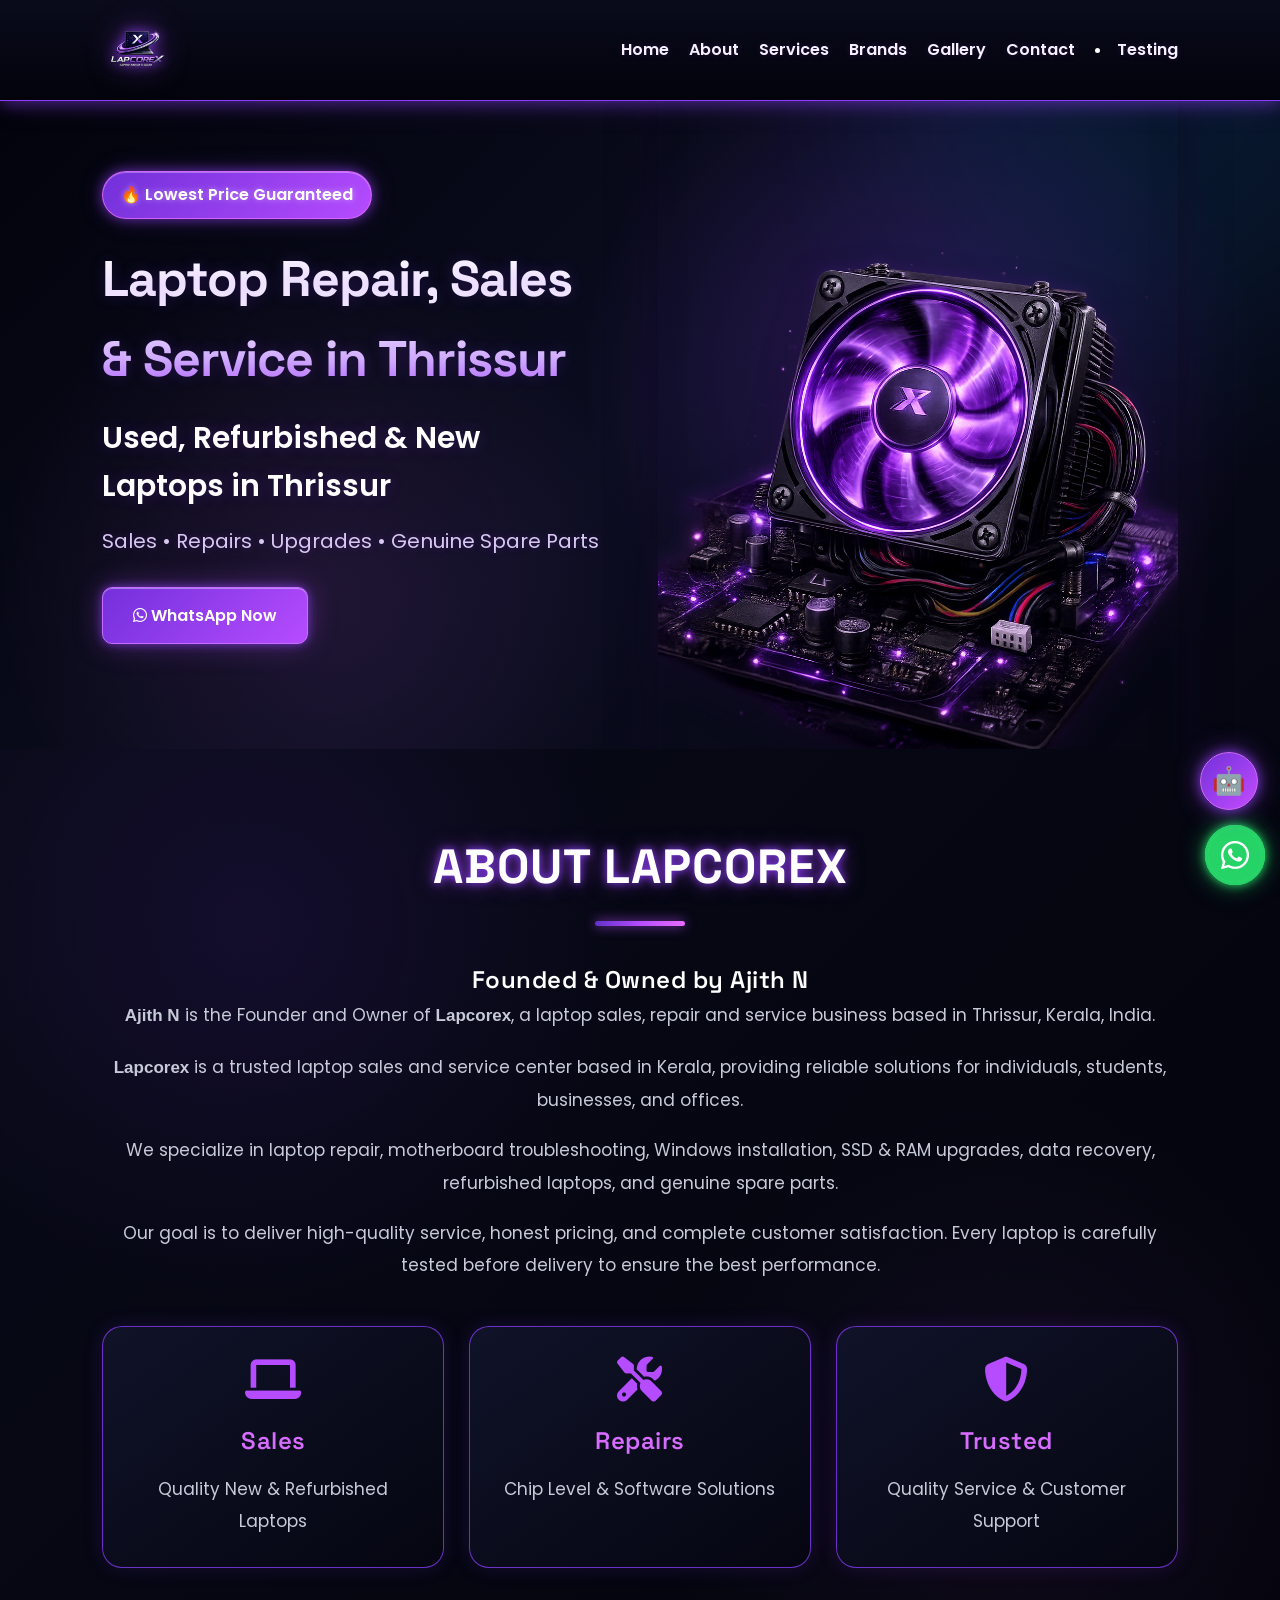
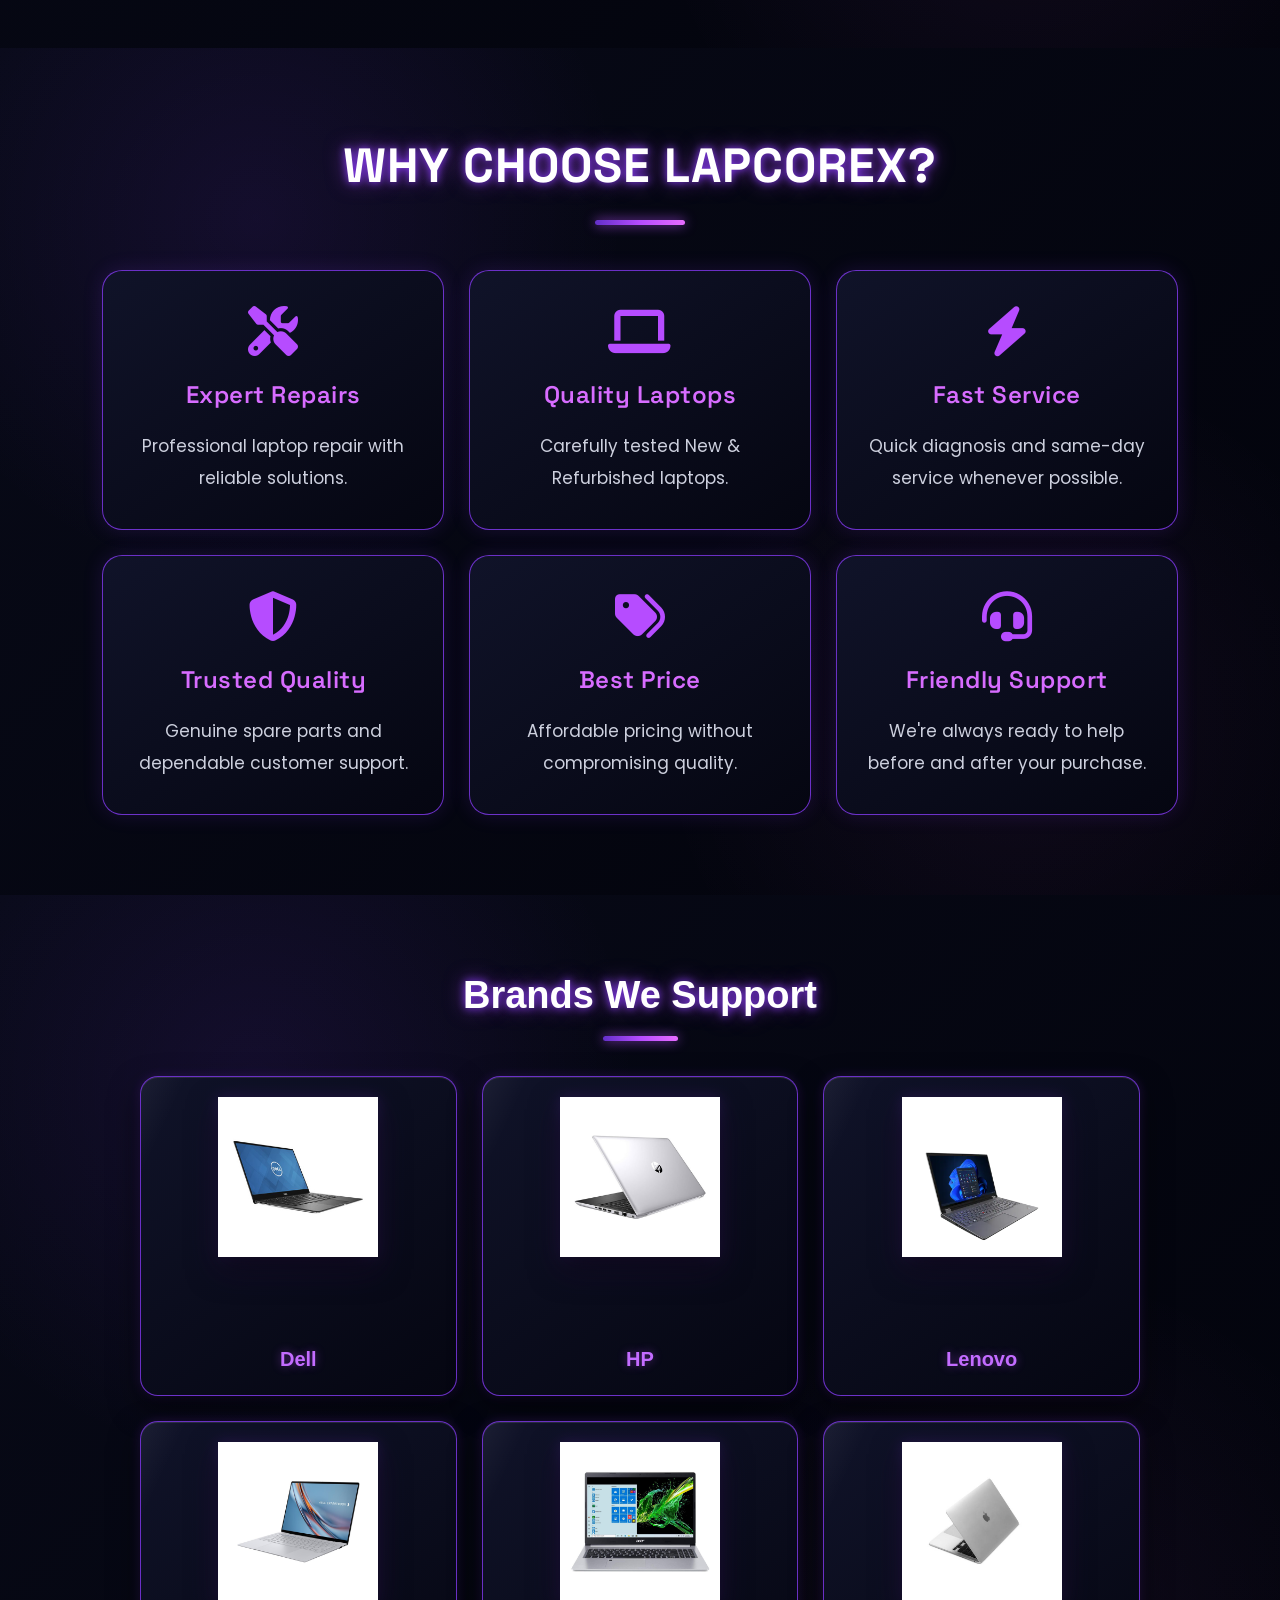
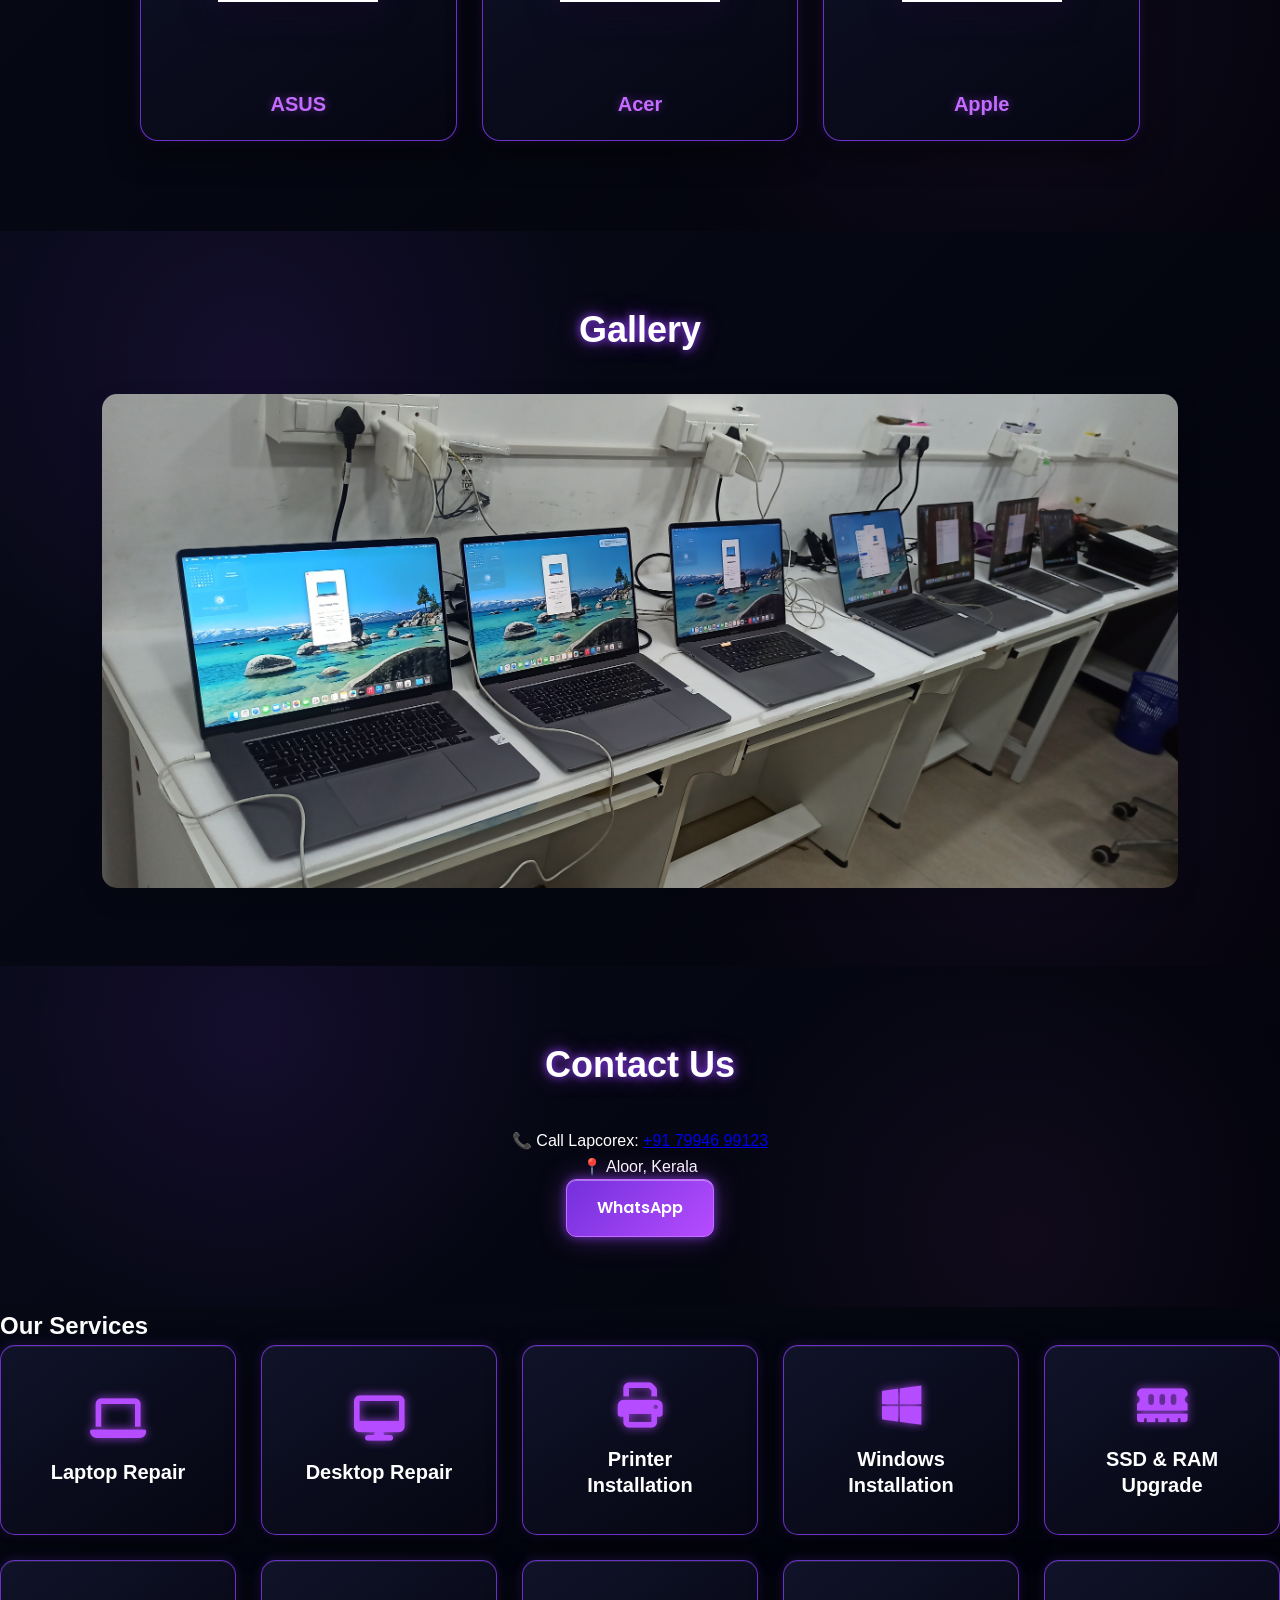
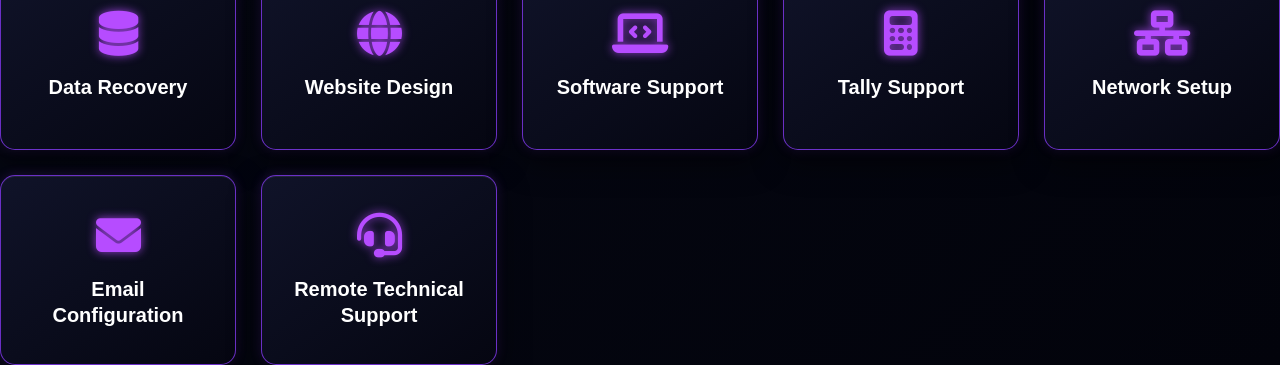
==== commit e6a09630: "Update index.html" ====
--- a/index.html
+++ b/index.html
@@ -324,60 +324,7 @@
 
     </div>
 
-</section>   
-  <section id="stock" class="stock-section">
-    <h2>Available Laptops</h2>
-    <p class="stock-subtitle">Quality laptops at the best price</p>
-
-    <div class="stock-container">
-
-        <div class="laptop-card">
-            <div class="stock-badge">A GRADE</div>
-
-            <img src="dell5410.jpeg" alt="Dell Latitude 5410">
-
-            <div class="laptop-info">
-                <h3>Dell Latitude 5410</h3>
-
-                <p>⚡ Intel Core i5 10th Gen</p>
-                <p>💾 8GB RAM</p>
-                <p>🚀 256GB NVMe SSD</p>
-                <p>💻 14" Display</p>
-
-                <div class="laptop-price">₹22,499</div>
-
-                <a
-                    href="https://wa.me/917994699123?text=Hi%20Lapcorex,%20I%20am%20interested%20in%20Dell%20Latitude%205410"
-                    class="stock-whatsapp"
-                    target="_blank"
-                >
-                    Enquire on WhatsApp
-                </a>
-            </div>
-        </div>
-      <div class="laptop-card">
-    <div class="stock-badge">A GRADE</div>
-
-    <img src="ACERNITRO5.jpeg" alt="Acer Nitro 5 GAMING">
-
-    <div class="laptop-info">
-        <h3>Acer Nitro 5 GAMING</h3>
-
-        <p>⚡ Intel Core i7 12th Gen</p>
-        <p>💾 16GB DDR5 RAM</p>
-        <p>🚀 512GB NVMe SSD</p>
-        <p>💻 14" Display</p>
-        <p>🎮 NVIDIA GeForce RTX 4050 6GB GDDR6</p>
-
-        <div class="laptop-price">₹42,800</div>
-
-        <a href="https://wa.me/917994699123?text=Hi%20Lapcorex,%20I%20am%20interested%20in%20Acer%20Nitro5%20I7"
-           class="stock-whatsapp"
-           target="_blank">
-            Enquire on WhatsApp
-        </a>
-    </div>
-</div>
+
 
     </div>
 </section>
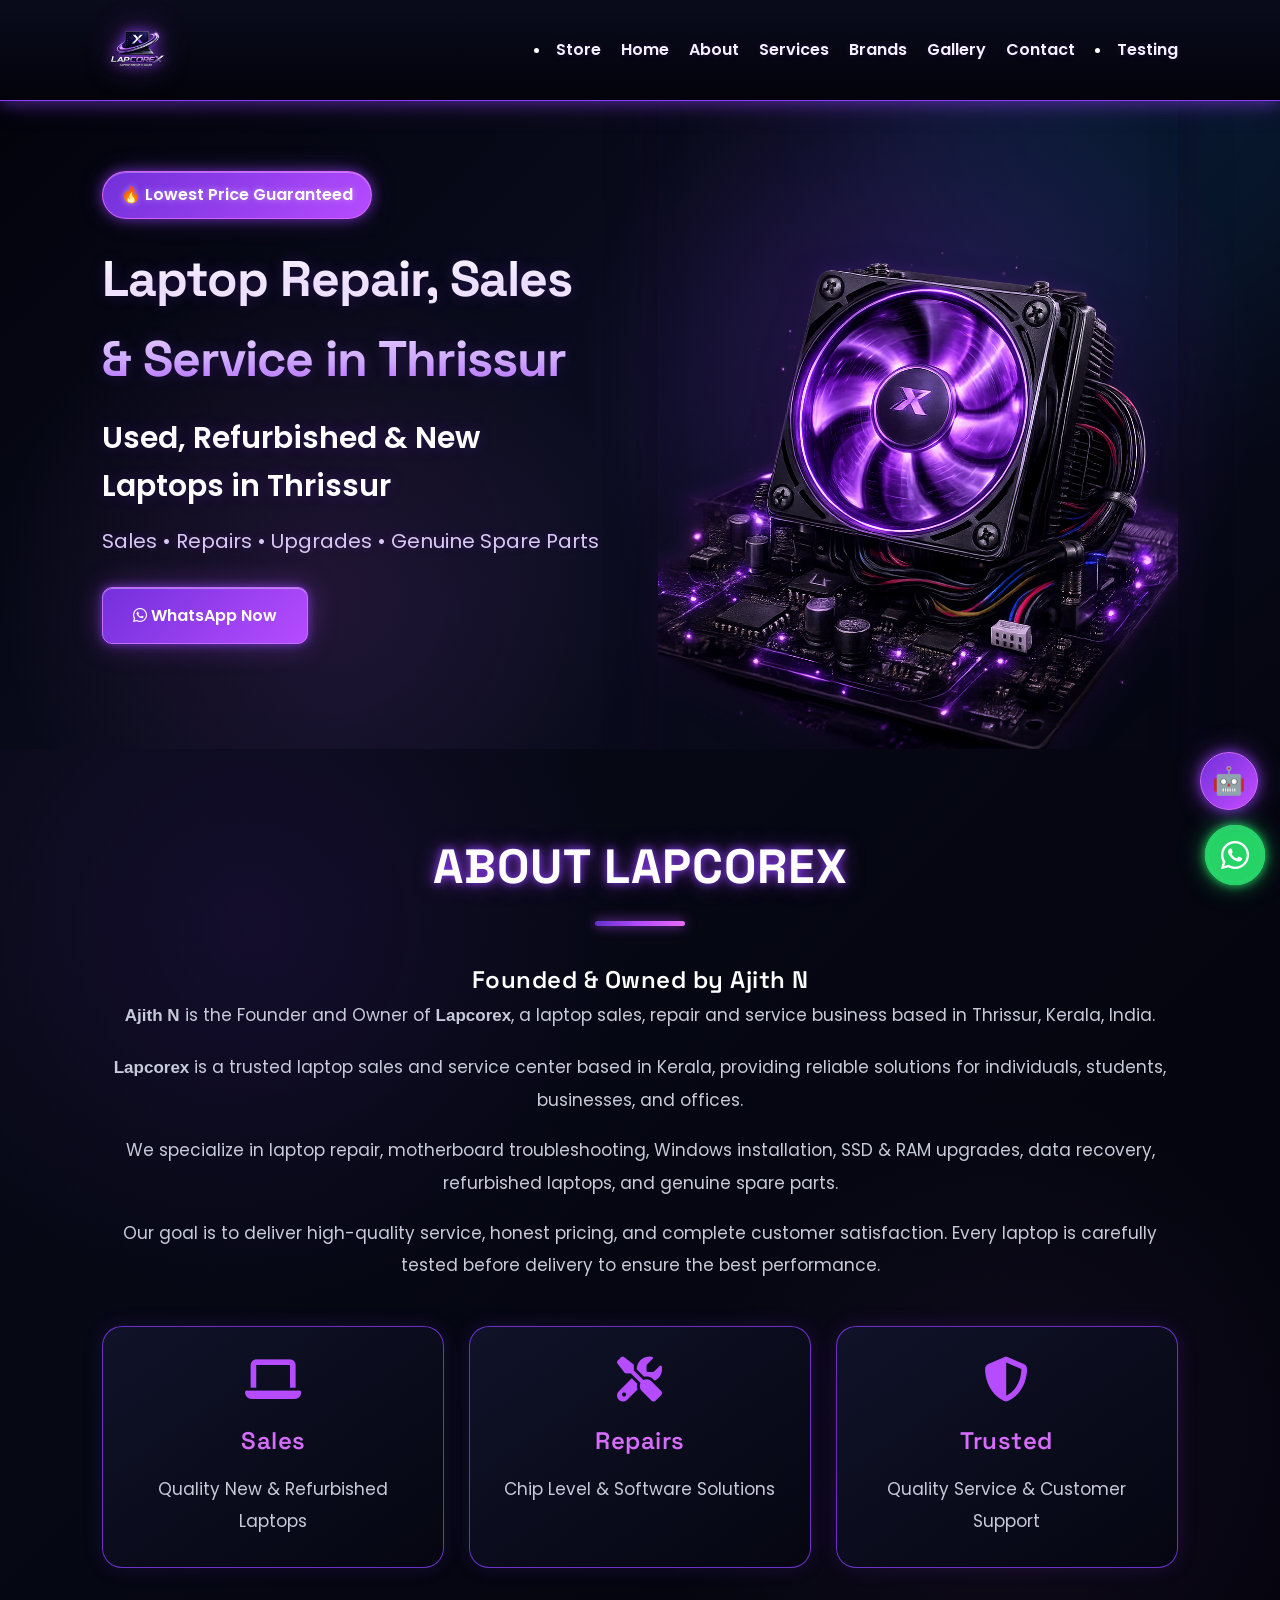
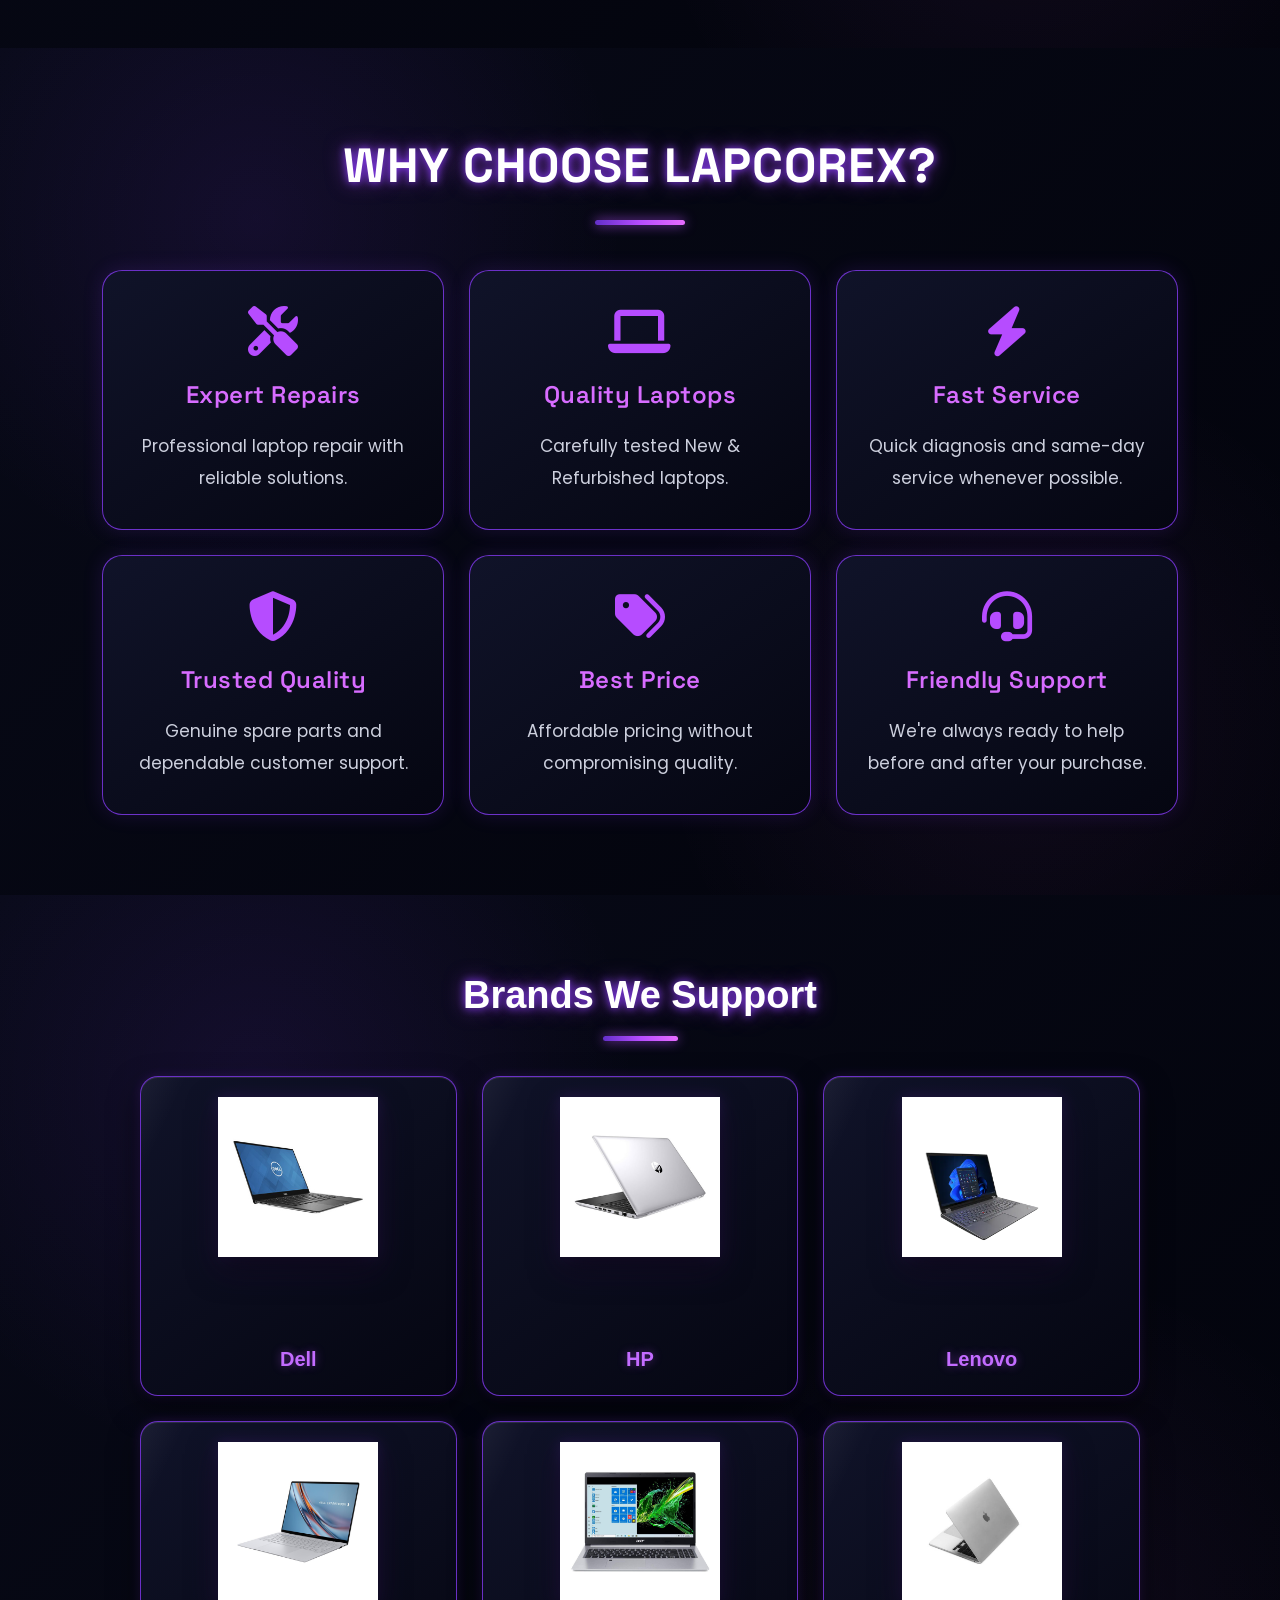
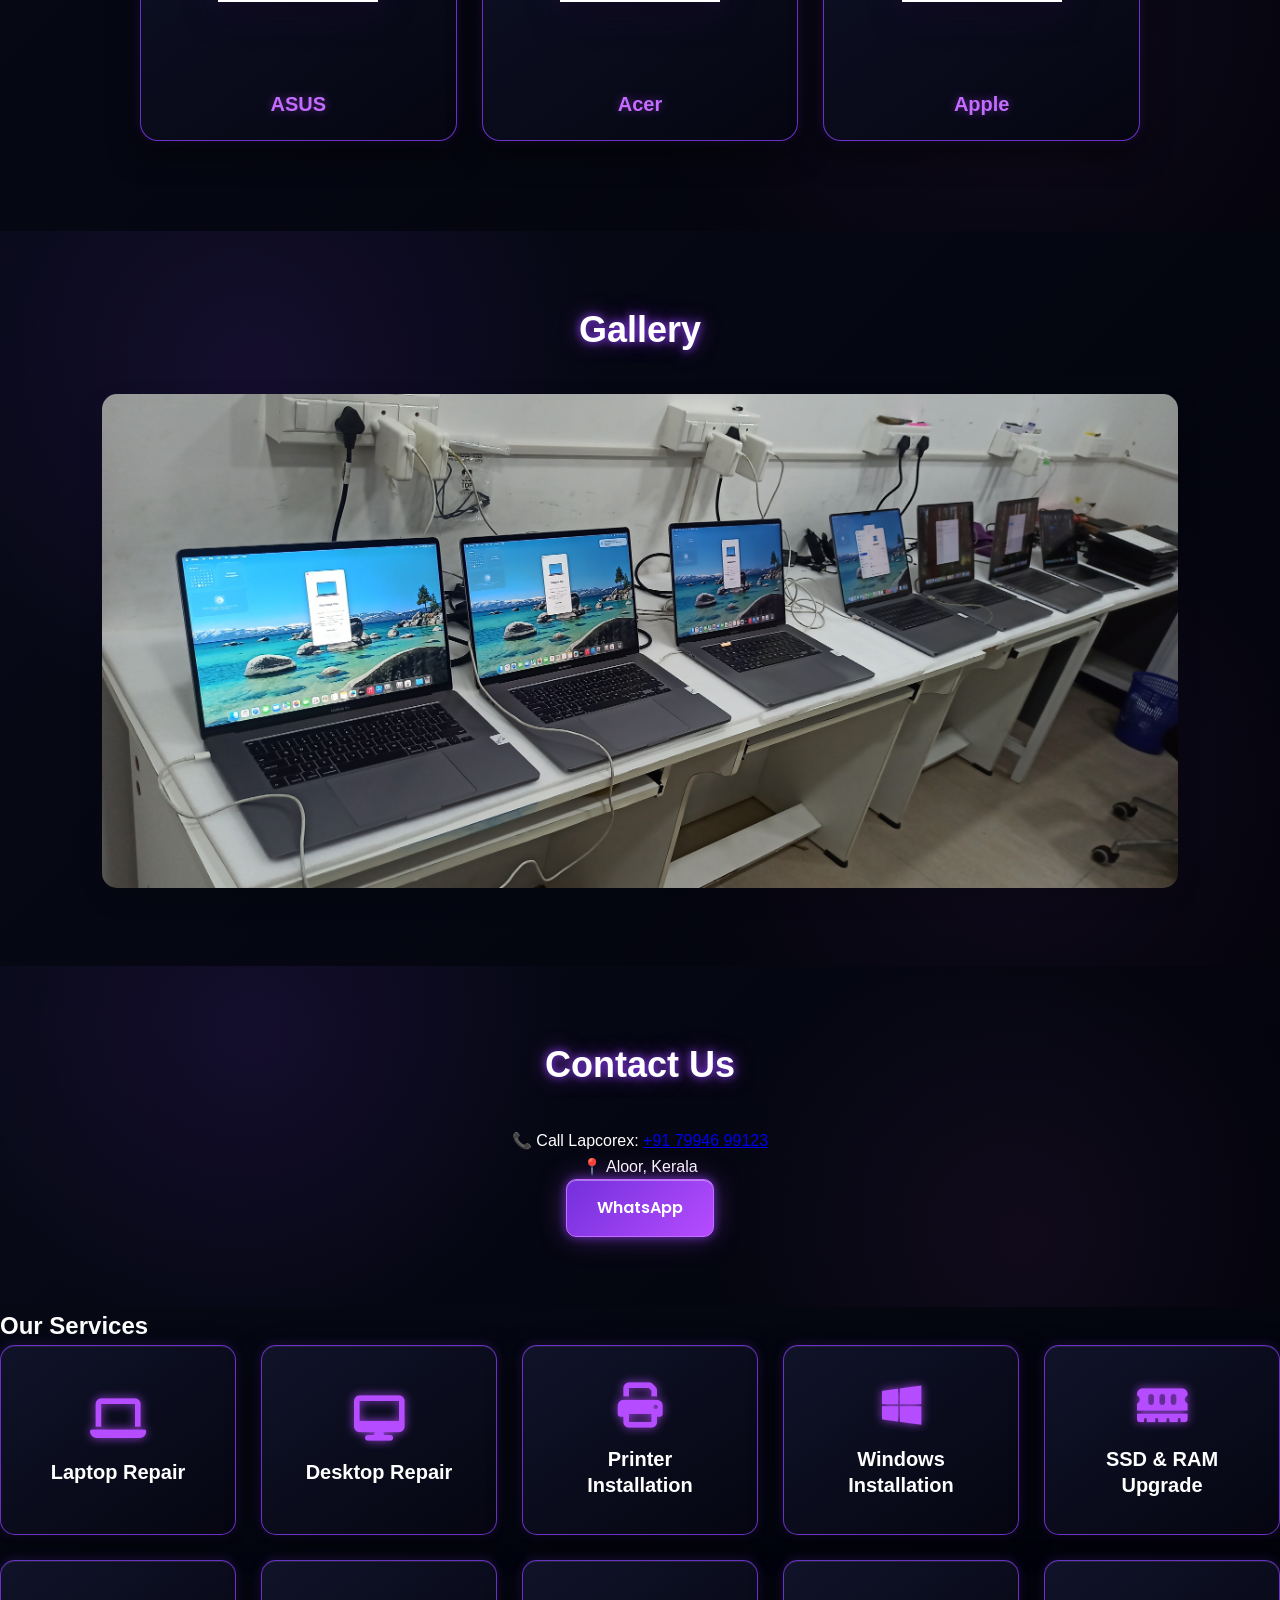
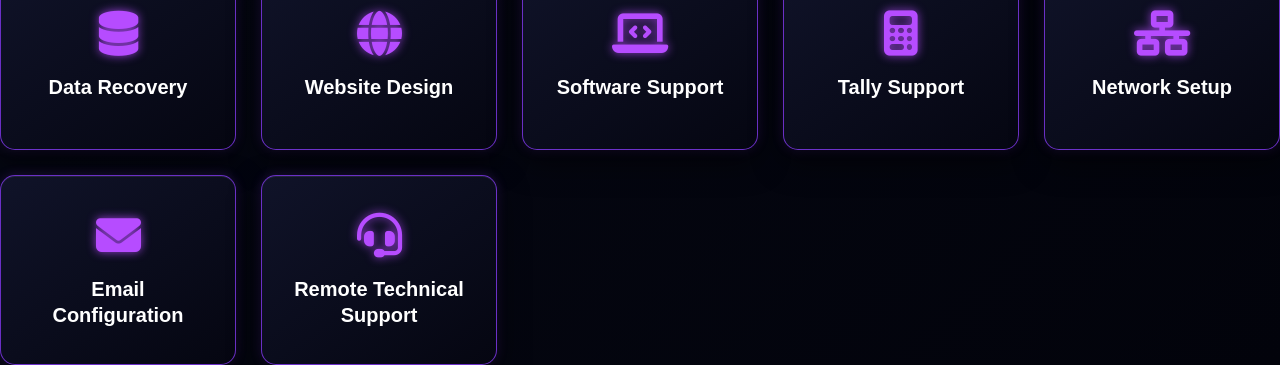
==== commit db5916c1: "Update index.html" ====
--- a/index.html
+++ b/index.html
@@ -141,6 +141,7 @@
 </a>
 
 <nav id="menu">
+  <li><a href="store.html">Store</a></li>
     <a href="#home">Home</a>
     <a href="#about">About</a>
     <a href="#services">Services</a>
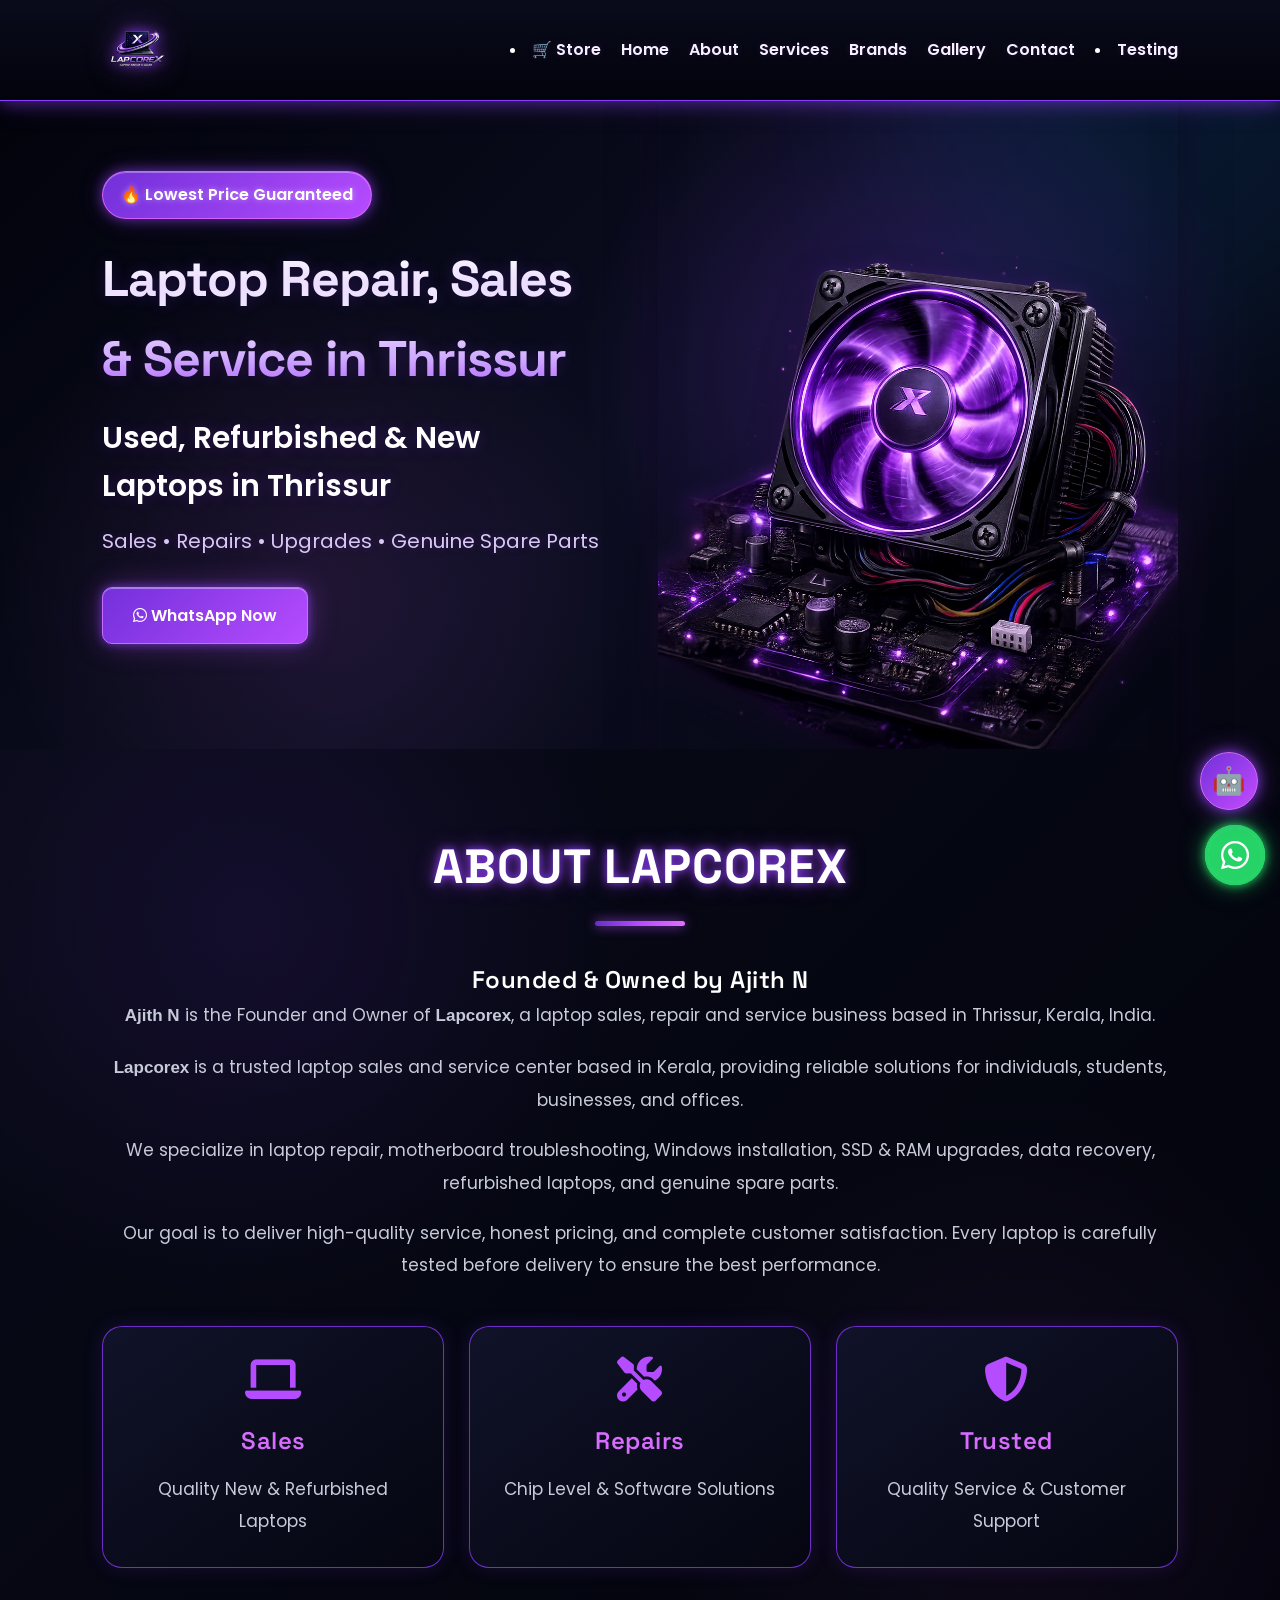
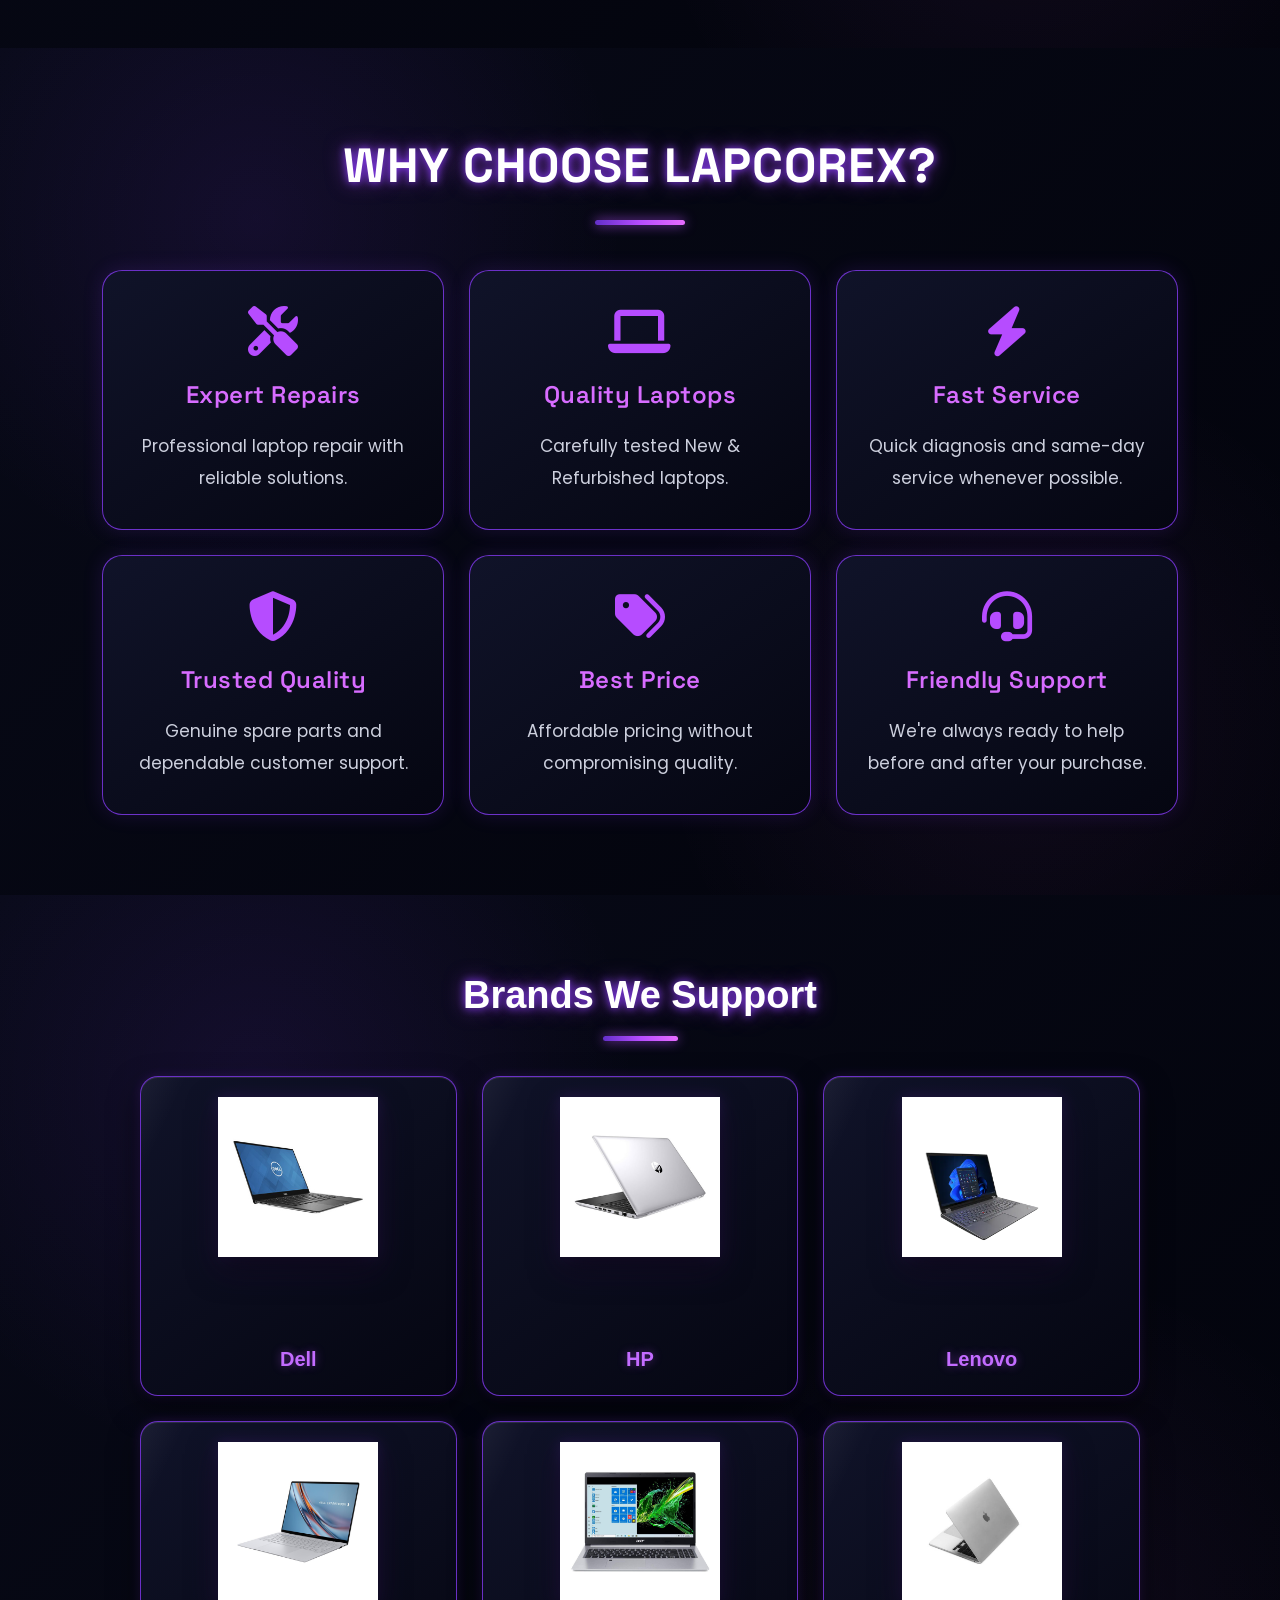
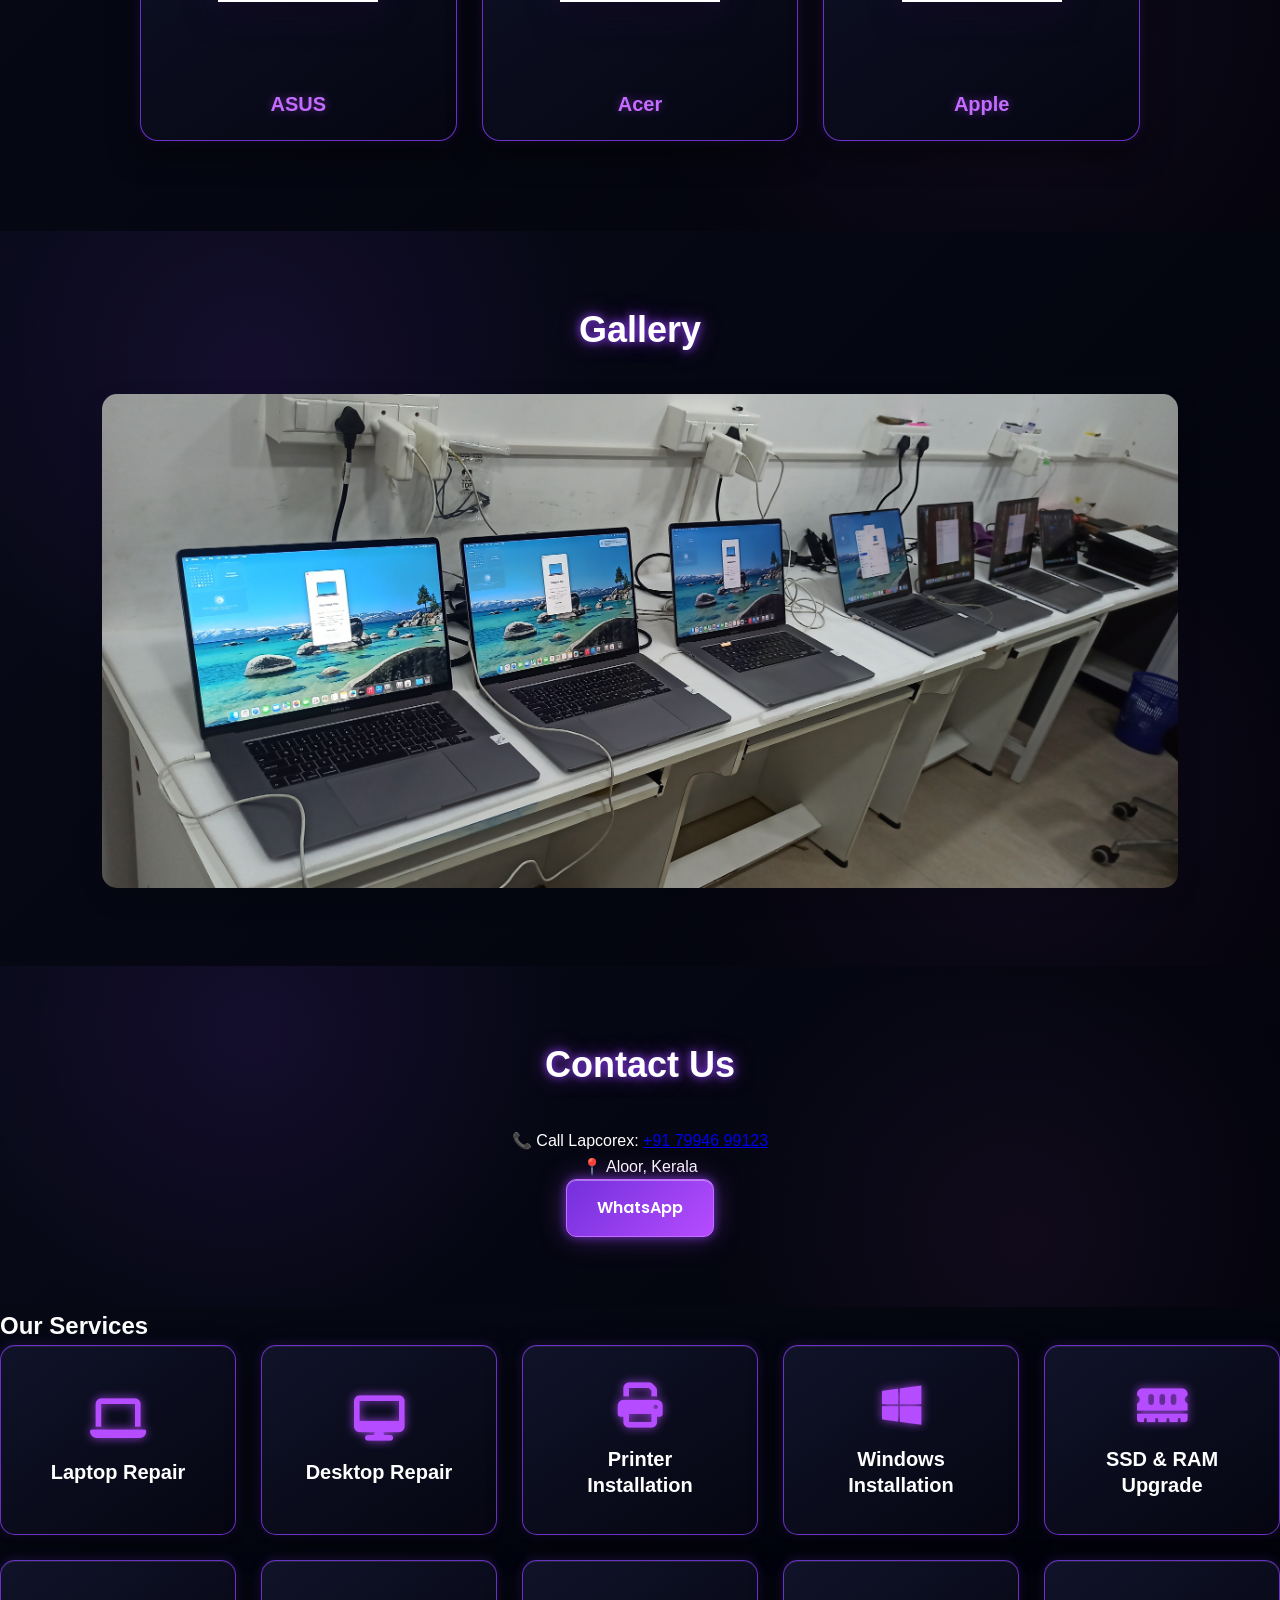
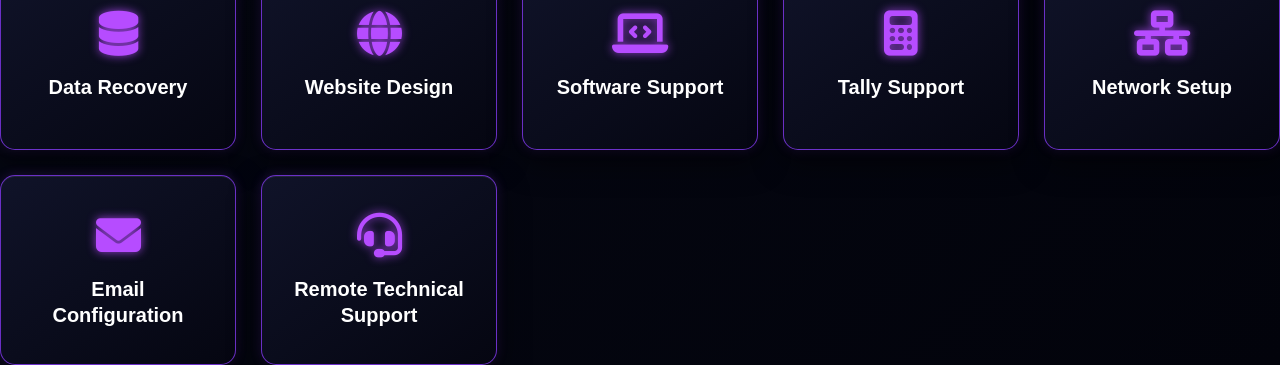
==== commit a550e0c0: "Update index.html" ====
--- a/index.html
+++ b/index.html
@@ -141,7 +141,7 @@
 </a>
 
 <nav id="menu">
-  <li><a href="store.html">Store</a></li>
+  <li><a href="store.html" class="store-btn">🛒 Store</a></li>
     <a href="#home">Home</a>
     <a href="#about">About</a>
     <a href="#services">Services</a>
